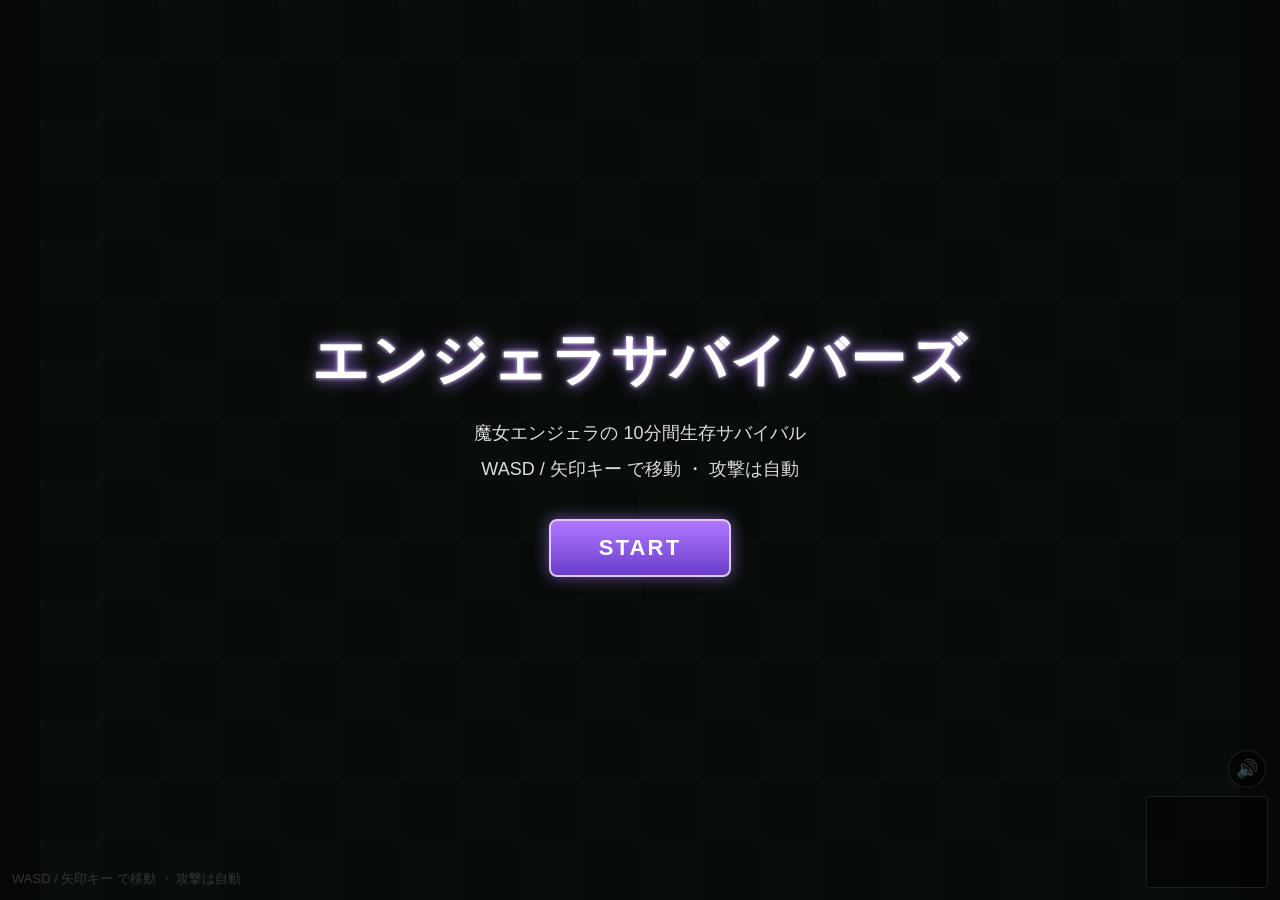
==== index.html @ 523e9d42 "ダークゴスペルに雷鳴の効果音を追加 雷召喚 spawnLightnings 時に thunder SE(クラック+轟き)を再生。  Co-Authored-By: Claude Opus 4.7 (1" ====
<!DOCTYPE html>
<html lang="ja">
<head>
<meta charset="UTF-8">
<meta name="viewport" content="width=device-width, initial-scale=1, maximum-scale=1, user-scalable=no">
<title>エンジェラサバイバーズ</title>
<style>
  html, body {
    margin: 0; padding: 0;
    width: 100%; height: 100%;
    background: #0b1410;
    overflow: hidden;
    font-family: "Yu Gothic", "Hiragino Sans", sans-serif;
    color: #fff;
    user-select: none;
    /* モバイルのタップ遅延(約300ms)とタップ時のハイライトを無効化 */
    touch-action: manipulation;
    -webkit-tap-highlight-color: transparent;
  }
  #game {
    display: block;
    background: #142019;
    margin: 0 auto;
  }
  /* オーバーレイ共通 */
  .overlay {
    position: absolute; inset: 0;
    display: none;
    justify-content: center;
    align-items: center;
    flex-direction: column;
    background: rgba(0, 0, 0, 0.65);
    z-index: 10;
    text-align: center;
  }
  .overlay.active { display: flex; }
  .overlay h1 {
    font-size: 56px;
    margin: 0 0 16px 0;
    text-shadow: 0 0 16px #b178ff, 0 0 4px #fff;
    letter-spacing: 0.05em;
  }
  .overlay h2 {
    font-size: 36px;
    margin: 0 0 16px 0;
    text-shadow: 0 0 8px #ffe79b;
  }
  .overlay p { font-size: 18px; margin: 6px 0; color: #ddd; }
  .overlay button {
    margin-top: 28px;
    padding: 14px 48px;
    font-size: 22px;
    background: linear-gradient(180deg, #b178ff, #6a3ec9);
    color: #fff;
    border: 2px solid #e0c8ff;
    border-radius: 8px;
    cursor: pointer;
    font-weight: bold;
    letter-spacing: 0.1em;
    box-shadow: 0 0 16px rgba(177, 120, 255, 0.6);
  }
  .overlay button:hover {
    background: linear-gradient(180deg, #c896ff, #8056d8);
    transform: translateY(-2px);
  }

  /* レベルアップカード */
  #levelup .cards {
    display: flex;
    gap: 20px;
    margin-top: 24px;
  }
  .card {
    width: 200px;
    height: 200px;
    background: linear-gradient(160deg, #3a2868, #1d1640);
    border: 2px solid #8a7bd6;
    border-radius: 12px;
    padding: 16px;
    cursor: pointer;
    box-shadow: 0 0 16px rgba(138, 123, 214, 0.5);
    transition: transform 0.1s, box-shadow 0.1s, border-color 0.1s;
    display: flex;
    flex-direction: column;
    align-items: center;
    justify-content: center;
  }
  .card:hover {
    transform: translateY(-6px);
    box-shadow: 0 0 24px rgba(255, 230, 130, 0.8);
    border-color: #ffe79b;
  }
  .card .icon { font-size: 44px; margin-bottom: 10px; }
  .card .name {
    font-size: 18px;
    font-weight: bold;
    color: #ffe79b;
    margin-bottom: 6px;
  }
  .card .desc { font-size: 13px; color: #ddd; line-height: 1.4; }

  #hint {
    position: absolute;
    left: 12px;
    bottom: 12px;
    font-size: 13px;
    color: rgba(255, 255, 255, 0.55);
    z-index: 5;
  }

  /* ミニマップ */
  #minimap {
    position: absolute;
    right: 12px;
    bottom: 12px;
    border: 1px solid rgba(255,255,255,0.3);
    border-radius: 4px;
    background: rgba(0,0,0,0.5);
    z-index: 5;
    pointer-events: none;
  }

  /* 仮想スティック（タッチ操作） */
  #joystick-zone {
    position: absolute;
    left: 0; bottom: 0;
    width: 200px; height: 200px;
    z-index: 6;
    display: none;
  }
  #joystick-base {
    position: absolute;
    left: 50px; bottom: 50px;
    width: 100px; height: 100px;
    border-radius: 50%;
    background: rgba(255,255,255,0.12);
    border: 2px solid rgba(255,255,255,0.3);
  }
  #joystick-knob {
    position: absolute;
    width: 44px; height: 44px;
    border-radius: 50%;
    background: rgba(177,120,255,0.7);
    border: 2px solid rgba(255,255,255,0.5);
    top: 50%; left: 50%;
    transform: translate(-50%,-50%);
    transition: box-shadow 0.1s;
  }

  /* ハイスコア表示 */
  #highscore-display {
    font-size: 15px;
    color: #ffe79b;
    margin-top: 4px;
  }

  /* ミュートボタン */
  #mute-btn {
    position: absolute;
    right: 14px;
    bottom: 112px;
    width: 38px; height: 38px;
    z-index: 6;
    border: 1px solid rgba(255,255,255,0.3);
    border-radius: 50%;
    background: rgba(0,0,0,0.5);
    color: #fff;
    font-size: 18px;
    line-height: 1;
    padding: 0;
    cursor: pointer;
  }

  /* 狭い画面(モバイル縦持ち等)ではレベルアップカードを縦並び・横長に */
  @media (max-width: 700px) {
    #levelup .cards {
      flex-direction: column;
      gap: 12px;
      width: 100%;
      align-items: center;
    }
    .card {
      width: 88vw;
      max-width: 380px;
      height: auto;
      display: grid;
      grid-template-columns: 52px 1fr;
      grid-template-rows: auto auto;
      column-gap: 14px;
      row-gap: 2px;
      align-items: center;
      padding: 12px 16px;
      text-align: left;
    }
    .card .icon {
      grid-row: 1 / 3;
      grid-column: 1;
      font-size: 38px;
      margin: 0;
      text-align: center;
    }
    .card .name { grid-column: 2; margin: 0; }
    .card .desc { grid-column: 2; margin: 0; }
  }
</style>
</head>
<body>

<canvas id="game" width="800" height="600"></canvas>
<canvas id="minimap" width="120" height="90"></canvas>
<button id="mute-btn" aria-label="サウンド切替">🔊</button>

<!-- 仮想スティック -->
<div id="joystick-zone">
  <div id="joystick-base">
    <div id="joystick-knob"></div>
  </div>
</div>

<!-- タイトル画面 -->
<div id="title" class="overlay active">
  <h1>エンジェラサバイバーズ</h1>
  <p>魔女エンジェラの 10分間生存サバイバル</p>
  <p>WASD / 矢印キー で移動 ・ 攻撃は自動</p>
  <div id="highscore-display"></div>
  <button id="startBtn">START</button>
</div>

<!-- ゲームオーバー画面 -->
<div id="gameover" class="overlay">
  <h2>― 魔女は倒れた ―</h2>
  <p id="go-time"></p>
  <p id="go-kills"></p>
  <p id="go-level"></p>
  <p id="go-highscore" style="color:#ffe79b;font-size:16px;margin-top:8px;"></p>
  <button onclick="restart()">もう一度挑む</button>
</div>

<!-- ステージクリア画面 -->
<div id="stage-clear" class="overlay">
  <h2 id="stage-clear-title" style="font-size:2em;color:#ffe79b;margin-bottom:16px">ステージ1 クリア!</h2>
  <p id="stage-clear-sub" style="margin-bottom:24px">次のステージへ進みます</p>
  <button onclick="nextStage()" style="padding:12px 32px;font-size:1.1em;cursor:pointer;
    background:#4ecc90;border:none;border-radius:8px;color:#000;font-weight:bold">
    次のステージへ ▶
  </button>
</div>

<!-- クリア画面 -->
<div id="clear" class="overlay">
  <h2>― 生き延びた! ―</h2>
  <p id="cl-time"></p>
  <p id="cl-kills"></p>
  <p id="cl-level"></p>
  <p id="cl-highscore" style="color:#ffe79b;font-size:16px;margin-top:8px;"></p>
  <button onclick="restart()">再挑戦</button>
</div>

<!-- レベルアップ画面 -->
<div id="levelup" class="overlay">
  <h2>レベルアップ!</h2>
  <p>授かる力を選べ</p>
  <div class="cards" id="cards"></div>
</div>

<div id="hint">WASD / 矢印キー で移動 ・ 攻撃は自動</div>

<script>
"use strict";

/* =========================================================================
 *  エンジェラサバイバーズ
 *  単一HTMLファイル、Canvas 2D APIのみで動作するサバイバルゲーム
 * ========================================================================= */

// ---------- 基本セットアップ ----------
const canvas = document.getElementById("game");
const ctx = canvas.getContext("2d");

// ゲーム視野(内部解像度)。resize() で画面の向きに応じて更新する
let VIEW_W = 800;
let VIEW_H = 600;

// ウィンドウにフィット。縦持ち時は縦長の視野にして画面いっぱいに表示する
function resize() {
  const iw = window.innerWidth;
  const ih = window.innerHeight;
  if (ih > iw) {
    // 縦持ち: 横600固定、縦は画面比に合わせる(900〜1300にクランプ)
    VIEW_W = 600;
    VIEW_H = Math.max(900, Math.min(1300, Math.round(600 * ih / iw)));
  } else {
    // 横向き / PC: 従来の 800x600
    VIEW_W = 800;
    VIEW_H = 600;
  }
  canvas.width = VIEW_W;
  canvas.height = VIEW_H;
  // CSS表示サイズを画面にフィット(アスペクト比維持)
  const aspect = VIEW_W / VIEW_H;
  let w = iw, h = ih;
  if (w / h > aspect) w = h * aspect;
  else h = w / aspect;
  canvas.style.width = w + "px";
  canvas.style.height = h + "px";
}
window.addEventListener("resize", resize);
window.addEventListener("orientationchange", resize);
resize();

// ---------- サウンド(効果音・Web Audio合成) ----------
// 音声ファイル不要。AudioContext で波形を合成して鳴らす。
const Sound = (() => {
  let ctx = null, masterGain = null, muted = false;
  let lastXpTime = 0, lastDefeatTime = 0;

  // 初回のユーザー操作時に呼ぶ(ブラウザの自動再生制限を解除)
  function init() {
    if (ctx) { if (ctx.state === "suspended") ctx.resume(); return; }
    const AC = window.AudioContext || window.webkitAudioContext;
    if (!AC) return;
    ctx = new AC();
    masterGain = ctx.createGain();
    masterGain.gain.value = 0.5;
    masterGain.connect(ctx.destination);
  }

  // 単音(オシレーター + 音量エンベロープ)
  function tone(freq, dur, type, vol, freqEnd, delay) {
    if (!ctx || muted) return;
    const t0 = ctx.currentTime + (delay || 0);
    const osc = ctx.createOscillator();
    const g = ctx.createGain();
    osc.type = type || "square";
    osc.frequency.setValueAtTime(freq, t0);
    if (freqEnd) osc.frequency.exponentialRampToValueAtTime(Math.max(1, freqEnd), t0 + dur);
    g.gain.setValueAtTime(0.0001, t0);
    g.gain.exponentialRampToValueAtTime(vol, t0 + 0.008);
    g.gain.exponentialRampToValueAtTime(0.0001, t0 + dur);
    osc.connect(g); g.connect(masterGain);
    osc.start(t0); osc.stop(t0 + dur + 0.02);
  }

  // ノイズ(爆発・打撃用)
  function noise(dur, vol, cutoff, delay) {
    if (!ctx || muted) return;
    const t0 = ctx.currentTime + (delay || 0);
    const len = Math.max(1, Math.floor(ctx.sampleRate * dur));
    const buf = ctx.createBuffer(1, len, ctx.sampleRate);
    const d = buf.getChannelData(0);
    for (let i = 0; i < len; i++) d[i] = Math.random() * 2 - 1;
    const src = ctx.createBufferSource();
    src.buffer = buf;
    const lp = ctx.createBiquadFilter();
    lp.type = "lowpass";
    lp.frequency.value = cutoff || 1200;
    const g = ctx.createGain();
    g.gain.setValueAtTime(vol, t0);
    g.gain.exponentialRampToValueAtTime(0.0001, t0 + dur);
    src.connect(lp); lp.connect(g); g.connect(masterGain);
    src.start(t0); src.stop(t0 + dur + 0.02);
  }

  return {
    init,
    setMuted(m) { muted = m; },
    isMuted() { return muted; },
    shoot()  { tone(720, 0.09, "square", 0.10, 380); },
    hurt()   { tone(180, 0.22, "sawtooth", 0.22, 70); noise(0.12, 0.12, 700); },
    defeat() {
      const now = performance.now();
      if (now - lastDefeatTime < 60) return;   // 鳴りすぎ防止
      lastDefeatTime = now;
      tone(300, 0.10, "square", 0.12, 140); noise(0.08, 0.08, 1500);
    },
    xp() {
      const now = performance.now();
      if (now - lastXpTime < 70) return;       // 鳴りすぎ防止
      lastXpTime = now;
      tone(900, 0.06, "sine", 0.07, 1300);
    },
    levelUp() {
      tone(523, 0.12, "square", 0.16, null, 0);
      tone(659, 0.12, "square", 0.16, null, 0.10);
      tone(784, 0.20, "square", 0.18, null, 0.20);
    },
    cardSelect() {
      tone(880, 0.08, "square", 0.16, null, 0);
      tone(1175, 0.12, "square", 0.16, null, 0.07);
    },
    thunder() {
      noise(0.16, 0.20, 3500);              // 鋭いクラック
      noise(0.45, 0.13, 500, 0.02);         // 低い轟き
      tone(150, 0.22, "sawtooth", 0.10, 60, 0);
    },
    bossAppear() { tone(110, 0.6, "sawtooth", 0.22, 70); noise(0.6, 0.10, 400); },
    bossDefeat() {
      noise(0.35, 0.22, 900);
      tone(392, 0.15, "square", 0.18, null, 0.10);
      tone(523, 0.15, "square", 0.18, null, 0.22);
      tone(784, 0.30, "square", 0.20, null, 0.34);
    },
    stageClear() {
      tone(523, 0.14, "square", 0.18, null, 0);
      tone(659, 0.14, "square", 0.18, null, 0.14);
      tone(784, 0.14, "square", 0.18, null, 0.28);
      tone(1047, 0.32, "square", 0.20, null, 0.42);
    },
    gameOver() {
      tone(330, 0.30, "sawtooth", 0.20, 220, 0);
      tone(247, 0.30, "sawtooth", 0.20, 160, 0.28);
      tone(165, 0.60, "sawtooth", 0.22, 90, 0.56);
    },
  };
})();

// ---------- ゲーム定数 ----------
const CLEAR_TIME = 10 * 60;          // (旧) 互換のため残置
const STAGE_DURATION   = 10 * 60;    // 各ステージ10分
let currentStage = 1;                // 現在のステージ(1〜3)
const XP_PICKUP_RANGE = 80;          // 経験値オーブの吸引距離
const TILE_SIZE = 40;                // 背景タイルのサイズ

// ---------- スプライト読み込み ----------
// 各モーションを個別フレームPNGとして読み込み、ゲーム開始前にすべて待機する
// 読み込み失敗時は loaded=false のまま、図形でフォールバック描画する
const sprites = {
  idle:          { loaded: false, frames: [], count: 4, drawSize: 171 },
  attack:        { loaded: false, frames: [], count: 6, drawSize: 197 },
  effect:        { loaded: false, frames: [], count: 3, drawSize: 96  },
  enemy_idle:    { loaded: false, frames: [], count: 2, drawSize: 125 },
  // ダークゴスペル(紫の雷) - ファイルが1-indexed なので baseIndex=1 で読む
  darkgospel_effect: { loaded: false, frames: [], count: 3, drawSize: 96, baseIndex: 1 },
  // ラブリーヌード(闇のハート) - 1枚絵、白背景除去
  lovelynude_effect: { loaded: false, frames: [], count: 1, drawSize: 80, removeWhite: true },
  // ボス(まきば) - 透過なし白背景PNGなので removeWhite を有効化
  makiba_idle:   { loaded: false, frames: [], count: 2, drawSize: 115, removeWhite: true },
  makiba_attack: { loaded: false, frames: [], count: 4, drawSize: 115, removeWhite: true },
  // 攻撃エフェクトは1枚のみで非正方形(320×220)。ファイル名に番号サフィックスなし
  makiba_effect: { loaded: false, frames: [], count: 1, drawW: 320, drawH: 220, removeWhite: true },
  // ヨンヨン(エリート敵) - ファイル名は yonyon_idle0.png 等(連番にアンダースコアなし)
  yonyon_idle:   { loaded: false, frames: [], count: 2, drawSize: 115, removeWhite: true  },
  yonyon_attack: { loaded: false, frames: [], count: 3, drawSize: 115, removeWhite: true  },
  yonyon_effect: { loaded: false, frames: [], count: 4, drawSize: 260, removeWhite: false },
  // ポッティ(エリート敵2) - 同じく連番にアンダースコアなし
  potty_idle:    { loaded: false, frames: [], count: 3, drawSize: 104, removeWhite: true  },
  potty_attack:  { loaded: false, frames: [], count: 4, drawSize: 104, removeWhite: true  },
  potty_effect:  { loaded: false, frames: [], count: 4, drawSize: 280, removeWhite: false },
  daisy_idle:    { loaded: false, frames: [], count: 3, drawSize: 96, removeWhite: true  },
  daisy_attack:  { loaded: false, frames: [], count: 3, drawSize: 96, removeWhite: true  },
  daisy_effect:  { loaded: false, frames: [], count: 1, drawSize: 180, removeWhite: false },
  konbu_idle:    { loaded: false, frames: [], count: 3, drawSize: 104, removeWhite: true  },
  konbu_attack:  { loaded: false, frames: [], count: 3, drawSize: 104, removeWhite: true  },
  konbu_effect:  { loaded: false, frames: [], count: 1, drawW: 320, drawH: 220, removeWhite: true },
  // ぽりねむ(雑魚・近接＋波動タイプ)
  porinemu_idle:   { loaded: false, frames: [], count: 3, drawSize: 160, removeWhite: true  },
  porinemu_attack: { loaded: false, frames: [], count: 3, drawSize: 160, removeWhite: true  },
  porinemu_effect: { loaded: false, frames: [], count: 1, drawW: 224, drawH: 154, removeWhite: true },
};

// ---------- 透過処理 ----------
// 白背景PNGの「縁から連結した白」だけをフラッドフィルで透過する(=背景のみ除去)。
// キャラ内部の白(輪郭で囲まれた白)は塗りつぶさず残す。
// CORS制約等で getImageData が失敗した場合は元画像をそのまま返す(背景は残る)
function processImage(img, name) {
  const c = document.createElement("canvas");
  c.width  = img.naturalWidth;
  c.height = img.naturalHeight;
  const cctx = c.getContext("2d");
  cctx.drawImage(img, 0, 0);
  try {
    const W = c.width, H = c.height;
    const data = cctx.getImageData(0, 0, W, H);
    const px = data.data;
    // 白(背景)判定: 明るく彩度が低いピクセル
    const isWhite = (p) => {
      const i = p * 4;
      const r = px[i], g = px[i + 1], b = px[i + 2];
      return r > 220 && g > 220 && b > 220 && Math.max(r, g, b) - Math.min(r, g, b) < 30;
    };
    // 画像の四辺を起点に、連結した白ピクセルだけを透明化(フラッドフィル)
    // → 背景の白のみ消え、キャラ内部の白は残る
    const visited = new Uint8Array(W * H);
    const stack = [];
    const seed = (x, y) => {
      if (x < 0 || y < 0 || x >= W || y >= H) return;
      const p = y * W + x;
      if (visited[p]) return;
      visited[p] = 1;
      if (isWhite(p)) stack.push(p);
    };
    for (let x = 0; x < W; x++) { seed(x, 0); seed(x, H - 1); }
    for (let y = 0; y < H; y++) { seed(0, y); seed(W - 1, y); }
    let cleared = 0;
    while (stack.length) {
      const p = stack.pop();
      px[p * 4 + 3] = 0;
      cleared++;
      const x = p % W, y = (p - x) / W;
      seed(x + 1, y); seed(x - 1, y); seed(x, y + 1); seed(x, y - 1);
    }
    cctx.putImageData(data, 0, 0);
    console.log(`[sprite:${name}] 縁から連結した白背景を透過: ${cleared}px をクリア`);
    return c;
  } catch (e) {
    console.warn(`[sprite:${name}] 透過処理失敗(CORS制約の可能性): ${e.message}`);
    console.warn(`  -> ローカルサーバー(例: python -m http.server)経由で開くと解消します`);
    return img;
  }
}

function preloadSprites(callback) {
  let total = 0;
  for (const key in sprites) total += sprites[key].count;
  let completed = 0;
  const onOne = () => {
    completed++;
    if (completed === total) finish();
  };
  for (const key in sprites) {
    const obj = sprites[key];
    obj.frames = [];
    for (let i = 0; i < obj.count; i++) {
      const img = new Image();
      // 1フレームのみ(makiba_effect.png)は番号サフィックスなし
      // baseIndex で 1-indexed (例: darkgospel_effect_1.png)
      // yonyon_ プレフィックスはアンダースコアなしの連番 (例: yonyon_idle0.png)
      const base = obj.baseIndex || 0;
      const path = obj.count === 1
        ? `${key}.png`
        : (key.startsWith("yonyon_") || key.startsWith("potty_") || key.startsWith("daisy_") || key.startsWith("konbu_") || key.startsWith("porinemu_"))
          ? `${key}${i + base}.png`  // yonyon_ potty_ daisy_ 共通
          : `${key}_${i + base}.png`;
      const idx = i;
      img.onload = () => {
        console.log(`[sprite] ${path} OK (${img.naturalWidth}x${img.naturalHeight})`);
        // 白背景指定があるスプライトは透過処理を適用してフレームを差し替える
        if (obj.removeWhite) {
          obj.frames[idx] = processImage(img, `${key}_${idx}`);
        }
        onOne();
      };
      img.onerror = () => {
        console.error(`[sprite] ${path} 読み込み失敗 (HTMLと同じフォルダにあるか確認)`);
        onOne();
      };
      img.src = path;
      obj.frames.push(img);
    }
  }
  function finish() {
    for (const key in sprites) {
      const o = sprites[key];
      // frames には Image または処理済み canvas が混在しうる
      o.loaded = o.frames.every((f) => {
        if (f instanceof HTMLCanvasElement) return f.width > 0;
        return f.complete && f.naturalWidth > 0;
      });
      console.log(`[sprite:${key}] loaded=${o.loaded} (${o.count}フレーム)`);
    }
    callback();
  }
}

// ---------- 入力管理 ----------
const keys = {};
window.addEventListener("keydown", (e) => {
  keys[e.key.toLowerCase()] = true;
  if (["arrowup","arrowdown","arrowleft","arrowright"," "].includes(e.key.toLowerCase())) {
    e.preventDefault();
  }
});
window.addEventListener("keyup", (e) => {
  keys[e.key.toLowerCase()] = false;
});

// ---------- ゲーム状態 ----------
const STATE_TITLE    = "title";
const STATE_PLAYING  = "playing";
const STATE_LEVELUP  = "levelup";
const STATE_GAMEOVER = "gameover";
const STATE_CLEAR    = "clear";

let player, enemies, projectiles, xpOrbs, lightnings, lovenudes;
let shadowOrbs, meteorEffects;
let yonyonElites, eliteSpawnTimer;
let pottyElites, pottySpawnTimer;
let daisyEnemies, daisySpawnTimer;
let konbuElites, konbuSpawnTimer;
let konbuWaves = [];
let porinemuEnemies, porinemuSpawnTimer;
let porinemuWaves = [];
let elapsed, killCount, gameState, spawnTimer;
let lastTime = 0;

// ボス(まきば)関連
const BOSS_SPAWN_TIME = 4 * 60;     // ★4分経過後に出現(旧5分)
let boss = null;                    // 1体のみ。撃破後 null のまま
let bossDefeated = false;           // 再出現なし
let bossWaves = [];                 // ボスの波動エフェクト(プレイヤーへ飛翔)
let bossNotificationTimer = 0;      // 「BOSS出現!」テキスト表示残り秒

// ---------- 強化候補 ----------
// id, name, icon, desc, apply(player) を持つ
const UPGRADES = [
  {
    id: "atk", name: "魔力増幅", icon: "✦",
    desc: "弾のダメージ +5",
    apply: (p) => { p.bulletDamage += 5; },
  },
  {
    id: "rate", name: "詠唱加速", icon: "⏱",
    desc: "全武器の発動間隔 -12%",
    apply: (p) => { p.castMult = Math.max(0.45, p.castMult - 0.12); },
  },
  {
    id: "speed", name: "俊足の祝福", icon: "🌬",
    desc: "移動速度 +20",
    apply: (p) => { p.speed += 20; },
  },
  {
    id: "hp", name: "鋼の肉体", icon: "❤",
    desc: "最大HP +20 (全回復)",
    apply: (p) => { p.maxHp += 20; p.hp = p.maxHp; },
  },
  {
    id: "spellboost", name: "魔法弾強化", icon: "💥",
    getDesc: (p) => ((p.spellUpCount || 0) % 2 === 0)
      ? "魔法弾を強化 — 今回は 弾数 +1"
      : "魔法弾を強化 — 今回は ダメージ +10",
    apply: (p) => {
      p.spellUpCount = (p.spellUpCount || 0) + 1;
      if (p.spellUpCount % 2 === 1) p.bulletCount += 1;   // 奇数回: 弾数+1
      else p.bulletDamageBonus += 10;                      // 偶数回: ダメージ+10
    },
  },
  // ダークゴスペル(取得/強化、最大Lv5)
  {
    id: "darkgospel", name: "ダークゴスペル", icon: "⚡",
    getDesc: (p) => p.darkgospel.level === 0
      ? "周囲に紫の雷を召喚する範囲攻撃 (取得)"
      : `Lv.${p.darkgospel.level} → Lv.${p.darkgospel.level + 1}  範囲拡大`,
    available: (p) => p.darkgospel.level < 5,
    apply: (p) => {
      p.darkgospel.level += 1;
      // 取得直後は1秒後に最初の発動
      if (p.darkgospel.level === 1) p.darkgospel.timer = 1.0;
    },
  },
  // ラブリーヌード(取得/強化、最大Lv6)
  {
    id: "lovelynude", name: "ラブリーヌード", icon: "💜",
    getDesc: (p) => p.lovelynude.level === 0
      ? "闇のハートを敵に向けて放つ貫通攻撃 (取得)"
      : `Lv.${p.lovelynude.level} → Lv.${p.lovelynude.level + 1}  弾数/サイズ強化`,
    available: (p) => p.lovelynude.level < 6,
    apply: (p) => {
      p.lovelynude.level += 1;
      if (p.lovelynude.level === 1) p.lovelynude.timer = 1.0;
    },
  },
  // シャドウオーブ(周回防御弾、最大Lv5)
  {
    id: "shadoworb", name: "シャドウオーブ", icon: "🔮",
    getDesc: (p) => p.shadoworb.level === 0
      ? "プレイヤー周囲を周回する魔力弾 (取得)"
      : `Lv.${p.shadoworb.level} → Lv.${p.shadoworb.level + 1}  弾数増加・強化`,
    available: (p) => p.shadoworb.level < 5,
    apply: (p) => {
      p.shadoworb.level += 1;
    },
  },
  // メテオ(遅延着弾の範囲攻撃、最大Lv5)
  {
    id: "meteor", name: "メテオ", icon: "☄",
    getDesc: (p) => p.meteor.level === 0
      ? "敵集団に隕石を呼び落とす範囲攻撃 (取得)"
      : `Lv.${p.meteor.level} → Lv.${p.meteor.level + 1}  範囲/ダメージ強化`,
    available: (p) => p.meteor.level < 5,
    apply: (p) => {
      p.meteor.level += 1;
      if (p.meteor.level === 1) p.meteor.timer = 2.0;
    },
  },
];

// ---------- 初期化 ----------
function initGame() {
  player = {
    x: 0, y: 0,
    radius: 18,
    hp: 100, maxHp: 100,
    speed: 160,
    facing: 0,
    level: 1, xp: 0, xpNext: 5,
    invuln: 0,
    // 武器パラメータ
    attackInterval: 1.5,
    attackTimer: 0,
    castMult: 1,            // 詠唱加速で下がる全武器共通の発動速度倍率
    bulletSpeed: 300,
    bulletDamage: 10,
    bulletCount: 1,         // 魔法弾の同時発射数(魔法弾強化で増加)
    bulletDamageBonus: 0,   // 魔法弾のみの追加ダメージ(魔法弾強化で増加)
    spellUpCount: 0,        // 魔法弾強化の取得回数(奇数=弾数+1, 偶数=ダメージ+8)
    // ダークゴスペル(範囲攻撃)
    darkgospel: {
      level: 0,            // 0=未取得、1〜5
      timer: 3.0,
      interval: 3.0,
    },
    // ラブリーヌード(扇状貫通)
    lovelynude: {
      level: 0,            // 0=未取得、1〜6
      timer: 3.0,
      interval: 3.0,
    },
    // シャドウオーブ(周回弾)
    shadoworb: {
      level: 0,
      angle: 0,           // 現在の周回角度
    },
    // メテオ(遅延爆発)
    meteor: {
      level: 0,
      timer: 4.0,
      interval: 4.0,
    },
    // アニメーション
    anim: {
      state: "idle",       // "idle" or "attack"
      frame: 0,
      timer: 0,
      facingLeft: true,    // true=左向き(元画像のまま) / false=右向き(反転して表示)
      fireCallback: null,
      fireTriggered: false,
    },
  };

  enemies = [];
  projectiles = [];
  xpOrbs = [];
  lightnings = [];
  lovenudes = [];
  shadowOrbs = [];
  meteorEffects = [];
  yonyonElites = [];
  eliteSpawnTimer = 0;
  pottyElites = [];
  pottySpawnTimer = 0;
  daisyEnemies = [];
  konbuElites = [];
  konbuSpawnTimer = 0;
  konbuWaves = [];
  porinemuEnemies = [];
  porinemuSpawnTimer = 0;
  porinemuWaves = [];
  daisySpawnTimer = 0;
  // ボス関連リセット
  boss = null;
  bossDefeated = false;
  bossWaves = [];
  bossNotificationTimer = 0;

  currentStage = 1;
  elapsed = 0;
  killCount = 0;
  spawnTimer = 0;
  gameState = STATE_PLAYING;

  // 開始直後から敵を出す
  for (let i = 0; i < 2; i++) spawnEnemy();

  hideOverlay("title");
  hideOverlay("gameover");
  hideOverlay("clear");
  hideOverlay("levelup");
}

// ---------- 攻撃アニメーション ----------
// 攻撃時にATTACKモーションを再生し、frame index 3 で onFire を1度だけ呼ぶ
// (4フレーム目=魔法弾が生成されるタイミング)
function startAttackAnimation(onFire) {
  player.anim.state = "attack";
  player.anim.frame = 0;
  player.anim.timer = 0;
  player.anim.fireCallback = onFire || null;
  player.anim.fireTriggered = false;
}

function updatePlayerAnim(dt) {
  const a = player.anim;
  a.timer += dt;
  if (a.state === "idle") {
    const ft = 0.15;
    while (a.timer >= ft) {
      a.timer -= ft;
      a.frame = (a.frame + 1) % sprites.idle.count;
    }
  } else if (a.state === "attack") {
    const ft = 0.08;
    while (a.timer >= ft) {
      a.timer -= ft;
      a.frame += 1;
      if (a.frame >= sprites.attack.count) {
        // ATTACK終了 -> IDLE へ
        a.state = "idle";
        a.frame = 0;
        a.timer = 0;
        a.fireCallback = null;
        a.fireTriggered = false;
        break;
      }
    }
    // attack_3 (4フレーム目, index 3) で弾を生成
    if (!a.fireTriggered && a.frame >= 3 && a.fireCallback) {
      a.fireCallback();
      a.fireTriggered = true;
    }
  }
}

// ---------- ユーティリティ ----------
function dist2(ax, ay, bx, by) {
  const dx = ax - bx, dy = ay - by;
  return dx * dx + dy * dy;
}
function nearestEnemy() {
  let best = null, bestD = Infinity;
  for (const e of enemies) {
    const d = dist2(e.x, e.y, player.x, player.y);
    if (d < bestD) { bestD = d; best = e; }
  }
  return best;
}
function circleHit(ax, ay, ar, bx, by, br) {
  const dx = ax - bx, dy = ay - by;
  const r = ar + br;
  return dx * dx + dy * dy <= r * r;
}

// ---------- 敵スポーン ----------
function getSpawnInterval() {
  if (currentStage === 1) {
    // ステージ1: 初期2.0秒、10分で0.6秒
    return Math.max(0.6, 2.0 - elapsed * 0.0023);
  } else if (currentStage === 2) {
    // ステージ2: 初期1.2秒、10分で0.3秒
    return Math.max(0.3, 1.2 - elapsed * 0.0015);
  } else {
    // ステージ3: 初期0.8秒、10分で0.2秒
    return Math.max(0.2, 0.8 - elapsed * 0.001);
  }
}
function getEnemyCap() {
  if (currentStage === 1) return Math.min(100, 20 + Math.floor(elapsed * 0.22));
  if (currentStage === 2) return Math.min(180, 30 + Math.floor(elapsed * 0.33));
  return Math.min(250, 40 + Math.floor(elapsed * 0.45));
}
function getEnemySpeedScale() {
  if (currentStage === 1) return 1.0 + elapsed * 0.001;
  if (currentStage === 2) return 1.15 + elapsed * 0.0018;
  return 1.35 + elapsed * 0.0025;
}

// 時間経過で敵の基礎HPも増加(ステージ別)
function getEnemyHp() {
  if (currentStage === 1) return Math.floor(25 + elapsed * 0.08);
  if (currentStage === 2) return Math.floor(35 + elapsed * 0.15);
  return Math.floor(55 + elapsed * 0.22);
}

function spawnEnemy() {
  // 画面外円周上にスポーン
  const angle = Math.random() * Math.PI * 2;
  const dist = 480 + Math.random() * 80;
  const ex = player.x + Math.cos(angle) * dist;
  const ey = player.y + Math.sin(angle) * dist;
  const hp = getEnemyHp();
  enemies.push({
    x: ex, y: ey,
    radius: 22,
    hp, maxHp: hp,
    // ★速度強化: 基礎75(旧60)、ランダム幅も拡大
    speed: 75 * getEnemySpeedScale() * (0.8 + Math.random() * 0.4),
    // ★接触ダメージ強化: 15(旧10)
    contactDamage: 15,
    contactCD: 0,
    hitFlash: 0,
    facingLeft: true,
    animFrame: 0,
    animTimer: Math.random() * 0.3,
  });
}

function spawnLoop(dt) {
  // タブ切り替え等で dt が大きくなっても上限を設ける
  const safeDt = Math.min(dt, 0.1);
  spawnTimer += safeDt;
  // 0以下にならないよう interval を保護(過剰ループ・0除算防止)
  const interval = Math.max(0.1, getSpawnInterval());
  // 1フレーム内のスポーン回数に上限(無限ループ防止)
  let spawnCount = 0;
  while (spawnTimer >= interval && enemies.length < getEnemyCap() && spawnCount < 10) {
    spawnTimer -= interval;
    spawnEnemy();
    spawnCount++;
    // ステージによって複数スポーンのタイミングを調整
    if (currentStage === 1) {
      if (elapsed >= 180 && enemies.length < getEnemyCap()) spawnEnemy();
    } else if (currentStage === 2) {
      if (elapsed >= 120 && enemies.length < getEnemyCap()) spawnEnemy();
      if (elapsed >= 240 && enemies.length < getEnemyCap()) spawnEnemy();
    } else {
      if (elapsed >= 60  && enemies.length < getEnemyCap()) spawnEnemy();
      if (elapsed >= 180 && enemies.length < getEnemyCap()) spawnEnemy();
      if (elapsed >= 360 && enemies.length < getEnemyCap()) spawnEnemy();
    }
  }
  if (spawnTimer > 2) spawnTimer = 2;
}

// ---------- ダメージ・経験値処理 ----------
function damageEnemy(enemy, dmg) {
  enemy.hp -= dmg;
  enemy.hitFlash = 0.08;
  if (enemy.hp <= 0) killEnemy(enemy);
}
function killEnemy(enemy) {
  killCount++;
  // 経験値オーブをドロップ
  xpOrbs.push({
    x: enemy.x, y: enemy.y,
    vx: (Math.random() - 0.5) * 60,
    vy: (Math.random() - 0.5) * 60,
    xp: 4,
  });
  enemy.dead = true;
}
function damagePlayer(dmg) {
  if (player.invuln > 0) return;
  player.hp -= dmg;
  Sound.hurt();
  // ★無敵時間短縮: 0.3秒(旧0.5秒) — より連続ダメージが通りやすく
  player.invuln = 0.3;
  if (player.hp <= 0) {
    player.hp = 0;
    gameState = STATE_GAMEOVER;
    showGameOver();
  }
}
function gainXp(amount) {
  if (amount > 0) Sound.xp();
  player.xp += amount;
  while (player.xp >= player.xpNext) {
    player.xp -= player.xpNext;
    player.level += 1;
    // ★必要経験値を大幅増加(旧より約1.6倍)
    player.xpNext = Math.floor(10 + player.level * 4 + Math.pow(player.level, 1.7));
    triggerLevelUp();
  }
}

// ---------- レベルアップ画面 ----------
function buildChoices() {
  // available() があるものは現在のプレイヤー状態で利用可能なもののみ残す
  const pool = UPGRADES.filter((u) => !u.available || u.available(player));
  const result = [];
  while (result.length < 3 && pool.length > 0) {
    const idx = Math.floor(Math.random() * pool.length);
    result.push(pool.splice(idx, 1)[0]);
  }
  return result;
}
function triggerLevelUp() {
  gameState = STATE_LEVELUP;
  Sound.levelUp();
  const choices = buildChoices();
  const cardsEl = document.getElementById("cards");
  cardsEl.innerHTML = "";
  for (const c of choices) {
    const el = document.createElement("div");
    el.className = "card";
    const descText = c.getDesc ? c.getDesc(player) : c.desc;
    el.innerHTML = `
      <div class="icon">${c.icon}</div>
      <div class="name">${c.name}</div>
      <div class="desc">${descText}</div>
    `;
    el.onclick = () => {
      Sound.cardSelect();
      c.apply(player);
      hideOverlay("levelup");
      // 連続レベルアップに対応
      if (player.xp >= player.xpNext) {
        // gainXp の繰り返し処理に再委譲
        player.level -= 1;
        player.xp += player.xpNext;
        gainXp(0);
      } else {
        gameState = STATE_PLAYING;
      }
    };
    cardsEl.appendChild(el);
  }
  showOverlay("levelup");
}

// ---------- ダークゴスペル(紫の雷) ----------
// 8方向 / 4方向の角度テーブル
const DIRS_4 = [0, 90, 180, 270].map((d) => d * Math.PI / 180);
const DIRS_8 = [0, 45, 90, 135, 180, 225, 270, 315].map((d) => d * Math.PI / 180);

// 武器レベルに応じて雷を配置する
function spawnLightnings(level) {
  Sound.thunder();
  const INNER = 100, OUTER = 200;
  const damage = player.bulletDamage * 0.7;
  const isLv5 = (level >= 5);

  const push = (a, r) => {
    const dx = Math.cos(a), dy = Math.sin(a);
    lightnings.push({
      x: player.x + dx * r, y: player.y + dy * r,
      dirX: dx, dirY: dy,
      spriteFrame: 0, spriteTimer: 0,
      damage: damage,
      lv5: isLv5,
      expanding: false, expandDist: 0, expandSpeed: 100,
      dead: false,
      hits: new Set(),
    });
  };

  // 内側リング: Lv1=4方向, Lv2以上=8方向
  const innerDirs = (level === 1) ? DIRS_4 : DIRS_8;
  for (const a of innerDirs) push(a, INNER);

  // 外側リング: Lv3=4方向, Lv4以上=8方向
  if (level >= 3) {
    const outerDirs = (level === 3) ? DIRS_4 : DIRS_8;
    for (const a of outerDirs) push(a, OUTER);
  }
}

// ダークゴスペルのクールダウン管理
function updateDarkGospel(dt) {
  if (player.darkgospel.level <= 0) return;
  player.darkgospel.timer -= dt;
  if (player.darkgospel.timer <= 0) {
    player.darkgospel.timer = player.darkgospel.interval * player.castMult;
    spawnLightnings(player.darkgospel.level);
  }
}

// 雷とすべての敵・ボスとの当たり判定。1度ヒットした対象は hits に記録して再ヒットしない
function dealLightningDamage(o) {
  const HIT_R = 48;
  for (const e of enemies) {
    if (e.dead || o.hits.has(e)) continue;
    if (circleHit(o.x, o.y, HIT_R, e.x, e.y, e.radius)) {
      damageEnemy(e, o.damage);
      o.hits.add(e);
    }
  }
  if (boss && !o.hits.has(boss) &&
      circleHit(o.x, o.y, HIT_R, boss.x, boss.y, boss.radius)) {
    damageBoss(o.damage);
    o.hits.add(boss);
  }
  for (const el of yonyonElites) {
    if (el.dead || o.hits.has(el)) continue;
    if (circleHit(o.x, o.y, HIT_R, el.x, el.y, el.radius)) {
      damageYonYon(el, o.damage, o.x, o.y);
      o.hits.add(el);
    }
  }
  for (const el of pottyElites) {
    if (el.dead || o.hits.has(el)) continue;
    if (circleHit(o.x, o.y, HIT_R, el.x, el.y, el.radius)) {
      damagePotty(el, o.damage, o.x, o.y);
      o.hits.add(el);
    }
  }
  for (const el of daisyEnemies) {
    if (el.dead || o.hits.has(el)) continue;
    if (circleHit(o.x, o.y, HIT_R, el.x, el.y, el.radius)) {
      damageDaisy(el, o.damage, o.x, o.y);
      o.hits.add(el);
    }
  }
  for (const el of konbuElites) {
    if (el.dead || o.hits.has(el)) continue;
    if (circleHit(o.x, o.y, HIT_R, el.x, el.y, el.radius)) {
      damageKonbu(el, o.damage, o.x, o.y);
      o.hits.add(el);
    }
  }
  for (const el of porinemuEnemies) {
    if (el.dead || o.hits.has(el)) continue;
    if (circleHit(o.x, o.y, HIT_R, el.x, el.y, el.radius)) {
      damagePorinemu(el, o.damage, o.x, o.y);
      o.hits.add(el);
    }
  }
}

function updateLightnings(dt) {
  for (const o of lightnings) {
    o.spriteTimer += dt;

    if (!o.expanding) {
      if (o.spriteFrame < sprites.darkgospel_effect.count - 1) {
        // フレーム進行 f0 → f1 → f2 (0.2秒/フレーム)
        if (o.spriteTimer >= 0.2) {
          o.spriteTimer = 0;
          o.spriteFrame += 1;
        }
      } else {
        // 最終フレーム到達 → 0.2秒後にヒット処理
        if (o.spriteTimer >= 0.2) {
          dealLightningDamage(o);
          if (o.lv5) {
            // Lv5: 拡散モードへ
            o.expanding = true;
            o.expandDist = 0;
            o.spriteTimer = 0;
          } else {
            o.dead = true;
          }
        }
      }
    } else {
      // 拡散モード: 外側方向へ移動しながら継続ダメージ
      const step = o.expandSpeed * dt;
      o.x += o.dirX * step;
      o.y += o.dirY * step;
      o.expandDist += step;
      dealLightningDamage(o);
      if (o.expandDist >= 100) o.dead = true;
    }
  }
  lightnings = lightnings.filter((o) => !o.dead);
}

function drawLightning(o) {
  const sheet = sprites.darkgospel_effect;
  const frameImg = sheet.loaded ? sheet.frames[o.spriteFrame] : null;
  if (frameImg) {
    const drawSize = sheet.drawSize; // 96
    ctx.save();
    ctx.translate(o.x, o.y);
    ctx.drawImage(frameImg, -drawSize / 2, -drawSize / 2, drawSize, drawSize);
    ctx.restore();
  } else {
    // フォールバック: 紫の発光円
    ctx.save();
    ctx.fillStyle = "rgba(180, 80, 255, 0.6)";
    ctx.shadowColor = "#cc66ff";
    ctx.shadowBlur = 14;
    ctx.beginPath();
    ctx.arc(o.x, o.y, 28, 0, Math.PI * 2);
    ctx.fill();
    ctx.restore();
  }
}

// ---------- ラブリーヌード(闇ハートの扇状貫通弾) ----------
// レベル毎の弾数とサイズ
const LOVELY_COUNT = [1, 1, 2, 2, 3, 3]; // index = level - 1
const LOVELY_SIZE  = [80, 120, 120, 160, 160, 200];
const LOVELY_SPEED = 400;
const LOVELY_LIFE  = 3.0;
const LOVELY_SPREAD_DEG = 15;

// 最近接の敵(ボス含む)を返す
function nearestTarget() {
  let best = null, bestD = Infinity;
  for (const e of enemies) {
    if (e.dead) continue;
    const d = dist2(e.x, e.y, player.x, player.y);
    if (d < bestD) { bestD = d; best = e; }
  }
  if (boss) {
    const d = dist2(boss.x, boss.y, player.x, player.y);
    if (d < bestD) { bestD = d; best = boss; }
  }
  return best;
}

function spawnLovelyNudes(level) {
  const target = nearestTarget();
  if (!target) return;
  const count = LOVELY_COUNT[level - 1];
  const size  = LOVELY_SIZE[level - 1];
  const baseAngle = Math.atan2(target.y - player.y, target.x - player.x);
  // 弾数別の広がり角度(度)
  let angles;
  if (count === 1) angles = [0];
  else if (count === 2) angles = [-LOVELY_SPREAD_DEG, LOVELY_SPREAD_DEG];
  else angles = [-LOVELY_SPREAD_DEG, 0, LOVELY_SPREAD_DEG];

  const damage = player.bulletDamage * 0.7;

  for (const deg of angles) {
    const a = baseAngle + deg * Math.PI / 180;
    lovenudes.push({
      x: player.x, y: player.y,
      vx: Math.cos(a) * LOVELY_SPEED,
      vy: Math.sin(a) * LOVELY_SPEED,
      angle: a,
      drawSize: size,
      hitRadius: size * 0.3,
      damage: damage,
      life: LOVELY_LIFE,
      hitEnemies: new Set(),    // 貫通済み対象(重複ヒット防止)
      dead: false,
    });
  }
}

function updateLovelyNude(dt) {
  if (player.lovelynude.level <= 0) return;
  player.lovelynude.timer -= dt;
  if (player.lovelynude.timer <= 0) {
    player.lovelynude.timer = player.lovelynude.interval * player.castMult;
    spawnLovelyNudes(player.lovelynude.level);
  }
}

function updateLovenudes(dt) {
  for (const p of lovenudes) {
    p.x += p.vx * dt;
    p.y += p.vy * dt;
    p.life -= dt;
    if (p.life <= 0) { p.dead = true; continue; }

    // 敵への貫通ヒット
    for (const e of enemies) {
      if (e.dead || p.hitEnemies.has(e)) continue;
      if (circleHit(p.x, p.y, p.hitRadius, e.x, e.y, e.radius)) {
        damageEnemy(e, p.damage);
        p.hitEnemies.add(e);
      }
    }
    // ボスへの貫通ヒット
    if (boss && !p.hitEnemies.has(boss) &&
        circleHit(p.x, p.y, p.hitRadius, boss.x, boss.y, boss.radius)) {
      damageBoss(p.damage);
      p.hitEnemies.add(boss);
    }
    // ヨンヨンへの貫通ヒット
    for (const el of yonyonElites) {
      if (el.dead || p.hitEnemies.has(el)) continue;
      if (circleHit(p.x, p.y, p.hitRadius, el.x, el.y, el.radius)) {
        damageYonYon(el, p.damage, p.x, p.y);
        p.hitEnemies.add(el);
      }
    }
    // ポッティへの貫通ヒット
    for (const el of pottyElites) {
      if (el.dead || p.hitEnemies.has(el)) continue;
      if (circleHit(p.x, p.y, p.hitRadius, el.x, el.y, el.radius)) {
        damagePotty(el, p.damage, p.x, p.y);
        p.hitEnemies.add(el);
      }
    }
    // デイジーへの貫通ヒット
    for (const el of daisyEnemies) {
      if (el.dead || p.hitEnemies.has(el)) continue;
      if (circleHit(p.x, p.y, p.hitRadius, el.x, el.y, el.radius)) {
        damageDaisy(el, p.damage, p.x, p.y);
        p.hitEnemies.add(el);
      }
    }
    // コンブへの貫通ヒット
    for (const el of konbuElites) {
      if (el.dead || p.hitEnemies.has(el)) continue;
      if (circleHit(p.x, p.y, p.hitRadius, el.x, el.y, el.radius)) {
        damageKonbu(el, p.damage, p.x, p.y);
        p.hitEnemies.add(el);
      }
    }
    // ぽりねむへの貫通ヒット
    for (const el of porinemuEnemies) {
      if (el.dead || p.hitEnemies.has(el)) continue;
      if (circleHit(p.x, p.y, p.hitRadius, el.x, el.y, el.radius)) {
        damagePorinemu(el, p.damage, p.x, p.y);
        p.hitEnemies.add(el);
      }
    }
  }
  lovenudes = lovenudes.filter((p) => !p.dead);
}

function drawLovenude(p) {
  const sheet = sprites.lovelynude_effect;
  const frameImg = sheet.loaded ? sheet.frames[0] : null;
  if (frameImg) {
    const drawSize = p.drawSize; // レベル依存
    // 飛行方向に関わらず常に正立で描画(回転・反転は一切かけない)
    ctx.save();
    ctx.translate(p.x, p.y);
    ctx.drawImage(frameImg, -drawSize / 2, -drawSize / 2, drawSize, drawSize);
    ctx.restore();
  } else {
    // フォールバック: 紫のハート風円
    ctx.save();
    ctx.fillStyle = "rgba(200, 60, 180, 0.7)";
    ctx.shadowColor = "#cc44aa";
    ctx.shadowBlur = 12;
    ctx.beginPath();
    ctx.arc(p.x, p.y, p.drawSize * 0.25, 0, Math.PI * 2);
    ctx.fill();
    ctx.restore();
  }
}

// ---------- シャドウオーブ(周回防御弾) ----------
// Lv毎の弾数テーブル: [1,2,3,4,6]
const ORBS_COUNT = [1, 2, 3, 4, 6];
const ORB_ORBIT_RADIUS = 80;
const ORB_ORBIT_SPEED = 2.2;   // rad/sec
const ORB_HIT_RADIUS = 18;
const ORB_DAMAGE_FACTOR = 0.8;

function updateShadowOrbs(dt) {
  if (!player || player.shadoworb.level <= 0) return;
  const level = player.shadoworb.level;
  const count = ORBS_COUNT[level - 1];
  player.shadoworb.angle += ORB_ORBIT_SPEED * dt;

  // shadowOrbs 配列は毎フレーム再構築(位置と当たり判定を更新)
  shadowOrbs = [];
  const dmg = player.bulletDamage * ORB_DAMAGE_FACTOR;
  for (let i = 0; i < count; i++) {
    const a = player.shadoworb.angle + (i / count) * Math.PI * 2;
    const ox = player.x + Math.cos(a) * ORB_ORBIT_RADIUS;
    const oy = player.y + Math.sin(a) * ORB_ORBIT_RADIUS;
    shadowOrbs.push({ x: ox, y: oy, angle: a });

    // 敵との衝突(0.5秒クールダウンは敵側の contactCD を流用)
    for (const e of enemies) {
      if (e.dead) continue;
      if (circleHit(ox, oy, OHit_R(), e.x, e.y, e.radius)) {
        if (!e.orbCD || e.orbCD <= 0) {
          damageEnemy(e, dmg);
          e.orbCD = 0.5;
        }
      }
    }
    if (boss && circleHit(ox, oy, OHit_R(), boss.x, boss.y, boss.radius)) {
      if (!boss.orbCD || boss.orbCD <= 0) {
        damageBoss(dmg);
        boss.orbCD = 0.5;
      }
    }
    for (const el of yonyonElites) {
      if (el.dead) continue;
      if (circleHit(ox, oy, OHit_R(), el.x, el.y, el.radius)) {
        if (!el.orbCD || el.orbCD <= 0) {
          damageYonYon(el, dmg, ox, oy);
          el.orbCD = 0.5;
        }
      }
    }
    for (const el of pottyElites) {
      if (el.dead) continue;
      if (circleHit(ox, oy, OHit_R(), el.x, el.y, el.radius)) {
        if (!el.orbCD || el.orbCD <= 0) {
          damagePotty(el, dmg, ox, oy);
          el.orbCD = 0.5;
        }
      }
    }
    for (const el of daisyEnemies) {
      if (el.dead) continue;
      if (circleHit(ox, oy, OHit_R(), el.x, el.y, el.radius)) {
        if (!el.orbCD || el.orbCD <= 0) {
          damageDaisy(el, dmg, ox, oy);
          el.orbCD = 0.5;
        }
      }
    }
    for (const el of konbuElites) {
      if (el.dead) continue;
      if (circleHit(ox, oy, OHit_R(), el.x, el.y, el.radius)) {
        if (!el.orbCD || el.orbCD <= 0) {
          damageKonbu(el, dmg, ox, oy);
          el.orbCD = 0.5;
        }
      }
    }
    for (const el of porinemuEnemies) {
      if (el.dead) continue;
      if (circleHit(ox, oy, OHit_R(), el.x, el.y, el.radius)) {
        if (!el.orbCD || el.orbCD <= 0) {
          damagePorinemu(el, dmg, ox, oy);
          el.orbCD = 0.5;
        }
      }
    }
  }
  for (const e of enemies) if (e.orbCD > 0) e.orbCD -= dt;
  if (boss && boss.orbCD > 0) boss.orbCD -= dt;
  for (const el of yonyonElites) if (el.orbCD > 0) el.orbCD -= dt;
  for (const el of pottyElites) if (el.orbCD > 0) el.orbCD -= dt;
  for (const el of daisyEnemies) if (el.orbCD > 0) el.orbCD -= dt;
  for (const el of konbuElites) if (el.orbCD > 0) el.orbCD -= dt;
  for (const el of porinemuEnemies) if (el.orbCD > 0) el.orbCD -= dt;
}

function OHit_R() {
  return OHit_R._v || (OHit_R._v = ORB_HIT_RADIUS);
}

function drawShadowOrbs() {
  for (const o of shadowOrbs) {
    ctx.save();
    ctx.translate(o.x, o.y);
    // 発光する紫の球
    const grad = ctx.createRadialGradient(0, 0, 2, 0, 0, OHit_R() + 4);
    grad.addColorStop(0, "rgba(230, 180, 255, 1)");
    grad.addColorStop(0.5, "rgba(140, 60, 220, 0.8)");
    grad.addColorStop(1, "rgba(80, 20, 140, 0)");
    ctx.fillStyle = grad;
    ctx.shadowColor = "#b178ff";
    ctx.shadowBlur = 14;
    ctx.beginPath();
    ctx.arc(0, 0, OHit_R() + 4, 0, Math.PI * 2);
    ctx.fill();
    ctx.restore();
  }
}

// ---------- メテオ(遅延着弾の範囲攻撃) ----------
const METEOR_RADIUS = [60, 75, 90, 105, 125]; // index = level - 1
const METEOR_DAMAGE_FACTOR = [1.5, 1.8, 2.1, 2.5, 3.0];
const METEOR_INTERVAL = [4.0, 3.5, 3.0, 2.5, 2.0];
const METEOR_DELAY  = 1.0;   // 着弾予告から爆発まで(秒)

function updateMeteor(dt) {
  if (!player || player.meteor.level <= 0) return;
  const lv = player.meteor.level;
  player.meteor.timer -= dt;
  if (player.meteor.timer <= 0) {
    player.meteor.timer = METEOR_INTERVAL[lv - 1] * player.castMult;
    // 最も敵が密集している方向にメテオを落とす
    const target = nearestTarget();
    if (!target) return;
    // ターゲット付近にランダムオフセット
    const ox = target.x + (Math.random() - 0.5) * 60;
    const oy = target.y + (Math.random() - 0.5) * 60;
    meteorEffects.push({
      x: ox, y: oy,
      radius: METEOR_RADIUS[lv - 1],
      damage: player.bulletDamage * METEOR_DAMAGE_FACTOR[lv - 1],
      delay: METEOR_DELAY,    // 残り時間(0になったら爆発)
      explodeTimer: 0.4,       // 爆発エフェクト表示時間
      exploded: false,
      dead: false,
      hitEnemies: new Set(),
    });
  }
}

function updateMeteorEffects(dt) {
  for (const m of meteorEffects) {
    if (!m.exploded) {
      m.delay -= dt;
      if (m.delay <= 0) {
        m.exploded = true;
        // 爆発ダメージ
        for (const e of enemies) {
          if (e.dead) continue;
          const dx = e.x - m.x, dy = e.y - m.y;
          if (dx*dx + dy*dy <= (m.radius + e.radius) ** 2) {
            damageEnemy(e, m.damage);
            m.hitEnemies.add(e);
          }
        }
        if (boss) {
          const dx = boss.x - m.x, dy = boss.y - m.y;
          if (dx*dx + dy*dy <= (m.radius + boss.radius) ** 2) {
            damageBoss(m.damage);
          }
        }
        for (const el of yonyonElites) {
          if (el.dead) continue;
          const dx = el.x - m.x, dy = el.y - m.y;
          if (dx*dx + dy*dy <= (m.radius + el.radius) ** 2) {
            damageYonYon(el, m.damage, m.x, m.y);
          }
        }
        for (const el of pottyElites) {
          if (el.dead) continue;
          const dx = el.x - m.x, dy = el.y - m.y;
          if (dx*dx + dy*dy <= (m.radius + el.radius) ** 2) {
            damagePotty(el, m.damage, m.x, m.y);
          }
        }
        for (const el of daisyEnemies) {
          if (el.dead) continue;
          const dx = el.x - m.x, dy = el.y - m.y;
          if (dx*dx + dy*dy <= (m.radius + el.radius) ** 2) {
            damageDaisy(el, m.damage, m.x, m.y);
          }
        }
        for (const el of konbuElites) {
          if (el.dead) continue;
          const dx = el.x - m.x, dy = el.y - m.y;
          if (dx*dx + dy*dy <= (m.radius + el.radius) ** 2) {
            damageKonbu(el, m.damage, m.x, m.y);
          }
        }
        for (const el of porinemuEnemies) {
          if (el.dead) continue;
          const dx = el.x - m.x, dy = el.y - m.y;
          if (dx*dx + dy*dy <= (m.radius + el.radius) ** 2) {
            damagePorinemu(el, m.damage, m.x, m.y);
          }
        }
      }
    } else {
      m.explodeTimer -= dt;
      if (m.explodeTimer <= 0) m.dead = true;
    }
  }
  meteorEffects = meteorEffects.filter(m => !m.dead);
}

function drawMeteorEffects() {
  for (const m of meteorEffects) {
    if (!m.exploded) {
      // 着弾予告サークル(赤点滅)
      const pulse = 0.5 + 0.5 * Math.sin((METEOR_DELAY - m.delay) * Math.PI * 6);
      ctx.save();
      ctx.strokeStyle = `rgba(255, 80, 20, ${0.5 + 0.5 * pulse})`;
      ctx.lineWidth = 2 + pulse * 2;
      ctx.setLineDash([8, 6]);
      ctx.beginPath();
      ctx.arc(m.x, m.y, m.radius, 0, Math.PI * 2);
      ctx.stroke();
      // 隕石アイコン(落下中)
      const dropY = -120 + (METEOR_DELAY - m.delay) / METEOR_DELAY * 110;
      ctx.fillStyle = "rgba(255, 140, 40, 0.9)";
      ctx.shadowColor = "#ff6600";
      ctx.shadowBlur = 18;
      ctx.font = `${28 + pulse * 6}px sans-serif`;
      ctx.textAlign = "center";
      ctx.textBaseline = "middle";
      ctx.fillText("☄", m.x, m.y + dropY);
      ctx.restore();
    } else {
      // 爆発エフェクト
      const t = 1 - m.explodeTimer / 0.4;
      const alpha = 1 - t;
      ctx.save();
      const grad = ctx.createRadialGradient(m.x, m.y, 0, m.x, m.y, m.radius * (0.5 + t * 0.8));
      grad.addColorStop(0, `rgba(255, 255, 180, ${alpha})`);
      grad.addColorStop(0.4, `rgba(255, 140, 40, ${alpha * 0.8})`);
      grad.addColorStop(1, `rgba(160, 40, 10, 0)`);
      ctx.fillStyle = grad;
      ctx.beginPath();
      ctx.arc(m.x, m.y, m.radius * (0.5 + t * 0.8), 0, Math.PI * 2);
      ctx.fill();
      ctx.restore();
    }
  }
}

// =========================================================================
// ---------- ヨンヨン(エリート敵) ----------
// 通常敵より大幅に強い中ボス的な敵。3分以降に90秒ごとに1体スポーン。
// 固有行動: [突進] と [散弾] を交互に使用。
// =========================================================================
const ELITE_SPAWN_START    = 30;   // 30秒後から出現開始
const ELITE_SPAWN_INTERVAL = 60;   // 60秒ごとに1体

const YONYON_IDLE_TIMES = [0.16, 0.16];
const YONYON_ATTACK_TIMES = [0.80, 0.30, 0.30];
const YONYON_EFFECT_TIMES = [0.13, 0.13, 0.13, 0.13];

function spawnYonYon() {
  const angle = Math.random() * Math.PI * 2;
  const hp = 600 + Math.floor(elapsed * 0.5);
  yonyonElites.push({
    x: player.x + Math.cos(angle) * 540,
    y: player.y + Math.sin(angle) * 540,
    radius: 36,
    hp, maxHp: hp,
    speed: 110,
    contactDamage: 20, contactCD: 0,
    hitFlash: 0,
    dead: false,
    facingLeft: true,
    phase: "chase",
    phaseTimer: 3.0 + Math.random() * 1.5,
    dashVx: 0, dashVy: 0, dashTimer: 0,
    kbVx: 0, kbVy: 0,
    animState: "idle",
    animFrame: 0,
    animTimer: 0,
    attackCooldown: 3.0 + Math.random() * 1.5,
  });
  console.log(`[elite] ヨンヨン 出現 hp=${hp}`);
}

const POTTY_SPAWN_START    = 90;   // 90秒後から出現開始
const POTTY_SPAWN_INTERVAL = 75;   // 75秒ごとに1体

const DAISY_SPAWN_START    = 10;   // 10秒後から出現開始
const DAISY_SPAWN_INTERVAL = 8;    // 8秒ごとに1体
const DAISY_ATTACK_RANGE   = 80;   // 攻撃を開始する距離
const DAISY_DAMAGE         = 20;   // 剣エフェクトのダメージ
const DAISY_EFFECT_OFFSET  = 80;   // 剣先オフセット(向き方向にpx)
const DAISY_EFFECT_RADIUS  = 50;   // エフェクトの当たり判定半径

const KONBU_SPAWN_START    = 60;   // 60秒後から出現開始
const KONBU_SPAWN_INTERVAL = 90;   // 90秒ごとに1体
const KONBU_MELEE_RANGE    = 90;   // 近接攻撃の発動距離
const KONBU_MELEE_DAMAGE   = 25;   // 近接ダメージ
const KONBU_WAVE_DAMAGE    = 20;   // 波動ダメージ
const KONBU_WAVE_SPEED     = 280;  // 波動速度(px/秒)
const KONBU_WAVE_LIFE      = 0.9;  // 波動寿命(秒) → 飛距離約252px
const KONBU_WAVE_BASE_ANGLE = -Math.PI / 4; // まきばと同じ基準角

const PORINEMU_SPAWN_START    = 25;  // 25秒後から出現開始
const PORINEMU_SPAWN_INTERVAL = 12;  // 12秒ごとに1体(雑魚なので頻繁め)
const PORINEMU_MELEE_RANGE    = 85;  // 近接攻撃の発動距離
const PORINEMU_MELEE_DAMAGE   = 15;  // 近接ダメージ(コンブ25より弱い)
const PORINEMU_WAVE_DAMAGE    = 12;  // 波動ダメージ(コンブ20より弱い)
const PORINEMU_WAVE_SPEED     = 260; // 波動速度(px/秒)
const PORINEMU_WAVE_LIFE      = 0.9; // 波動寿命(秒)
const PORINEMU_WAVE_BASE_ANGLE = -Math.PI / 4; // まきばと同じ基準角

const POTTY_IDLE_TIMES   = [0.18, 0.18, 0.18];
const POTTY_ATTACK_TIMES = [0.25, 0.25, 0.65, 0.25];
const POTTY_EFFECT_TIMES = [0.10, 0.10, 0.20, 0.30];
const POTTY_METEOR_RADIUS = 60;   // 予測円の半径
const POTTY_METEOR_DAMAGE = 30;   // メテオダメージ

function spawnPotty() {
  const angle = Math.random() * Math.PI * 2;
  const hp = 800 + Math.floor(elapsed * 0.6);
  pottyElites.push({
    x: player.x + Math.cos(angle) * 540,
    y: player.y + Math.sin(angle) * 540,
    radius: 34,
    hp, maxHp: hp,
    speed: 95,
    contactDamage: 18, contactCD: 0,
    hitFlash: 0,
    dead: false,
    facingLeft: true,
    phase: "chase",
    phaseTimer: 3.0 + Math.random() * 1.5,
    kbVx: 0, kbVy: 0,
    animState: "idle",
    animFrame: 0,
    animTimer: 0,
    // メテオ関連
    meteors: [{x:0,y:0,hit:false},{x:0,y:0,hit:false}], // 2か所の予測円
    meteorActive: false,       // 予測円表示中か
  });
  console.log(`[elite] ポッティ 出現 hp=${hp}`);
}

function pottySpawnLoop(dt) {
  if (elapsed < POTTY_SPAWN_START) return;
  // ステージ1はゆっくり出現
  const interval = currentStage === 1 ? POTTY_SPAWN_INTERVAL * 1.5 : POTTY_SPAWN_INTERVAL;
  pottySpawnTimer += dt;
  if (pottySpawnTimer >= interval) {
    pottySpawnTimer -= interval;
    spawnPotty();
  }
}

// ─── デイジー(雑魚・剣士) ───

function spawnDaisy() {
  const angle = Math.random() * Math.PI * 2;
  const dist  = 420 + Math.random() * 80;
  const hp    = 300;
  daisyEnemies.push({
    x: player.x + Math.cos(angle) * dist,
    y: player.y + Math.sin(angle) * dist,
    radius: 22,
    hp, maxHp: hp,
    speed: 110,
    dead: false,
    hitFlash: 0,
    kbVx: 0, kbVy: 0,
    phase: "chase",
    phaseTimer: 0,
    animState: "idle",
    animFrame: 0,
    animTimer: 0,
    facingLeft: true,
    effectX: 0, effectY: 0,  // エフェクト表示座標
    effectActive: false,      // エフェクト表示中か
    effectHit: false,         // このサイクルでダメージ済みか
    orbCD: 0,
  });
}

function daisySpawnLoop(dt) {
  if (elapsed < DAISY_SPAWN_START) return;
  daisySpawnTimer += dt;
  if (daisySpawnTimer >= DAISY_SPAWN_INTERVAL) {
    daisySpawnTimer -= DAISY_SPAWN_INTERVAL;
    spawnDaisy();
  }
}

// ─── コンブ（エリート・青鎧騎士） ───

function spawnKonbu() {
  const angle = Math.random() * Math.PI * 2;
  const dist  = 480 + Math.random() * 80;
  const hp    = 3000;
  konbuElites.push({
    x: player.x + Math.cos(angle) * dist,
    y: player.y + Math.sin(angle) * dist,
    radius: 32,
    hp, maxHp: hp,
    speed: 110,
    contactDamage: 15, contactCD: 0,
    meleeDamage: KONBU_MELEE_DAMAGE,
    meleeRange: KONBU_MELEE_RANGE,
    meleeInterval: 1.2, meleeTimer: 1.2,
    waveDamage: KONBU_WAVE_DAMAGE,
    waveInterval: 2.5, waveTimer: 2.5,
    dead: false,
    hitFlash: 0,
    kbVx: 0, kbVy: 0,
    state: "idle",
    pendingAttack: null,
    frame: 0, animTimer: 0,
    fireCallback: null, fireTriggered: false,
    orbCD: 0,
  });
  console.log("[elite] コンブ 出現");
}

function konbuSpawnLoop(dt) {
  if (elapsed < KONBU_SPAWN_START) return;
  konbuSpawnTimer += dt;
  if (konbuSpawnTimer >= KONBU_SPAWN_INTERVAL) {
    konbuSpawnTimer -= KONBU_SPAWN_INTERVAL;
    spawnKonbu();
  }
}

function damageKonbu(e, dmg, fromX, fromY) {
  e.hp -= dmg; e.hitFlash = 0.08;
  const dx = e.x - fromX, dy = e.y - fromY;
  const d = Math.hypot(dx, dy) || 1;
  e.kbVx += (dx / d) * 100; e.kbVy += (dy / d) * 100;
  if (e.hp <= 0) {
    killCount++;
    for (let i = 0; i < 18; i++) {
      const a = (i / 18) * Math.PI * 2, r = 12 + Math.random() * 50;
      xpOrbs.push({ x: e.x + Math.cos(a)*r, y: e.y + Math.sin(a)*r,
        vx: Math.cos(a)*90, vy: Math.sin(a)*90, xp: 15 });
    }
    e.dead = true;
    console.log("[elite] コンブ撃破!");
  }
}

function startKonbuAttack(e, type) {
  e.state = "attack";
  e.frame = 0;
  e.animTimer = 0;
  e.fireTriggered = false;
  e.pendingAttack = type;
  const angle = Math.atan2(player.y - e.y, player.x - e.x);
  e.fireCallback = () => {
    if (type === "melee") {
      const d = Math.hypot(player.x - e.x, player.y - e.y);
      if (d < e.meleeRange) damagePlayer(e.meleeDamage);
    } else if (type === "wave") {
      konbuWaves.push({
        x: e.x, y: e.y,
        vx: Math.cos(angle) * KONBU_WAVE_SPEED,
        vy: Math.sin(angle) * KONBU_WAVE_SPEED,
        angle: angle,
        damage: e.waveDamage,
        hitRadius: 55,
        life: KONBU_WAVE_LIFE,
        maxLife: KONBU_WAVE_LIFE,
        hit: false,
        dead: false,
      });
    }
  };
}

function updateSingleKonbu(e, dt) {
  if (e.hitFlash > 0) e.hitFlash -= dt;
  if (e.contactCD > 0) e.contactCD -= dt;

  // ノックバック
  if (Math.abs(e.kbVx) > 0.1 || Math.abs(e.kbVy) > 0.1) {
    e.x += e.kbVx * dt;
    e.y += e.kbVy * dt;
    e.kbVx *= Math.pow(0.05, dt);
    e.kbVy *= Math.pow(0.05, dt);
  }

  // 接触ダメージ
  if (circleHit(e.x, e.y, e.radius, player.x, player.y, player.radius)) {
    if (e.contactCD <= 0) {
      damagePlayer(e.contactDamage);
      e.contactCD = 0.7;
    }
  }

  // プレイヤーへ接近（攻撃中は低速）
  const dx = player.x - e.x, dy = player.y - e.y;
  const d = Math.hypot(dx, dy) || 1;
  const moveScale = e.state === "attack" ? 0.3 : 1.0;
  e.x += (dx / d) * e.speed * moveScale * dt;
  e.y += (dy / d) * e.speed * moveScale * dt;

  e.animTimer += dt;

  if (e.state === "idle") {
    // idleアニメループ
    const ft = 0.18;
    while (e.animTimer >= ft) {
      e.animTimer -= ft;
      e.frame = (e.frame + 1) % sprites.konbu_idle.count;
    }
    e.meleeTimer -= dt;
    e.waveTimer  -= dt;
    const dist = Math.hypot(player.x - e.x, player.y - e.y);
    if (dist <= e.meleeRange) {
      if (e.meleeTimer <= 0) {
        e.meleeTimer = e.meleeInterval;
        startKonbuAttack(e, "melee");
      }
    } else {
      if (e.waveTimer <= 0) {
        e.waveTimer = e.waveInterval;
        startKonbuAttack(e, "wave");
      }
    }
  } else if (e.state === "attack") {
    const ft = 0.12;
    while (e.animTimer >= ft) {
      e.animTimer -= ft;
      e.frame++;
      if (e.frame >= sprites.konbu_attack.count) {
        e.state = "idle";
        e.frame = 0;
        e.fireCallback = null;
        e.fireTriggered = false;
        break;
      }
    }
    // 2フレーム目(index 1)で攻撃判定発生
    if (!e.fireTriggered && e.frame >= 1 && e.fireCallback) {
      e.fireCallback();
      e.fireTriggered = true;
    }
  }
}

function updateKonbuElites(dt) {
  for (const e of konbuElites) updateSingleKonbu(e, dt);
  konbuElites = konbuElites.filter(e => !e.dead);
}

function updateKonbuWaves(dt) {
  for (const w of konbuWaves) {
    w.x += w.vx * dt;
    w.y += w.vy * dt;
    w.life -= dt;
    if (w.life <= 0) { w.dead = true; continue; }
    if (!w.hit && circleHit(w.x, w.y, w.hitRadius, player.x, player.y, player.radius)) {
      damagePlayer(w.damage);
      w.hit = true;
    }
  }
  konbuWaves = konbuWaves.filter(w => !w.dead);
}

function drawKonbuElites() {
  function drawWithMultiply(img, x, y, w, h) {
    ctx.save();
    ctx.globalCompositeOperation = "multiply";
    ctx.drawImage(img, x, y, w, h);
    ctx.globalCompositeOperation = "source-over";
    ctx.globalAlpha = 0.92;
    ctx.drawImage(img, x, y, w, h);
    ctx.restore();
  }

  for (const e of konbuElites) {
    // 影
    ctx.fillStyle = "rgba(0,0,0,0.45)";
    ctx.beginPath();
    ctx.ellipse(e.x, e.y + 36, 32, 8, 0, 0, Math.PI * 2);
    ctx.fill();

    // HPバー
    const bw = 60, bh = 6;
    ctx.fillStyle = "rgba(0,0,0,0.7)";
    ctx.fillRect(e.x - bw/2, e.y - e.radius - 22, bw, bh);
    ctx.fillStyle = e.hp / e.maxHp > 0.5 ? "#44ccff" : "#2266cc";
    ctx.fillRect(e.x - bw/2, e.y - e.radius - 22, bw * Math.max(0, e.hp/e.maxHp), bh);
    ctx.strokeStyle = "rgba(255,255,255,0.35)"; ctx.lineWidth = 1;
    ctx.strokeRect(e.x - bw/2, e.y - e.radius - 22, bw, bh);

    // 名前ラベル
    ctx.save();
    ctx.fillStyle = "#aaddff"; ctx.font = "bold 11px sans-serif"; ctx.textAlign = "center";
    ctx.fillText("コンブ", e.x, e.y - e.radius - 26);
    ctx.restore();

    // スプライト
    const sheet = e.state === "attack" ? sprites.konbu_attack : sprites.konbu_idle;
    const fi = Math.min(e.frame, sheet.frames.length - 1);
    const frameImg = sheet.loaded ? sheet.frames[fi] : null;
    const drawSize = sheet.drawSize;
    const dxOff = -drawSize / 2;
    const dyOff = 28 - drawSize + 35;

    if (frameImg) {
      ctx.save();
      ctx.translate(e.x, e.y);
      if (player.x > e.x) ctx.scale(-1, 1);
      drawWithMultiply(frameImg, dxOff, dyOff, drawSize, drawSize);
      if (e.hitFlash > 0) {
        ctx.globalCompositeOperation = "lighter";
        ctx.globalAlpha = 0.7;
        ctx.drawImage(frameImg, dxOff, dyOff, drawSize, drawSize);
      }
      ctx.restore();
    } else {
      ctx.save();
      ctx.fillStyle = e.hitFlash > 0 ? "#fff" : "#4488ff";
      ctx.shadowColor = "#0044cc"; ctx.shadowBlur = 8;
      ctx.beginPath(); ctx.arc(e.x, e.y, e.radius, 0, Math.PI*2); ctx.fill();
      ctx.restore();
    }
  }
}

function drawKonbuWaves() {
  const sheet = sprites.konbu_effect;
  for (const w of konbuWaves) {
    const frameImg = sheet.loaded ? sheet.frames[0] : null;
    if (frameImg) {
      const drawW = sheet.drawW || 320;
      const drawH = sheet.drawH || 220;
      const t = Math.max(0, Math.min(1, w.life / w.maxLife));
      ctx.save();
      ctx.translate(w.x, w.y);
      ctx.rotate(w.angle + KONBU_WAVE_BASE_ANGLE);
      ctx.scale(-1, 1);
      ctx.globalCompositeOperation = "screen";
      ctx.globalAlpha = 0.4 + 0.5 * t;
      ctx.drawImage(frameImg, -drawW / 2, -drawH / 2, drawW, drawH);
      ctx.restore();
    } else {
      // フォールバック
      ctx.save();
      ctx.translate(w.x, w.y);
      ctx.rotate(w.angle);
      ctx.fillStyle = "rgba(60, 120, 255, 0.5)";
      ctx.fillRect(-130, -35, 260, 70);
      ctx.restore();
    }
  }
}

// ─── ぽりねむ（雑魚・近接＋波動タイプ） ───

function spawnPorinemu() {
  const angle = Math.random() * Math.PI * 2;
  const dist  = 440 + Math.random() * 80;
  const hp    = 500;
  porinemuEnemies.push({
    x: player.x + Math.cos(angle) * dist,
    y: player.y + Math.sin(angle) * dist,
    radius: 24,
    hp, maxHp: hp,
    speed: 105,
    contactDamage: 10, contactCD: 0,
    meleeDamage: PORINEMU_MELEE_DAMAGE,
    meleeRange: PORINEMU_MELEE_RANGE,
    meleeInterval: 1.4, meleeTimer: 1.4,
    waveDamage: PORINEMU_WAVE_DAMAGE,
    waveInterval: 3.0, waveTimer: 3.0,
    dead: false,
    hitFlash: 0,
    kbVx: 0, kbVy: 0,
    state: "idle",
    pendingAttack: null,
    frame: 0, animTimer: 0,
    fireCallback: null, fireTriggered: false,
    orbCD: 0,
  });
}

function porinemuSpawnLoop(dt) {
  if (elapsed < PORINEMU_SPAWN_START) return;
  porinemuSpawnTimer += dt;
  if (porinemuSpawnTimer >= PORINEMU_SPAWN_INTERVAL) {
    porinemuSpawnTimer -= PORINEMU_SPAWN_INTERVAL;
    spawnPorinemu();
  }
}

function damagePorinemu(e, dmg, fromX, fromY) {
  e.hp -= dmg; e.hitFlash = 0.08;
  const dx = e.x - fromX, dy = e.y - fromY;
  const d = Math.hypot(dx, dy) || 1;
  e.kbVx += (dx / d) * 130; e.kbVy += (dy / d) * 130;
  if (e.hp <= 0) {
    killCount++;
    for (let i = 0; i < 6; i++) {
      const a = (i / 6) * Math.PI * 2, r = 10 + Math.random() * 32;
      xpOrbs.push({ x: e.x + Math.cos(a)*r, y: e.y + Math.sin(a)*r,
        vx: Math.cos(a)*80, vy: Math.sin(a)*80, xp: 6 });
    }
    e.dead = true;
  }
}

function startPorinemuAttack(e, type) {
  e.state = "attack";
  e.frame = 0;
  e.animTimer = 0;
  e.fireTriggered = false;
  e.pendingAttack = type;
  const angle = Math.atan2(player.y - e.y, player.x - e.x);
  e.fireCallback = () => {
    if (type === "melee") {
      const d = Math.hypot(player.x - e.x, player.y - e.y);
      if (d < e.meleeRange) damagePlayer(e.meleeDamage);
    } else if (type === "wave") {
      porinemuWaves.push({
        x: e.x, y: e.y,
        vx: Math.cos(angle) * PORINEMU_WAVE_SPEED,
        vy: Math.sin(angle) * PORINEMU_WAVE_SPEED,
        angle: angle,
        damage: e.waveDamage,
        hitRadius: 50,
        life: PORINEMU_WAVE_LIFE,
        maxLife: PORINEMU_WAVE_LIFE,
        hit: false,
        dead: false,
      });
    }
  };
}

function updateSinglePorinemu(e, dt) {
  if (e.hitFlash > 0) e.hitFlash -= dt;
  if (e.contactCD > 0) e.contactCD -= dt;

  // ノックバック
  if (Math.abs(e.kbVx) > 0.1 || Math.abs(e.kbVy) > 0.1) {
    e.x += e.kbVx * dt;
    e.y += e.kbVy * dt;
    e.kbVx *= Math.pow(0.05, dt);
    e.kbVy *= Math.pow(0.05, dt);
  }

  // 接触ダメージ
  if (circleHit(e.x, e.y, e.radius, player.x, player.y, player.radius)) {
    if (e.contactCD <= 0) {
      damagePlayer(e.contactDamage);
      e.contactCD = 0.7;
    }
  }

  // プレイヤーへ接近（攻撃中は低速）
  const dx = player.x - e.x, dy = player.y - e.y;
  const d = Math.hypot(dx, dy) || 1;
  const moveScale = e.state === "attack" ? 0.3 : 1.0;
  e.x += (dx / d) * e.speed * moveScale * dt;
  e.y += (dy / d) * e.speed * moveScale * dt;

  e.animTimer += dt;

  if (e.state === "idle") {
    const ft = 0.18;
    while (e.animTimer >= ft) {
      e.animTimer -= ft;
      e.frame = (e.frame + 1) % sprites.porinemu_idle.count;
    }
    e.meleeTimer -= dt;
    e.waveTimer  -= dt;
    const dist = Math.hypot(player.x - e.x, player.y - e.y);
    if (dist <= e.meleeRange) {
      if (e.meleeTimer <= 0) {
        e.meleeTimer = e.meleeInterval;
        startPorinemuAttack(e, "melee");
      }
    } else {
      if (e.waveTimer <= 0) {
        e.waveTimer = e.waveInterval;
        startPorinemuAttack(e, "wave");
      }
    }
  } else if (e.state === "attack") {
    const ft = 0.12;
    while (e.animTimer >= ft) {
      e.animTimer -= ft;
      e.frame++;
      if (e.frame >= sprites.porinemu_attack.count) {
        e.state = "idle";
        e.frame = 0;
        e.fireCallback = null;
        e.fireTriggered = false;
        break;
      }
    }
    // 2フレーム目(index 1)で攻撃判定発生
    if (!e.fireTriggered && e.frame >= 1 && e.fireCallback) {
      e.fireCallback();
      e.fireTriggered = true;
    }
  }
}

function updatePorinemuEnemies(dt) {
  for (const e of porinemuEnemies) updateSinglePorinemu(e, dt);
  porinemuEnemies = porinemuEnemies.filter(e => !e.dead);
}

function updatePorinemuWaves(dt) {
  for (const w of porinemuWaves) {
    w.x += w.vx * dt;
    w.y += w.vy * dt;
    w.life -= dt;
    if (w.life <= 0) { w.dead = true; continue; }
    if (!w.hit && circleHit(w.x, w.y, w.hitRadius, player.x, player.y, player.radius)) {
      damagePlayer(w.damage);
      w.hit = true;
    }
  }
  porinemuWaves = porinemuWaves.filter(w => !w.dead);
}

function drawPorinemuEnemies() {
  function drawWithMultiply(img, x, y, w, h) {
    ctx.save();
    ctx.globalCompositeOperation = "multiply";
    ctx.drawImage(img, x, y, w, h);
    ctx.globalCompositeOperation = "source-over";
    ctx.globalAlpha = 0.92;
    ctx.drawImage(img, x, y, w, h);
    ctx.restore();
  }

  for (const e of porinemuEnemies) {
    // 影
    ctx.fillStyle = "rgba(0,0,0,0.4)";
    ctx.beginPath();
    ctx.ellipse(e.x, e.y + 28, 24, 6, 0, 0, Math.PI * 2);
    ctx.fill();

    // スプライト
    const sheet = e.state === "attack" ? sprites.porinemu_attack : sprites.porinemu_idle;
    const fi = Math.min(e.frame, sheet.frames.length - 1);
    const frameImg = sheet.loaded ? sheet.frames[fi] : null;
    const drawSize = sheet.drawSize;
    const dxOff = -drawSize / 2;
    const dyOff = 28 - drawSize + 35;

    if (frameImg) {
      ctx.save();
      ctx.translate(e.x, e.y);
      if (player.x > e.x) ctx.scale(-1, 1);
      drawWithMultiply(frameImg, dxOff, dyOff, drawSize, drawSize);
      if (e.hitFlash > 0) {
        ctx.globalCompositeOperation = "lighter";
        ctx.globalAlpha = 0.7;
        ctx.drawImage(frameImg, dxOff, dyOff, drawSize, drawSize);
      }
      ctx.restore();
    } else {
      ctx.save();
      ctx.fillStyle = e.hitFlash > 0 ? "#fff" : "#7ad48a";
      ctx.shadowColor = "#2a8a3a"; ctx.shadowBlur = 8;
      ctx.beginPath(); ctx.arc(e.x, e.y, e.radius, 0, Math.PI*2); ctx.fill();
      ctx.restore();
    }

    // HPバー(ダメージ時のみ・雑魚なので小さめ)
    if (e.hp < e.maxHp) {
      const bw = 44, bh = 5;
      ctx.fillStyle = "rgba(0,0,0,0.7)";
      ctx.fillRect(e.x - bw/2, e.y - e.radius - 18, bw, bh);
      ctx.fillStyle = "#5fd36a";
      ctx.fillRect(e.x - bw/2, e.y - e.radius - 18, bw * Math.max(0, e.hp/e.maxHp), bh);
      ctx.strokeStyle = "rgba(255,255,255,0.3)"; ctx.lineWidth = 1;
      ctx.strokeRect(e.x - bw/2, e.y - e.radius - 18, bw, bh);
    }

    // 名前ラベル(最前面)
    ctx.save();
    ctx.fillStyle = "#aaddaa"; ctx.font = "bold 10px sans-serif"; ctx.textAlign = "center";
    ctx.fillText("ぽりねむ", e.x, e.y - e.radius - 22);
    ctx.restore();
  }
}

function drawPorinemuWaves() {
  const sheet = sprites.porinemu_effect;
  for (const w of porinemuWaves) {
    const frameImg = sheet.loaded ? sheet.frames[0] : null;
    if (frameImg) {
      const drawW = sheet.drawW || 320;
      const drawH = sheet.drawH || 220;
      const t = Math.max(0, Math.min(1, w.life / w.maxLife));
      ctx.save();
      ctx.translate(w.x, w.y);
      ctx.rotate(w.angle + PORINEMU_WAVE_BASE_ANGLE);
      ctx.scale(-1, 1);
      ctx.globalCompositeOperation = "screen";
      ctx.globalAlpha = 0.4 + 0.5 * t;
      ctx.drawImage(frameImg, -drawW / 2, -drawH / 2, drawW, drawH);
      ctx.restore();
    } else {
      // フォールバック
      ctx.save();
      ctx.translate(w.x, w.y);
      ctx.rotate(w.angle);
      ctx.fillStyle = "rgba(90, 200, 110, 0.5)";
      ctx.fillRect(-120, -32, 240, 64);
      ctx.restore();
    }
  }
}

function damageDaisy(e, dmg, fromX, fromY) {
  e.hp -= dmg; e.hitFlash = 0.08;
  const dx = e.x - fromX, dy = e.y - fromY;
  const d = Math.hypot(dx, dy) || 1;
  e.kbVx += (dx / d) * 120; e.kbVy += (dy / d) * 120;
  if (e.hp <= 0) {
    killCount++;
    for (let i = 0; i < 8; i++) {
      const a = (i / 8) * Math.PI * 2, r = 8 + Math.random() * 30;
      xpOrbs.push({ x: e.x + Math.cos(a)*r, y: e.y + Math.sin(a)*r,
        vx: Math.cos(a)*70, vy: Math.sin(a)*70, xp: 3 });
    }
    e.dead = true;
  }
}

function updateSingleDaisy(e, dt) {
  // ヒットフラッシュ
  if (e.hitFlash > 0) e.hitFlash -= dt;

  // ノックバック
  if (Math.abs(e.kbVx) > 0.1 || Math.abs(e.kbVy) > 0.1) {
    e.x += e.kbVx * dt;
    e.y += e.kbVy * dt;
    e.kbVx *= Math.pow(0.05, dt);
    e.kbVy *= Math.pow(0.05, dt);
  }

  // 接触ダメージ(attackフェーズ以外)
  if (e.phase === "chase") {
    const cdx = player.x - e.x, cdy = player.y - e.y;
    if (Math.hypot(cdx, cdy) < e.radius + player.radius) {
      if (e.orbCD <= 0) { damagePlayer(8); e.orbCD = 0.8; }
    }
  }
  if (e.orbCD > 0) e.orbCD -= dt;

  // エフェクトダメージ判定(effectフェーズ中・1回のみ)
  if (e.effectActive) {
    if (!e.effectHit) {
      const edx = player.x - e.effectX, edy = player.y - e.effectY;
      if (Math.hypot(edx, edy) < DAISY_EFFECT_RADIUS + player.radius) {
        damagePlayer(DAISY_DAMAGE);
        e.effectHit = true;
      }
    }
  }

  // アニメタイマー加算
  e.animTimer += dt;

  // ─── 行動AI ───
  switch (e.phase) {
    case "chase": {
      const dx = player.x - e.x, dy = player.y - e.y;
      const d = Math.hypot(dx, dy) || 1;
      e.facingLeft = player.x >= e.x;
      e.x += (dx / d) * e.speed * dt;
      e.y += (dy / d) * e.speed * dt;

      // idle アニメループ
      const IDLE_TIMES = [0.12, 0.12, 0.12];
      if (e.animTimer >= IDLE_TIMES[e.animFrame]) {
        e.animTimer -= IDLE_TIMES[e.animFrame];
        e.animFrame = (e.animFrame + 1) % sprites.daisy_idle.count;
      }

      // 攻撃範囲に入ったら停止してattackへ
      if (d < DAISY_ATTACK_RANGE) {
        e.phase = "attacking";
        e.animState = "attack";
        e.animFrame = 0;
        e.animTimer = 0;
        e.effectActive = false;
        e.effectHit = false;
      }
      break;
    }
    case "attacking": {
      const ATTACK_TIMES = [0.50, 0.20, 0.20];
      if (e.animTimer >= ATTACK_TIMES[e.animFrame]) {
        e.animTimer -= ATTACK_TIMES[e.animFrame];
        e.animFrame++;
        // f1のタイミングでエフェクト座標を固定
        if (e.animFrame === 1) {
          // facingLeft===true は「プレイヤーが右にいる=右向き」を表すため +1(右)
          const dir = e.facingLeft ? 1 : -1;
          e.effectX = e.x + dir * DAISY_EFFECT_OFFSET;
          e.effectY = e.y;
          e.effectActive = true;
          e.effectHit = false;
        }
        if (e.animFrame >= sprites.daisy_attack.count) {
          // attack完了 → effect へ
          e.animState = "effect";
          e.animFrame = 0;
          e.animTimer = 0;
          e.phase = "effect_phase";
        }
      }
      break;
    }
    case "effect_phase": {
      if (e.animState === "effect") {
        const EFFECT_TIMES = [0.18];
        if (e.animTimer >= (EFFECT_TIMES[e.animFrame] || 0.18)) {
          e.animTimer = 0;
          e.animFrame++;
          if (e.animFrame >= sprites.daisy_effect.count) {
            // effect完了 → cooldown へ
            e.animState = "idle";
            e.animFrame = 0;
            e.animTimer = 0;
            e.effectActive = false;
            e.phase = "cooldown";
            e.phaseTimer = 0.8;
          }
        }
      }
      break;
    }
    case "cooldown": {
      const IDLE_TIMES = [0.12, 0.12, 0.12];
      if (e.animTimer >= IDLE_TIMES[e.animFrame]) {
        e.animTimer -= IDLE_TIMES[e.animFrame];
        e.animFrame = (e.animFrame + 1) % sprites.daisy_idle.count;
      }
      e.phaseTimer -= dt;
      if (e.phaseTimer <= 0) {
        e.phase = "chase";
        e.animState = "idle";
        e.animFrame = 0;
        e.animTimer = 0;
      }
      break;
    }
  }
}

function updateDaisyEnemies(dt) {
  for (const e of daisyEnemies) updateSingleDaisy(e, dt);
  daisyEnemies = daisyEnemies.filter(e => !e.dead);
}

function drawDaisyEnemies() {
  function drawWithMultiply(img, x, y, w, h) {
    ctx.save();
    ctx.globalCompositeOperation = "multiply";
    ctx.drawImage(img, x, y, w, h);
    ctx.globalCompositeOperation = "source-over";
    ctx.globalAlpha = 0.92;
    ctx.drawImage(img, x, y, w, h);
    ctx.restore();
  }

  for (const e of daisyEnemies) {
    // 影
    ctx.fillStyle = "rgba(0,0,0,0.35)";
    ctx.beginPath();
    ctx.ellipse(e.x, e.y + 28, 24, 6, 0, 0, Math.PI * 2);
    ctx.fill();

    // HPバー
    const bw = 48, bh = 5;
    ctx.fillStyle = "rgba(0,0,0,0.7)";
    ctx.fillRect(e.x - bw/2, e.y - e.radius - 18, bw, bh);
    ctx.fillStyle = e.hp / e.maxHp > 0.5 ? "#88ee66" : "#cc4422";
    ctx.fillRect(e.x - bw/2, e.y - e.radius - 18, bw * Math.max(0, e.hp/e.maxHp), bh);
    ctx.strokeStyle = "rgba(255,255,255,0.3)"; ctx.lineWidth = 1;
    ctx.strokeRect(e.x - bw/2, e.y - e.radius - 18, bw, bh);

    // スプライト切替
    let sheet;
    if (e.animState === "attack")      sheet = sprites.daisy_attack;
    else if (e.animState === "effect") sheet = sprites.daisy_effect;
    else                                sheet = sprites.daisy_idle;

    const fi = Math.min(e.animFrame, sheet.frames.length - 1);
    const frameImg = sheet.loaded ? sheet.frames[fi] : null;
    const drawSize = sheet.drawSize;
    const dxOff = -drawSize / 2;
    const dyOff = 28 - drawSize + 35;

    if (frameImg) {
      ctx.save();
      ctx.translate(e.x, e.y);
      if (player.x > e.x) ctx.scale(-1, 1);
      drawWithMultiply(frameImg, dxOff, dyOff, drawSize, drawSize);
      if (e.hitFlash > 0) {
        ctx.globalCompositeOperation = "lighter";
        ctx.globalAlpha = 0.7;
        ctx.drawImage(frameImg, dxOff, dyOff, drawSize, drawSize);
      }
      ctx.restore();
    } else {
      ctx.save();
      ctx.fillStyle = e.hitFlash > 0 ? "#fff" : "#cc88ff";
      ctx.beginPath(); ctx.arc(e.x, e.y, e.radius, 0, Math.PI*2); ctx.fill();
      ctx.restore();
    }

    // エフェクト描画(剣先の位置)
    if (e.effectActive) {
      const effSheet = sprites.daisy_effect;
      const effImg = effSheet.loaded ? effSheet.frames[0] : null;
      if (effImg) {
        const sz = effSheet.drawSize || 120;
        ctx.save();
        ctx.globalAlpha = 0.9;
        ctx.drawImage(effImg, e.effectX - sz / 2, e.effectY - sz / 2, sz, sz);
        ctx.restore();
      }
    }

    // 名前ラベル(最前面)
    ctx.save();
    ctx.fillStyle = "#e6b3ff"; ctx.font = "bold 10px sans-serif"; ctx.textAlign = "center";
    ctx.fillText("デイジー", e.x, e.y - e.radius - 22);
    ctx.restore();
  }
}

function eliteSpawnLoop(dt) {
  if (elapsed < ELITE_SPAWN_START) return;
  // ステージ1はゆっくり出現
  const interval = currentStage === 1 ? ELITE_SPAWN_INTERVAL * 1.5 : ELITE_SPAWN_INTERVAL;
  eliteSpawnTimer += dt;
  if (eliteSpawnTimer >= interval) {
    eliteSpawnTimer -= interval;
    spawnYonYon();
  }
}

function updateYonyonElites(dt) {
  for (const e of yonyonElites) updateSingleYonYon(e, dt);
  yonyonElites = yonyonElites.filter(e => !e.dead);
}

function updateSingleYonYon(e, dt) {
  if (e.hitFlash > 0) e.hitFlash -= dt;
  if (e.contactCD > 0) e.contactCD -= dt;

  e.x += e.kbVx * dt; e.y += e.kbVy * dt;
  e.kbVx *= Math.pow(0.003, dt); e.kbVy *= Math.pow(0.003, dt);

  e.facingLeft = player.x >= e.x;

  if (e.phase === "dash") {
    if (circleHit(e.x, e.y, e.radius, player.x, player.y, player.radius)) {
      if (e.contactCD <= 0) { damagePlayer(e.contactDamage); e.contactCD = 0.4; }
    }
  }

  switch (e.phase) {
    case "chase": {
      const dx = player.x - e.x, dy = player.y - e.y;
      const d = Math.hypot(dx, dy) || 1;
      e.x += (dx / d) * e.speed * dt;
      e.y += (dy / d) * e.speed * dt;
      e.phaseTimer -= dt;
      if (e.phaseTimer <= 0) {
        e.phase = "attacking";
        e.animState = "attack";
        e.animFrame = 0;
        e.animTimer = 0;
      }
      break;
    }
    case "attacking":
      break;
    case "effect_phase":
      break;
    case "dash":
      e.x += e.dashVx * dt; e.y += e.dashVy * dt;
      e.dashTimer -= dt;
      if (e.dashTimer <= 0) {
        e.phase = "cooldown";
        e.phaseTimer = 0.8;
        e.animState = "idle";
        e.animFrame = 0;
        e.animTimer = 0;
      }
      break;
    case "cooldown": {
      const dx = player.x - e.x, dy = player.y - e.y;
      const d = Math.hypot(dx, dy) || 1;
      e.x += (dx / d) * e.speed * 0.4 * dt;
      e.y += (dy / d) * e.speed * 0.4 * dt;
      e.phaseTimer -= dt;
      if (e.phaseTimer <= 0) {
        e.phase = "chase";
        e.phaseTimer = 2.0 + Math.random();
        e.animState = "idle";
        e.animFrame = 0;
        e.animTimer = 0;
      }
      break;
    }
  }

  e.animTimer += dt;

  if (e.animState === "idle") {
    const dur = YONYON_IDLE_TIMES[e.animFrame] || 0.16;
    if (e.animTimer >= dur) {
      e.animTimer -= dur;
      e.animFrame = (e.animFrame + 1) % sprites.yonyon_idle.count;
    }
  } else if (e.animState === "attack") {
    const dur = YONYON_ATTACK_TIMES[e.animFrame] || 0.12;
    if (e.animTimer >= dur) {
      e.animTimer -= dur;
      e.animFrame++;
      if (e.animFrame >= sprites.yonyon_attack.count) {
        e.animState = "effect";
        e.animFrame = 0;
        e.animTimer = 0;
        e.phase = "effect_phase";
      }
    }
  } else if (e.animState === "effect") {
    const dur = YONYON_EFFECT_TIMES[e.animFrame] || 0.13;
    if (e.animTimer >= dur) {
      e.animTimer -= dur;
      e.animFrame++;
      if (e.animFrame >= sprites.yonyon_effect.count) {
        e.animState = "idle";
        e.animFrame = 0;
        e.animTimer = 0;
        const dx2 = player.x - e.x, dy2 = player.y - e.y;
        const d2 = Math.hypot(dx2, dy2) || 1;
        e.dashVx = (dx2 / d2) * 520;
        e.dashVy = (dy2 / d2) * 520;
        e.dashTimer = 0.32;
        e.phase = "dash";
        e.hitFlash = 0.06;
      }
    }
  }
}

function damageYonYon(elite, dmg, fromX, fromY) {
  elite.hp -= dmg; elite.hitFlash = 0.08;
  const dx = elite.x - fromX, dy = elite.y - fromY;
  const d = Math.hypot(dx, dy) || 1;
  elite.kbVx += (dx / d) * 120; elite.kbVy += (dy / d) * 120;
  if (elite.hp <= 0) {
    killCount++;
    for (let i = 0; i < 12; i++) {
      const a = (i / 12) * Math.PI * 2, r = 10 + Math.random() * 40;
      xpOrbs.push({ x: elite.x + Math.cos(a)*r, y: elite.y + Math.sin(a)*r,
        vx: Math.cos(a)*80, vy: Math.sin(a)*80, xp: 8 });
    }
    elite.dead = true;
    console.log("[elite] ヨンヨン撃破!");
  }
}

// ─── ポッティ(第2エリート) ───
function updatePottyElites(dt) {
  for (const e of pottyElites) updateSinglePotty(e, dt);
  pottyElites = pottyElites.filter(e => !e.dead);
}

function updateSinglePotty(e, dt) {
  if (e.hitFlash > 0)  e.hitFlash  -= dt;
  if (e.contactCD > 0) e.contactCD -= dt;

  // ノックバック減衰
  e.x += e.kbVx * dt; e.y += e.kbVy * dt;
  e.kbVx *= Math.pow(0.003, dt); e.kbVy *= Math.pow(0.003, dt);

  e.facingLeft = player.x >= e.x;

  // 接触ダメージ(常時)
  if (circleHit(e.x, e.y, e.radius, player.x, player.y, player.radius)) {
    if (e.contactCD <= 0) { damagePlayer(e.contactDamage); e.contactCD = 0.8; }
  }

  // メテオダメージ判定(effect中)
  if (e.meteorActive && e.animState === "effect") {
    for (const m of e.meteors) {
      if (!m.hit) {
        const mdx = player.x - m.x, mdy = player.y - m.y;
        if (Math.hypot(mdx, mdy) < POTTY_METEOR_RADIUS + player.radius) {
          damagePlayer(POTTY_METEOR_DAMAGE);
          m.hit = true;
        }
      }
    }
  }

  // ──── 行動AI ────
  switch (e.phase) {
    case "chase": {
      const dx = player.x - e.x, dy = player.y - e.y;
      const d = Math.hypot(dx, dy) || 1;
      e.x += (dx / d) * e.speed * dt;
      e.y += (dy / d) * e.speed * dt;
      e.phaseTimer -= dt;
      if (e.phaseTimer <= 0) {
        e.phase = "attacking";
        e.animState = "attack";
        e.animFrame = 0;
        e.animTimer = 0;
        e.meteorActive = false;
      }
      break;
    }
    case "attacking":
      // アニメステートマシンが遷移させる
      break;
    case "effect_phase":
      // アニメステートマシンが遷移させる
      break;
    case "cooldown": {
      const dx = player.x - e.x, dy = player.y - e.y;
      const d = Math.hypot(dx, dy) || 1;
      e.x += (dx / d) * e.speed * 0.4 * dt;
      e.y += (dy / d) * e.speed * 0.4 * dt;
      e.phaseTimer -= dt;
      if (e.phaseTimer <= 0) {
        e.phase = "chase";
        e.phaseTimer = 2.0 + Math.random();
        e.animState = "idle";
        e.animFrame = 0;
        e.animTimer = 0;
      }
      break;
    }
  }

  // ──── アニメーションステートマシン ────
  e.animTimer += dt;

  if (e.animState === "idle") {
    const dur = POTTY_IDLE_TIMES[e.animFrame] || 0.18;
    if (e.animTimer >= dur) {
      e.animTimer -= dur;
      e.animFrame = (e.animFrame + 1) % sprites.potty_idle.count;
    }

  } else if (e.animState === "attack") {
    const dur = POTTY_ATTACK_TIMES[e.animFrame] || 0.25;
    if (e.animTimer >= dur) {
      e.animTimer -= dur;
      e.animFrame++;
      // f2に入った瞬間に予測円をプレイヤー位置に固定
      if (e.animFrame === 2) {
        const margin = POTTY_METEOR_RADIUS;
        const camX = player.x - VIEW_W / 2;
        const camY = player.y - VIEW_H / 2;
        for (const m of e.meteors) {
          m.x = camX + margin + Math.random() * (VIEW_W - margin * 2);
          m.y = camY + margin + Math.random() * (VIEW_H - margin * 2);
          m.hit = false;
        }
        e.meteorActive = true;
      }
      if (e.animFrame >= sprites.potty_attack.count) {
        // attack完了 → effect へ
        e.animState = "effect";
        e.animFrame = 0;
        e.animTimer = 0;
        e.phase = "effect_phase";
      }
    }

  } else if (e.animState === "effect") {
    const dur = POTTY_EFFECT_TIMES[e.animFrame] || 0.10;
    if (e.animTimer >= dur) {
      e.animTimer -= dur;
      e.animFrame++;
      if (e.animFrame >= sprites.potty_effect.count) {
        // effect完了 → cooldown へ
        e.animState = "idle";
        e.animFrame = 0;
        e.animTimer = 0;
        e.meteorActive = false;
        e.phase = "cooldown";
        e.phaseTimer = 0.8;
      }
    }
  }
}

function damagePotty(elite, dmg, fromX, fromY) {
  elite.hp -= dmg; elite.hitFlash = 0.08;
  const dx = elite.x - fromX, dy = elite.y - fromY;
  const d = Math.hypot(dx, dy) || 1;
  elite.kbVx += (dx / d) * 120; elite.kbVy += (dy / d) * 120;
  if (elite.hp <= 0) {
    killCount++;
    for (let i = 0; i < 12; i++) {
      const a = (i / 12) * Math.PI * 2, r = 10 + Math.random() * 40;
      xpOrbs.push({ x: elite.x + Math.cos(a)*r, y: elite.y + Math.sin(a)*r,
        vx: Math.cos(a)*80, vy: Math.sin(a)*80, xp: 8 });
    }
    elite.dead = true;
    console.log("[elite] ポッティ撃破!");
  }
}

function drawYonyonElites() {
  for (const e of yonyonElites) {
    // 影
    ctx.fillStyle = "rgba(0,0,0,0.45)";
    ctx.beginPath();
    ctx.ellipse(e.x, e.y + 36, 34, 9, 0, 0, Math.PI * 2);
    ctx.fill();

    // 突進オーラ
    if (e.phase === "dash") {
      ctx.save();
      ctx.strokeStyle = "rgba(255,140,0,0.8)";
      ctx.lineWidth = 7;
      ctx.shadowColor = "#ff8c00"; ctx.shadowBlur = 22;
      ctx.beginPath(); ctx.arc(e.x, e.y, e.radius + 10, 0, Math.PI*2); ctx.stroke();
      ctx.restore();
    }

    // スプライト切替: animState ごとに sheet を選択
    let sheet;
    if (e.animState === "attack")      sheet = sprites.yonyon_attack;
    else if (e.animState === "effect") sheet = sprites.yonyon_effect;
    else                                sheet = sprites.yonyon_idle;

    const fi = Math.min(e.animFrame, sheet.frames.length - 1);
    const frameImg = sheet.loaded ? sheet.frames[fi] : null;
    const drawSize = sheet.drawSize;
    const dxOff = -drawSize / 2;
    const dyOff = 28 - drawSize + 35;

    if (e.animState === "effect" && frameImg) {
      // effect: screen合成でリング(キャラの背後に重ねる)
      ctx.save();
      ctx.globalCompositeOperation = "screen";
      ctx.globalAlpha = 0.85;
      ctx.translate(e.x, e.y);
      ctx.drawImage(frameImg, dxOff, dyOff, drawSize, drawSize);
      ctx.restore();
      // エフェクトの上に idle のキャラを重ねる(向き反転は適用)
      const idleSheet = sprites.yonyon_idle;
      const idleImg = idleSheet.loaded ? idleSheet.frames[0] : null;
      if (idleImg) {
        const idleSize = idleSheet.drawSize;
        ctx.save();
        ctx.translate(e.x, e.y);
        if (player.x > e.x) ctx.scale(-1, 1);
        ctx.drawImage(idleImg, -idleSize / 2, 28 - idleSize + 35, idleSize, idleSize);
        ctx.restore();
      }
    } else if (frameImg) {
      // idle / attack: 通常描画 + ヒットフラッシュ
      ctx.save();
      ctx.translate(e.x, e.y);
      if (player.x > e.x) ctx.scale(-1, 1);
      if (e.hitFlash > 0) { ctx.globalCompositeOperation = "source-over"; ctx.globalAlpha = 1; }
      ctx.drawImage(frameImg, dxOff, dyOff, drawSize, drawSize);
      if (e.hitFlash > 0) {
        ctx.globalCompositeOperation = "lighter";
        ctx.globalAlpha = 0.7;
        ctx.drawImage(frameImg, dxOff, dyOff, drawSize, drawSize);
      }
      ctx.restore();
    } else {
      // フォールバック(画像未ロード)
      ctx.save();
      ctx.fillStyle = e.hitFlash > 0 ? "#fff" : "#ff7700";
      ctx.shadowColor = "#ff4400"; ctx.shadowBlur = e.phase === "dash" ? 22 : 6;
      ctx.beginPath(); ctx.arc(e.x, e.y, e.radius, 0, Math.PI*2); ctx.fill();
      ctx.strokeStyle = "#cc3300"; ctx.lineWidth = 3; ctx.stroke();
      ctx.restore();
    }

    // HPバー
    const bw = 64;
    ctx.fillStyle = "rgba(0,0,0,0.7)";
    ctx.fillRect(e.x - bw/2, e.y - e.radius - 22, bw, 6);
    ctx.fillStyle = e.hp / e.maxHp > 0.5 ? "#ff8c00" : "#ff2200";
    ctx.fillRect(e.x - bw/2, e.y - e.radius - 22, bw * Math.max(0, e.hp/e.maxHp), 6);
    ctx.strokeStyle = "rgba(255,255,255,0.35)"; ctx.lineWidth = 1;
    ctx.strokeRect(e.x - bw/2, e.y - e.radius - 22, bw, 6);

    // 名前ラベル
    ctx.save();
    ctx.fillStyle = "#ffe060"; ctx.font = "bold 11px sans-serif"; ctx.textAlign = "center";
    ctx.fillText("ヨンヨン", e.x, e.y - e.radius - 26);
    ctx.restore();

  }
}

// 画面外ヨンヨンへの矢印インジケーター
function drawYonyonArrows() {
  if (!yonyonElites || yonyonElites.length === 0) return;
  const W = VIEW_W, H = VIEW_H;
  const cx = W / 2, cy = H / 2;
  const margin = 36; // 画面端からの余白
  // このプロジェクトでは camera オブジェクトは無いので、render() と同じ計算でカメラ原点を作る
  const camX = player.x - W / 2;
  const camY = player.y - H / 2;

  for (const e of yonyonElites) {
    if (e.dead) continue;

    // スクリーン座標に変換 (sx, sy は画面中央基準の x,y ではなく画面座標)
    const sx = e.x - camX;
    const sy = e.y - camY;

    // 画面内なら矢印不要
    if (sx >= margin && sx <= W - margin && sy >= margin && sy <= H - margin) continue;

    // 画面端にクランプした位置を求める(中心からの方向ベクトル)
    const angle = Math.atan2(sy - cy, sx - cx);
    const cos = Math.cos(angle), sin = Math.sin(angle);
    let t = Infinity;
    if (cos !== 0) t = Math.min(t, ((cos > 0 ? W - margin : margin) - cx) / cos);
    if (sin !== 0) t = Math.min(t, ((sin > 0 ? H - margin : margin) - cy) / sin);
    const ax = cx + cos * t, ay = cy + sin * t;

    // 矢印描画
    ctx.save();
    ctx.translate(ax, ay);
    ctx.rotate(angle);
    ctx.strokeStyle = "#ff8c00";
    ctx.fillStyle   = "#ff8c00";
    ctx.shadowColor = "#ff4400";
    ctx.shadowBlur  = 10;
    ctx.globalAlpha = 0.85;
    ctx.lineWidth   = 2.5;
    // 三角矢印
    ctx.beginPath();
    ctx.moveTo(14, 0);
    ctx.lineTo(-8, -8);
    ctx.lineTo(-8,  8);
    ctx.closePath();
    ctx.fill();
    // ヨンヨン名ラベル(矢印の手前)
    ctx.rotate(-angle);
    ctx.fillStyle = "#ffe060";
    ctx.font = "bold 11px sans-serif";
    ctx.textAlign = "center";
    ctx.fillText("ヨンヨン", 0, -14);
    ctx.restore();
  }
}

// ─── ポッティ描画 (render() のカメラ変換ブロック内で呼ぶ前提・世界座標) ───
function drawPottyElites() {
  // multiply合成方式での白背景除去ヘルパー
  // 1) multiplyで描画(白×任意色=任意色 になるため白背景は事実上消える)
  // 2) source-overで0.92アルファで重ね描き(キャラ色を取り戻す)
  // getImageData を使わずに済むので file:// でも動作する
  function drawWithMultiply(img, x, y, w, h) {
    ctx.save();
    ctx.globalCompositeOperation = "multiply";
    ctx.drawImage(img, x, y, w, h);
    ctx.globalCompositeOperation = "source-over";
    ctx.globalAlpha = 0.92;
    ctx.drawImage(img, x, y, w, h);
    ctx.restore();
  }

  for (const e of pottyElites) {
    // 影
    ctx.fillStyle = "rgba(0,0,0,0.45)";
    ctx.beginPath();
    ctx.ellipse(e.x, e.y + 36, 32, 8, 0, 0, Math.PI * 2);
    ctx.fill();

    // HPバー(world座標)
    const bw = 60, bh = 6;
    ctx.fillStyle = "rgba(0,0,0,0.7)";
    ctx.fillRect(e.x - bw/2, e.y - e.radius - 22, bw, bh);
    ctx.fillStyle = e.hp / e.maxHp > 0.5 ? "#4fc8ff" : "#2299cc";
    ctx.fillRect(e.x - bw/2, e.y - e.radius - 22, bw * Math.max(0, e.hp/e.maxHp), bh);
    ctx.strokeStyle = "rgba(255,255,255,0.35)"; ctx.lineWidth = 1;
    ctx.strokeRect(e.x - bw/2, e.y - e.radius - 22, bw, bh);

    // 名前ラベル
    ctx.save();
    ctx.fillStyle = "#aef0ff"; ctx.font = "bold 11px sans-serif"; ctx.textAlign = "center";
    ctx.fillText("ポッティ", e.x, e.y - e.radius - 26);
    ctx.restore();

    // スプライト切替
    let sheet;
    if (e.animState === "attack")      sheet = sprites.potty_attack;
    else if (e.animState === "effect") sheet = sprites.potty_effect;
    else                                sheet = sprites.potty_idle;

    const fi = Math.min(e.animFrame, sheet.frames.length - 1);
    const frameImg = sheet.loaded ? sheet.frames[fi] : null;
    const drawSize = sheet.drawSize;
    const dxOff = -drawSize / 2;
    const dyOff = 28 - drawSize + 35;

    if (frameImg) {
      // idle / attack / effect: multiply合成で本体描画 + ヒットフラッシュ(lighter)
      ctx.save();
      ctx.translate(e.x, e.y);
      if (player.x > e.x) ctx.scale(-1, 1);
      drawWithMultiply(frameImg, dxOff, dyOff, drawSize, drawSize);
      if (e.hitFlash > 0) {
        ctx.globalCompositeOperation = "lighter";
        ctx.globalAlpha = 0.7;
        ctx.drawImage(frameImg, dxOff, dyOff, drawSize, drawSize);
      }
      ctx.restore();
    } else {
      // フォールバック
      ctx.save();
      ctx.fillStyle = e.hitFlash > 0 ? "#fff" : "#4fc8ff";
      ctx.shadowColor = "#0080ff"; ctx.shadowBlur = 6;
      ctx.beginPath(); ctx.arc(e.x, e.y, e.radius, 0, Math.PI*2); ctx.fill();
      ctx.strokeStyle = "#003c80"; ctx.lineWidth = 3; ctx.stroke();
      ctx.restore();
    }

    // メテオ予測円の描画(2か所)
    if (e.meteorActive) {
      const isEffect = e.animState === "effect";
      const effSheet = sprites.potty_effect;
      const effImg = isEffect && effSheet.loaded ? effSheet.frames[Math.min(e.animFrame, effSheet.frames.length - 1)] : null;
      for (const m of e.meteors) {
        ctx.save();
        ctx.globalAlpha = isEffect ? 0.85 : 0.45;
        ctx.strokeStyle = isEffect ? "#ff2200" : "#ffaa00";
        ctx.lineWidth = 3;
        ctx.setLineDash([8, 4]);
        ctx.beginPath();
        ctx.arc(m.x, m.y, POTTY_METEOR_RADIUS, 0, Math.PI * 2);
        ctx.stroke();
        ctx.setLineDash([]);
        if (isEffect) {
          ctx.fillStyle = "rgba(255, 60, 0, 0.25)";
          ctx.fill();
          if (effImg) {
            const sz = effSheet.drawSize || 280;
            ctx.globalAlpha = 0.9;
            ctx.drawImage(effImg, m.x - sz / 2, m.y - sz / 2, sz, sz);
          }
        }
        ctx.restore();
      }
    }
  }
}

// 画面外ポッティへの矢印インジケーター(画面座標、カメラ復元後に呼ぶ前提)
function drawPottyArrows() {
  if (!pottyElites || pottyElites.length === 0) return;
  const W = VIEW_W, H = VIEW_H;
  const cx = W / 2, cy = H / 2;
  const margin = 36;
  const camX = player.x - W / 2;
  const camY = player.y - H / 2;
  for (const e of pottyElites) {
    if (e.dead) continue;
    const sx = e.x - camX;
    const sy = e.y - camY;
    if (sx >= margin && sx <= W - margin && sy >= margin && sy <= H - margin) continue;
    const angle = Math.atan2(sy - cy, sx - cx);
    const cos = Math.cos(angle), sin = Math.sin(angle);
    let t = Infinity;
    if (cos !== 0) t = Math.min(t, ((cos > 0 ? W - margin : margin) - cx) / cos);
    if (sin !== 0) t = Math.min(t, ((sin > 0 ? H - margin : margin) - cy) / sin);
    const ax = cx + cos * t, ay = cy + sin * t;
    ctx.save();
    ctx.translate(ax, ay);
    ctx.rotate(angle);
    ctx.fillStyle = "#60cfff";
    ctx.shadowColor = "#0080ff";
    ctx.shadowBlur = 10;
    ctx.globalAlpha = 0.85;
    ctx.beginPath();
    ctx.moveTo(14, 0); ctx.lineTo(-8, -8); ctx.lineTo(-8, 8);
    ctx.closePath(); ctx.fill();
    ctx.rotate(-angle);
    ctx.fillStyle = "#ffe060";
    ctx.font = "bold 11px sans-serif";
    ctx.textAlign = "center";
    ctx.fillText("ポッティ", 0, -14);
    ctx.restore();
  }
}

// ---------- ボス(まきば) ----------
function spawnBoss() {
  Sound.bossAppear();
  // 画面外円周上に出現
  const angle = Math.random() * Math.PI * 2;
  const dist = 540;
  boss = {
    x: player.x + Math.cos(angle) * dist,
    y: player.y + Math.sin(angle) * dist,
    radius: 38,
    // ★HP増加: 8000(旧5000)
    hp: 8000, maxHp: 8000,
    // ★移動速度増加: 130(旧90)
    speed: 130,
    // ★接触ダメージ強化: 25(旧15)、CD短縮: 0.7秒
    contactDamage: 25, contactCD: 0,
    // ★近接: ダメージ50(旧30)、間隔1.0秒(旧1.5秒)、範囲100(旧80)
    meleeDamage: 50, meleeRange: 100,
    meleeInterval: 1.0, meleeTimer: 1.0,
    // ★波動: ダメージ30(旧20)、速度440(旧380)、間隔1.8秒(旧3.0秒)
    waveDamage: 30, waveSpeed: 440,
    waveInterval: 1.8, waveTimer: 1.8,
    state: "idle",
    pendingAttack: null,
    frame: 0, animTimer: 0,
    fireCallback: null, fireTriggered: false,
    hitFlash: 0,
    // ★フェーズ2(HP50%以下で激化)
    phase2: false,
  };
  bossNotificationTimer = 3.0;
  console.log(`[boss] まきば 出現 at (${boss.x.toFixed(0)}, ${boss.y.toFixed(0)})`);
}

function updateBoss(dt) {
  if (bossNotificationTimer > 0) bossNotificationTimer -= dt;

  // 5分経過時に1度だけ出現
  if (!boss && !bossDefeated && elapsed >= BOSS_SPAWN_TIME) {
    spawnBoss();
  }
  if (!boss) return;

  if (boss.hitFlash > 0)  boss.hitFlash  -= dt;
  if (boss.contactCD > 0) boss.contactCD -= dt;

  // ★フェーズ2移行(HP50%以下)
  if (!boss.phase2 && boss.hp <= boss.maxHp * 0.5) {
    boss.phase2 = true;
    boss.speed       = 170;
    boss.waveInterval = 1.0;
    boss.meleeDamage  = 70;
    boss.waveDamage   = 40;
    // 演出用フラッシュ
    boss.hitFlash = 0.3;
    bossNotificationTimer = 2.5;
    console.log("[boss] まきば フェーズ2!");
  }

  // プレイヤーへ接近(攻撃モーション中も少しだけ前進)
  const dx = player.x - boss.x, dy = player.y - boss.y;
  const d = Math.hypot(dx, dy);
  const moveScale = boss.state === "attack" ? 0.3 : 1.0;
  if (d > 0.01) {
    boss.x += (dx / d) * boss.speed * moveScale * dt;
    boss.y += (dy / d) * boss.speed * moveScale * dt;
  }

  // アニメーション更新
  boss.animTimer += dt;
  if (boss.state === "idle") {
    const ft = 0.3;
    while (boss.animTimer >= ft) {
      boss.animTimer -= ft;
      boss.frame = (boss.frame + 1) % sprites.makiba_idle.count;
    }
    // 両方のクールダウンを並行して減らす
    boss.meleeTimer -= dt;
    boss.waveTimer  -= dt;
    // 距離に応じて使用する攻撃を切り替え
    const distToPlayer = Math.hypot(player.x - boss.x, player.y - boss.y);
    if (distToPlayer <= boss.meleeRange) {
      // 近接圏内: 近接斬撃を優先
      if (boss.meleeTimer <= 0) {
        boss.meleeTimer = boss.meleeInterval;
        startBossAttack("melee");
      }
    } else {
      // 遠距離: 波動エフェクトを発射
      if (boss.waveTimer <= 0) {
        boss.waveTimer = boss.waveInterval;
        startBossAttack("wave");
      }
    }
  } else if (boss.state === "attack") {
    const ft = 0.1;
    while (boss.animTimer >= ft) {
      boss.animTimer -= ft;
      boss.frame += 1;
      if (boss.frame >= sprites.makiba_attack.count) {
        boss.state = "idle";
        boss.frame = 0;
        boss.fireCallback = null;
        boss.fireTriggered = false;
        break;
      }
    }
    // 3フレーム目(index 2)で斬撃判定 + 波動エフェクト発生
    if (!boss.fireTriggered && boss.frame >= 2 && boss.fireCallback) {
      boss.fireCallback();
      boss.fireTriggered = true;
    }
  }

  // 接触ダメージ(0.7秒に1回、旧1秒)
  if (circleHit(boss.x, boss.y, boss.radius, player.x, player.y, player.radius)) {
    if (boss.contactCD <= 0) {
      damagePlayer(boss.contactDamage);
      boss.contactCD = 0.7;
    }
  }
}

function startBossAttack(type) {
  boss.state = "attack";
  boss.frame = 0;
  boss.animTimer = 0;
  boss.fireTriggered = false;
  boss.pendingAttack = type;

  // 発射時点のプレイヤー方向を保存(波動はそこへ向けて飛ぶ)
  const angle = Math.atan2(player.y - boss.y, player.x - boss.x);

  boss.fireCallback = () => {
    if (type === "melee") {
      // 近接斬撃: 攻撃発生時に範囲内ならダメージ30
      const d = Math.hypot(player.x - boss.x, player.y - boss.y);
      if (d < boss.meleeRange) damagePlayer(boss.meleeDamage);
    } else if (type === "wave") {
      // ★遠距離波動: フェーズ2では3方向同時発射
      const spread = boss.phase2 ? [-0.22, 0, 0.22] : [0];
      for (const off of spread) {
        bossWaves.push({
          x: boss.x, y: boss.y,
          vx: Math.cos(angle + off) * boss.waveSpeed,
          vy: Math.sin(angle + off) * boss.waveSpeed,
          angle: angle + off,
          damage: boss.waveDamage,
          hitRadius: 60,
          life: 1.2,
          maxLife: 1.2,
          hit: false,
        });
      }
    }
  };
}

function damageBoss(dmg) {
  if (!boss) return;
  boss.hp -= dmg;
  boss.hitFlash = 0.08;
  if (boss.hp <= 0) defeatBoss();
}

function defeatBoss() {
  if (!boss) return;
  Sound.bossDefeat();
  // 大量経験値ドロップ(リング状に60個 = レベル数段一気に上がる量)
  for (let i = 0; i < 60; i++) {
    const a = (i / 60) * Math.PI * 2;
    const r = 20 + Math.random() * 60;
    xpOrbs.push({
      x: boss.x + Math.cos(a) * r,
      y: boss.y + Math.sin(a) * r,
      vx: Math.cos(a) * 100,
      vy: Math.sin(a) * 100,
      xp: 20,
    });
  }
  killCount++;
  bossDefeated = true;
  boss = null;
  console.log(`[boss] まきば撃破!`);
}

function updateBossWaves(dt) {
  for (const w of bossWaves) {
    w.x += w.vx * dt;
    w.y += w.vy * dt;
    w.life -= dt;
    if (w.life <= 0) { w.dead = true; continue; }
    // プレイヤー命中(1度のみ)
    if (!w.hit && circleHit(w.x, w.y, w.hitRadius, player.x, player.y, player.radius)) {
      damagePlayer(w.damage);
      w.hit = true;
    }
  }
  bossWaves = bossWaves.filter((w) => !w.dead);
}

// ---------- 更新処理 ----------
function update(dt) {
  if (gameState !== STATE_PLAYING) return;

  elapsed += dt;
  // ステージ別クリア判定
  const stageClearTime = (typeof STAGE_DURATION !== "undefined") ? STAGE_DURATION : CLEAR_TIME;
  if (elapsed >= stageClearTime) {
    Sound.stageClear();
    if (typeof currentStage !== "undefined" && currentStage < 3) {
      // ステージ1〜2クリア(フリーズ防止のため必ず gameState を変える)
      gameState = STATE_CLEAR;
      document.getElementById("stage-clear-title").textContent =
        `ステージ${currentStage} クリア！`;
      document.getElementById("stage-clear-sub").textContent =
        currentStage === 2 ? "最終ステージへ進みます！" : "次のステージへ進みます";
      showOverlay("stage-clear");
    } else {
      gameState = STATE_CLEAR;
      showClear();
    }
    return;
  }

  updatePlayer(dt);
  updatePlayerAnim(dt);
  updateAttack(dt);
  updateDarkGospel(dt);
  updateLightnings(dt);
  updateLovelyNude(dt);
  updateLovenudes(dt);
  updateShadowOrbs(dt);
  updateMeteor(dt);
  updateMeteorEffects(dt);
  updateYonyonElites(dt);
  updatePottyElites(dt);
  updateDaisyEnemies(dt);
  updateKonbuElites(dt);
  updateKonbuWaves(dt);
  konbuSpawnLoop(dt);
  updatePorinemuEnemies(dt);
  updatePorinemuWaves(dt);
  porinemuSpawnLoop(dt);
  daisySpawnLoop(dt);
  eliteSpawnLoop(dt);
  pottySpawnLoop(dt);
  updateEnemies(dt);
  updateProjectiles(dt);
  updateBoss(dt);
  updateBossWaves(dt);
  updateXpOrbs(dt);
  spawnLoop(dt);

  enemies = enemies.filter((e) => !e.dead);
}

// プレイヤー操作
function updatePlayer(dt) {
  let dx = 0, dy = 0;
  if (keys["arrowleft"]  || keys["a"]) dx -= 1;
  if (keys["arrowright"] || keys["d"]) dx += 1;
  if (keys["arrowup"]    || keys["w"]) dy -= 1;
  if (keys["arrowdown"]  || keys["s"]) dy += 1;

  // タッチ入力を合成
  if (touchInput.active) {
    dx += touchInput.dx;
    dy += touchInput.dy;
  }

  if (dx !== 0 || dy !== 0) {
    const len = Math.hypot(dx, dy) || 1;
    dx /= len; dy /= len;
    player.x += dx * player.speed * dt;
    player.y += dy * player.speed * dt;
    player.facing = Math.atan2(dy, dx);
    // 攻撃中でなければ移動方向で向きを更新
    if (player.anim.state !== "attack") {
      if (dx < -0.1) player.anim.facingLeft = true;
      else if (dx > 0.1) player.anim.facingLeft = false;
    }
  }

  if (player.invuln > 0) player.invuln -= dt;
}

// 自動攻撃
function updateAttack(dt) {
  player.attackTimer -= dt;
  if (player.attackTimer > 0) return;
  if (enemies.length === 0) return;
  player.attackTimer = player.attackInterval * player.castMult;

  // 近い順にソートし、上位 bulletCount 体を狙う
  const sorted = enemies.slice().sort((a, b) =>
    dist2(a.x, a.y, player.x, player.y) - dist2(b.x, b.y, player.x, player.y));
  const count = player.bulletCount;
  // 体の向きは最も近い敵に合わせる
  const firstAngle = Math.atan2(sorted[0].y - player.y, sorted[0].x - player.x);
  player.anim.facingLeft = Math.cos(firstAngle) < 0;

  // ATTACKモーションを再生し、4フレーム目で弾を生成する
  startAttackAnimation(() => {
    const dmg = player.bulletDamage + player.bulletDamageBonus;
    for (let i = 0; i < count; i++) {
      // 敵数より弾が多い分は最寄りの敵へ扇状にずらして撃つ
      const tgt = sorted[i] || sorted[sorted.length - 1];
      let ang = Math.atan2(tgt.y - player.y, tgt.x - player.x);
      if (i >= sorted.length) {
        const extra = i - sorted.length + 1;
        ang += extra * 0.20 * (extra % 2 ? 1 : -1);
      }
      projectiles.push({
        x: player.x, y: player.y,
        vx: Math.cos(ang) * player.bulletSpeed,
        vy: Math.sin(ang) * player.bulletSpeed,
        angle: ang,
        radius: 16,
        damage: dmg,
        life: 2.0,
        spriteFrame: 0,
        spriteTimer: 0,
        spriteFrameTime: 0.08,
      });
    }
    Sound.shoot();
  });
}

// 敵の挙動
function updateEnemies(dt) {
  for (const e of enemies) {
    if (e.hitFlash > 0)  e.hitFlash  -= dt;
    if (e.contactCD > 0) e.contactCD -= dt;

    // プレイヤーへ接近
    const dx = player.x - e.x, dy = player.y - e.y;
    const d = Math.hypot(dx, dy);
    if (d > 0.01) {
      e.x += (dx / d) * e.speed * dt;
      e.y += (dy / d) * e.speed * dt;
    }
    // プレイヤーが右にいるなら敵は左を向く(元画像のまま)、左にいるなら右向き(反転)
    e.facingLeft = dx >= 0;

    // アニメーション(2フレーム 300ms/frame)
    e.animTimer += dt;
    if (e.animTimer >= 0.3) {
      e.animTimer -= 0.3;
      e.animFrame = (e.animFrame + 1) % sprites.enemy_idle.count;
    }

    // プレイヤーとの接触ダメージ(1秒に1回)
    if (circleHit(e.x, e.y, e.radius, player.x, player.y, player.radius)) {
      if (e.contactCD <= 0) {
        damagePlayer(e.contactDamage);
        e.contactCD = 1.0;
      }
    }
  }

  // 敵同士の重なり緩和(近接ペアのみ反発)
  for (let i = 0; i < enemies.length; i++) {
    const a = enemies[i];
    for (let j = i + 1; j < Math.min(enemies.length, i + 6); j++) {
      const b = enemies[j];
      const dx = b.x - a.x, dy = b.y - a.y;
      const d2 = dx * dx + dy * dy;
      const r = a.radius + b.radius;
      if (d2 < r * r && d2 > 0.0001) {
        const d = Math.sqrt(d2);
        const overlap = (r - d) * 0.5;
        const ux = dx / d, uy = dy / d;
        a.x -= ux * overlap;
        a.y -= uy * overlap;
        b.x += ux * overlap;
        b.y += uy * overlap;
      }
    }
  }
}

// 弾の更新
function updateProjectiles(dt) {
  for (const p of projectiles) {
    p.x += p.vx * dt;
    p.y += p.vy * dt;
    p.life -= dt;

    // スプライトフレーム更新(0.2秒ごとに f0 → f1 → f2 と進み、最終フレームで固定)
    p.spriteTimer += dt;
    if (p.spriteTimer >= 0.2 && p.spriteFrame < sprites.effect.count - 1) {
      p.spriteTimer = 0;
      p.spriteFrame += 1;
    }

    // 寿命切れ(画面外相当)で消滅
    if (p.life <= 0) { p.dead = true; continue; }

    // 敵との衝突
    let hit = false;
    for (const e of enemies) {
      if (e.dead) continue;
      if (circleHit(p.x, p.y, p.radius, e.x, e.y, e.radius)) {
        damageEnemy(e, p.damage);
        p.dead = true;
        hit = true;
        break;
      }
    }
    // ボスとの衝突(優先度は通常敵が当たらなかった場合のみ)
    if (!hit && boss && circleHit(p.x, p.y, p.radius, boss.x, boss.y, boss.radius)) {
      damageBoss(p.damage);
      p.dead = true;
      hit = true;
    }
    // ヨンヨンとの衝突
    if (!hit) {
      for (const el of yonyonElites) {
        if (el.dead) continue;
        if (circleHit(p.x, p.y, p.radius, el.x, el.y, el.radius)) {
          damageYonYon(el, p.damage, p.x, p.y);
          p.dead = true; hit = true; break;
        }
      }
    }
    // ポッティとの衝突
    if (!hit) {
      for (const el of pottyElites) {
        if (el.dead) continue;
        if (circleHit(p.x, p.y, p.radius, el.x, el.y, el.radius)) {
          damagePotty(el, p.damage, p.x, p.y);
          p.dead = true; hit = true; break;
        }
      }
    }
    // デイジーとの衝突
    if (!hit) {
      for (const el of daisyEnemies) {
        if (el.dead) continue;
        if (circleHit(p.x, p.y, p.radius, el.x, el.y, el.radius)) {
          damageDaisy(el, p.damage, p.x, p.y);
          p.dead = true; hit = true; break;
        }
      }
    }
    // コンブとの衝突
    if (!hit) {
      for (const el of konbuElites) {
        if (el.dead) continue;
        if (circleHit(p.x, p.y, p.radius, el.x, el.y, el.radius)) {
          damageKonbu(el, p.damage, p.x, p.y);
          p.dead = true; hit = true; break;
        }
      }
    }
    // ぽりねむとの衝突
    if (!hit) {
      for (const el of porinemuEnemies) {
        if (el.dead) continue;
        if (circleHit(p.x, p.y, p.radius, el.x, el.y, el.radius)) {
          damagePorinemu(el, p.damage, p.x, p.y);
          p.dead = true; hit = true; break;
        }
      }
    }
  }
  projectiles = projectiles.filter((p) => !p.dead);
}

// 経験値オーブの更新
function updateXpOrbs(dt) {
  for (const o of xpOrbs) {
    o.vx *= Math.pow(0.001, dt);
    o.vy *= Math.pow(0.001, dt);
    o.x += o.vx * dt;
    o.y += o.vy * dt;

    const dx = player.x - o.x, dy = player.y - o.y;
    const d2 = dx * dx + dy * dy;
    const pickR2 = XP_PICKUP_RANGE * XP_PICKUP_RANGE;
    if (d2 < pickR2) {
      const d = Math.sqrt(d2) || 0.0001;
      const pull = 380;
      o.x += (dx / d) * pull * dt;
      o.y += (dy / d) * pull * dt;
    }
    if (d2 < (player.radius + 8) * (player.radius + 8)) {
      gainXp(o.xp);
      o.dead = true;
    }
  }
  xpOrbs = xpOrbs.filter((o) => !o.dead);
}

// ---------- 描画処理 ----------
function render() {
  // クリア
  ctx.fillStyle = "#142019";
  ctx.fillRect(0, 0, VIEW_W, VIEW_H);

  if (gameState === STATE_TITLE) {
    drawTitleBackground();
    return;
  }

  // カメラオフセット(プレイヤー中心)
  const camX = player.x - VIEW_W / 2;
  const camY = player.y - VIEW_H / 2;

  drawGrid(camX, camY);

  ctx.save();
  ctx.translate(-camX, -camY);

  // 経験値オーブ(下層)
  for (const o of xpOrbs) drawXpOrb(o);

  // メテオ予告・爆発(敵の下層)
  drawMeteorEffects();

  // 敵
  for (const e of enemies) drawEnemy(e);

  // ヨンヨン(エリート敵) - 通常敵より上層
  drawYonyonElites();
  // ポッティ(エリート敵2)
  drawPottyElites();
  // デイジー(雑魚・剣士)
  drawDaisyEnemies();
  // コンブ(エリート・青鎧騎士)
  drawKonbuElites();
  drawKonbuWaves();
  // ぽりねむ(雑魚・近接＋波動)
  drawPorinemuEnemies();
  drawPorinemuWaves();

  // ボス(プレイヤーより下層)
  if (boss) drawBoss();

  // プレイヤー
  drawPlayer();

  // シャドウオーブ(プレイヤー上)
  drawShadowOrbs();

  // 弾(プレイヤーより上)
  for (const p of projectiles) drawProjectile(p);

  // ラブリーヌード(闇のハート)
  for (const p of lovenudes) drawLovenude(p);

  // ダークゴスペルの雷(プレイヤーより上)
  for (const o of lightnings) drawLightning(o);

  // ボス波動エフェクト(最上層・発光合成)
  for (const w of bossWaves) drawBossWave(w);

  ctx.restore();

  // 画面外エリートを示す矢印(画面座標で描画するためカメラ復元後に呼ぶ)
  drawYonyonArrows();
  drawPottyArrows();

  drawUI();
  drawMinimap();
}

// タイトル時の背景(うっすら動く星のような演出)
function drawTitleBackground() {
  drawGrid(0, 0);
}

// 背景: 暗いグリーン系のタイル+グリッド
function drawGrid(camX, camY) {
  const size = TILE_SIZE;
  const ox = ((-camX) % size + size) % size;
  const oy = ((-camY) % size + size) % size;

  // チェッカー配色(2色のグリーン)
  ctx.fillStyle = "#19281e";
  for (let y = -size; y < VIEW_H + size; y += size) {
    for (let x = -size; x < VIEW_W + size; x += size) {
      const gx = Math.floor((x - ox + camX) / size);
      const gy = Math.floor((y - oy + camY) / size);
      if ((gx + gy) % 2 === 0) {
        ctx.fillRect(x + ox, y + oy, size, size);
      }
    }
  }
  // グリッド線
  ctx.strokeStyle = "rgba(120, 200, 140, 0.08)";
  ctx.lineWidth = 1;
  ctx.beginPath();
  for (let x = ox; x < VIEW_W; x += size) {
    ctx.moveTo(x, 0); ctx.lineTo(x, VIEW_H);
  }
  for (let y = oy; y < VIEW_H; y += size) {
    ctx.moveTo(0, y); ctx.lineTo(VIEW_W, y);
  }
  ctx.stroke();
}

// プレイヤー描画
function drawPlayer() {
  // 影
  ctx.fillStyle = "rgba(0,0,0,0.4)";
  ctx.beginPath();
  ctx.ellipse(player.x, player.y + 36, 26, 7, 0, 0, Math.PI * 2);
  ctx.fill();

  const a = player.anim;
  const sheet = a.state === "attack" ? sprites.attack : sprites.idle;
  const frameImg = sheet.loaded ? sheet.frames[a.frame] : null;

  if (frameImg) {
    // IDLE: 200px、ATTACK: 230px
    const drawSize = sheet.drawSize;
    // attack_3 (4フレーム目, frame index 3) だけ描画X座標を-20pxオフセット
    const xOff = (a.state === "attack" && a.frame === 3) ? -20 : 0;
    // IDLE/ATTACK両方にY方向 -12px のオフセット(ATTACKが下にずれて見える問題の補正)
    const yOff = -12;
    ctx.save();
    ctx.translate(player.x, player.y);
    // 元画像は左向きで描かれているので、右向きに見せたい時にだけ反転
    if (!a.facingLeft) ctx.scale(-1, 1);
    if (player.invuln > 0 && Math.floor(elapsed * 20) % 2 === 0) {
      ctx.globalAlpha = 0.5;
    }
    ctx.drawImage(
      frameImg,
      xOff - drawSize / 2,
      yOff - drawSize / 2,
      drawSize, drawSize
    );
    ctx.restore();
  } else {
    // フォールバック: 円
    ctx.save();
    if (player.invuln > 0 && Math.floor(elapsed * 20) % 2 === 0) {
      ctx.fillStyle = "#ffaaaa";
    } else {
      ctx.fillStyle = "#b178ff";
    }
    ctx.beginPath();
    ctx.arc(player.x, player.y, player.radius, 0, Math.PI * 2);
    ctx.fill();
    ctx.strokeStyle = "#3a1f70";
    ctx.lineWidth = 2;
    ctx.stroke();
    ctx.restore();
  }
}

// 敵描画
function drawEnemy(e) {
  // 影
  ctx.fillStyle = "rgba(0,0,0,0.35)";
  ctx.beginPath();
  ctx.ellipse(e.x, e.y + 28, 22, 6, 0, 0, Math.PI * 2);
  ctx.fill();

  const sheet = sprites.enemy_idle;
  const frameImg = sheet.loaded ? sheet.frames[e.animFrame] : null;

  if (frameImg) {
    const drawSize = sheet.drawSize; // 125 (96の約1.3倍)
    // 影の中心オフセット(e.yからの相対Y)
    const SHADOW_OFFSET_Y = 28;
    // 足元(スプライトの下端)を影の中心に揃える
    // スプライト画像下部に余白があるため +35px 下げて見た目の足元を影に合わせる
    const dx = -drawSize / 2;
    const dy = SHADOW_OFFSET_Y - drawSize + 35;
    ctx.save();
    ctx.translate(e.x, e.y);
    // 元画像は左向きで描かれているため、プレイヤーが右にいる時に反転して右向きに見せる
    if (player.x > e.x) ctx.scale(-1, 1);
    if (e.hitFlash > 0) {
      ctx.globalCompositeOperation = "source-over";
      ctx.globalAlpha = 1;
    }
    ctx.drawImage(frameImg, dx, dy, drawSize, drawSize);
    // ヒット時の白フラッシュ(上から薄く重ねる)
    if (e.hitFlash > 0) {
      ctx.globalCompositeOperation = "lighter";
      ctx.globalAlpha = 0.6;
      ctx.drawImage(frameImg, dx, dy, drawSize, drawSize);
    }
    ctx.restore();
  } else {
    // フォールバック: 矩形
    ctx.save();
    ctx.fillStyle = e.hitFlash > 0 ? "#ffffff" : "#7a8a9a";
    ctx.fillRect(e.x - 14, e.y - 18, 28, 36);
    ctx.strokeStyle = "rgba(0,0,0,0.6)";
    ctx.strokeRect(e.x - 14, e.y - 18, 28, 36);
    ctx.restore();
  }

  // HPバー(満タンでなければ)
  if (e.hp < e.maxHp) {
    const w = 36;
    ctx.fillStyle = "rgba(0,0,0,0.6)";
    ctx.fillRect(e.x - w / 2, e.y - 38, w, 4);
    ctx.fillStyle = "#ff5252";
    ctx.fillRect(e.x - w / 2, e.y - 38, w * (e.hp / e.maxHp), 4);
  }

  // 名前ラベル(最前面)
  ctx.save();
  ctx.fillStyle = "#ffdd88"; ctx.font = "bold 10px sans-serif"; ctx.textAlign = "center";
  ctx.fillText("ドエル", e.x, e.y - e.radius - 22);
  ctx.restore();
}

// ボス描画(まきば)
// 192px、足元を影中心に揃える。プレイヤーが右にいる時に反転(元画像が左向きと仮定)
function drawBoss() {
  // 影
  ctx.fillStyle = "rgba(0,0,0,0.5)";
  ctx.beginPath();
  ctx.ellipse(boss.x, boss.y + 50, 50, 12, 0, 0, Math.PI * 2);
  ctx.fill();

  const sheet = boss.state === "attack" ? sprites.makiba_attack : sprites.makiba_idle;
  const frameImg = sheet.loaded ? sheet.frames[boss.frame] : null;

  if (frameImg) {
    const drawSize = sheet.drawSize; // 192
    // 画像下部に余白を考慮して足元を影の中心に揃える
    const SHADOW_OFFSET_Y = 50;
    const dx = -drawSize / 2;
    const dy = SHADOW_OFFSET_Y - drawSize + 50;
    ctx.save();
    ctx.translate(boss.x, boss.y);
    if (player.x > boss.x) ctx.scale(-1, 1);
    ctx.drawImage(frameImg, dx, dy, drawSize, drawSize);
    if (boss.hitFlash > 0) {
      ctx.globalCompositeOperation = "lighter";
      ctx.globalAlpha = 0.7;
      ctx.drawImage(frameImg, dx, dy, drawSize, drawSize);
    }
    ctx.restore();
  } else {
    // フォールバック: 大きめ矩形
    ctx.save();
    ctx.fillStyle = boss.hitFlash > 0 ? "#fff" : "#a02828";
    ctx.fillRect(boss.x - 40, boss.y - 60, 80, 100);
    ctx.strokeStyle = "rgba(0,0,0,0.6)";
    ctx.strokeRect(boss.x - 40, boss.y - 60, 80, 100);
    ctx.restore();
  }
}

// ボス波動描画(makiba_effect.png をプレイヤー方向へ回転表示)
// 元画像は「左下→右上」の斬撃なので基準角度を -π/4 補正してから rotate する
// screen合成で暗背景での発光感を強調する
const BOSS_WAVE_BASE_ANGLE = -Math.PI / 4;
function drawBossWave(w) {
  const sheet = sprites.makiba_effect;
  const frameImg = sheet.loaded ? sheet.frames[0] : null;
  if (frameImg) {
    const drawW = sheet.drawW; // 320
    const drawH = sheet.drawH; // 220
    const t = Math.max(0, Math.min(1, w.life / w.maxLife));
    ctx.save();
    ctx.translate(w.x, w.y);
    ctx.rotate(w.angle + BOSS_WAVE_BASE_ANGLE);
    ctx.scale(-1, 1); // 元画像の向きに合わせて左右反転
    ctx.globalCompositeOperation = "screen";
    ctx.globalAlpha = 0.4 + 0.6 * t;
    ctx.drawImage(frameImg, -drawW / 2, -drawH / 2, drawW, drawH);
    ctx.restore();
  } else {
    // フォールバック: 半透明バー
    ctx.save();
    ctx.translate(w.x, w.y);
    ctx.rotate(w.angle);
    ctx.fillStyle = "rgba(255, 60, 60, 0.5)";
    ctx.fillRect(-160, -40, 320, 80);
    ctx.restore();
  }
}

// 弾描画
// 元画像は「左から右に飛ぶ」向き(angle≒0が基準)で描かれているため、
// rotate だけで全方向に対応できる(反転は不要)
function drawProjectile(p) {
  const sheet = sprites.effect;
  const frameImg = sheet.loaded ? sheet.frames[p.spriteFrame] : null;
  if (frameImg) {
    const drawSize = sheet.drawSize; // 96
    ctx.save();
    ctx.translate(p.x, p.y);
    ctx.rotate(p.angle);
    ctx.drawImage(
      frameImg,
      -drawSize / 2, -drawSize / 2,
      drawSize, drawSize
    );
    ctx.restore();
  } else {
    // フォールバック: 発光円
    ctx.save();
    ctx.fillStyle = "#cc66ff";
    ctx.shadowColor = "#cc66ff";
    ctx.shadowBlur = 12;
    ctx.beginPath();
    ctx.arc(p.x, p.y, p.radius, 0, Math.PI * 2);
    ctx.fill();
    ctx.restore();
  }
}

// 経験値オーブ描画
function drawXpOrb(o) {
  ctx.save();
  ctx.fillStyle = "#7df0ff";
  ctx.beginPath();
  ctx.arc(o.x, o.y, 5, 0, Math.PI * 2);
  ctx.fill();
  ctx.strokeStyle = "rgba(125, 240, 255, 0.4)";
  ctx.lineWidth = 2;
  ctx.beginPath();
  ctx.arc(o.x, o.y, 8, 0, Math.PI * 2);
  ctx.stroke();
  ctx.restore();
}

// ---------- UI ----------
function drawUI() {
  // 上部背景
  ctx.fillStyle = "rgba(0, 0, 0, 0.5)";
  ctx.fillRect(0, 0, VIEW_W, 70);

  // HPバー
  drawBar(16, 12, 240, 18, player.hp / player.maxHp, "#d33", "#5a1818");
  ctx.fillStyle = "#fff";
  ctx.font = "bold 13px sans-serif";
  ctx.textAlign = "left";
  ctx.textBaseline = "middle";
  ctx.fillText(`HP ${Math.ceil(player.hp)} / ${player.maxHp}`, 22, 12 + 9);

  // 経験値バー
  drawBar(16, 38, 240, 14, player.xp / player.xpNext, "#7df0ff", "#234455");
  ctx.fillStyle = "#fff";
  ctx.font = "bold 12px sans-serif";
  ctx.fillText(`Lv. ${player.level}   ${player.xp} / ${player.xpNext}`, 22, 38 + 7);

  // タイマー(ステージ + 残り時間)
  const remaining = Math.max(0, STAGE_DURATION - elapsed);
  const mm = Math.floor(remaining / 60);
  const ss = Math.floor(remaining % 60);
  ctx.fillStyle = "#fff";
  ctx.font = "bold 20px sans-serif";
  ctx.textAlign = "center";
  ctx.fillText(
    `ステージ${currentStage}　残り ${mm}:${ss.toString().padStart(2, "0")}`,
    VIEW_W / 2, 32
  );

  // 撃破数・レベル
  ctx.font = "bold 14px sans-serif";
  ctx.textAlign = "right";
  ctx.fillStyle = "#fff";
  ctx.fillText(`撃破: ${killCount}`, VIEW_W - 16, 22);
  ctx.fillText(`Lv ${player.level}`, VIEW_W - 16, 42);
  ctx.fillText(`残: ${enemies.length}`, VIEW_W - 16, 60);

  // ボス出現通知(3秒間フェードイン/アウト)
  if (bossNotificationTimer > 0) {
    const t = bossNotificationTimer;
    const fadeIn  = Math.min(1, (3.0 - t) * 4);
    const fadeOut = Math.min(1, t * 2);
    const alpha = Math.max(0, Math.min(fadeIn, fadeOut));
    ctx.save();
    ctx.font = "bold 42px sans-serif";
    ctx.textAlign = "center";
    ctx.textBaseline = "alphabetic";
    ctx.shadowColor = "rgba(255, 0, 0, 0.7)";
    ctx.shadowBlur = 24;
    ctx.fillStyle = `rgba(255, 90, 90, ${alpha})`;
    const msg = (boss && boss.phase2)
      ? "まきば 激怒！ フェーズ2!!"
      : "BOSS 出現!  まきば";
    ctx.fillText(msg, VIEW_W / 2, 140);
    ctx.restore();
  }

  // ボスHPバー(下部中央)
  if (boss && boss.hp > 0) {
    const bw = 520, bh = 22;
    const bx = (VIEW_W - bw) / 2;
    const by = VIEW_H - 44;
    drawBar(bx, by, bw, bh, boss.hp / boss.maxHp, "#ffd54a", "#3a2a00");
    ctx.save();
    ctx.font = "bold 14px sans-serif";
    ctx.textAlign = "center";
    ctx.textBaseline = "middle";
    // 縁取りで視認性確保
    ctx.fillStyle = "rgba(0,0,0,0.6)";
    ctx.fillText(`まきば   ${Math.ceil(boss.hp)} / ${boss.maxHp}`, VIEW_W / 2 + 1, by + bh / 2 + 1);
    ctx.fillStyle = "#fff";
    ctx.fillText(`まきば   ${Math.ceil(boss.hp)} / ${boss.maxHp}`, VIEW_W / 2, by + bh / 2);
    ctx.restore();
  }
}

function drawBar(x, y, w, h, ratio, color, bg) {
  ctx.fillStyle = bg;
  ctx.fillRect(x, y, w, h);
  ctx.fillStyle = color;
  ctx.fillRect(x, y, w * Math.max(0, Math.min(1, ratio)), h);
  ctx.strokeStyle = "rgba(255,255,255,0.35)";
  ctx.lineWidth = 1;
  ctx.strokeRect(x + 0.5, y + 0.5, w - 1, h - 1);
}

// ---------- オーバーレイ操作 ----------
function showOverlay(id) { document.getElementById(id).classList.add("active"); }
function hideOverlay(id) { document.getElementById(id).classList.remove("active"); }

function showGameOver() {
  Sound.gameOver();
  document.getElementById("go-time").textContent  = `生存時間: ${formatTime(elapsed)}`;
  document.getElementById("go-kills").textContent = `撃破数: ${killCount}`;
  document.getElementById("go-level").textContent = `到達レベル: ${player.level}`;
  const { hs, updated } = saveHighscore(killCount, player.level, elapsed);
  const hsEl = document.getElementById("go-highscore");
  if (hsEl) {
    hsEl.textContent = updated
      ? `🏆 新記録！ 最高撃破: ${hs.kills}  最高レベル: ${hs.level}`
      : `🏆 ベスト 撃破: ${hs.kills}  レベル: ${hs.level}`;
  }
  showOverlay("gameover");
}
// 次のステージへ進む(stage-clear ボタンから呼ばれる)
function nextStage() {
  currentStage++;
  elapsed = 0;
  spawnTimer = 0;
  eliteSpawnTimer = 0;
  pottySpawnTimer = 0;
  enemies.length = 0;
  yonyonElites.length = 0;
  pottyElites.length = 0;
  hideOverlay("stage-clear");
  gameState = STATE_PLAYING;
  // プレイヤーHP全回復
  player.hp = player.maxHp;
}

function showClear() {
  document.getElementById("cl-time").textContent  = `生存時間: ${formatTime(elapsed)}`;
  document.getElementById("cl-kills").textContent = `撃破数: ${killCount}`;
  document.getElementById("cl-level").textContent = `到達レベル: ${player.level}`;
  const { hs, updated } = saveHighscore(killCount, player.level, elapsed);
  const hsEl = document.getElementById("cl-highscore");
  if (hsEl) {
    hsEl.textContent = updated
      ? `🏆 新記録！ 最高撃破: ${hs.kills}  最高レベル: ${hs.level}`
      : `🏆 ベスト 撃破: ${hs.kills}  レベル: ${hs.level}`;
  }
  showOverlay("clear");
}
function formatTime(t) {
  const m = Math.floor(t / 60);
  const s = Math.floor(t % 60);
  return `${String(m).padStart(2, "0")}:${String(s).padStart(2, "0")}`;
}

function restart() {
  updateHighscoreDisplay();
  initGame();
}

// ---------- ミニマップ ----------
const minimapCanvas = document.getElementById("minimap");
const mmCtx = minimapCanvas.getContext("2d");
const MM_W = 120, MM_H = 90;
const MM_RANGE = 600; // ミニマップが表示するゲーム座標の半径

function drawMinimap() {
  if (gameState !== STATE_PLAYING) {
    mmCtx.clearRect(0, 0, MM_W, MM_H);
    return;
  }
  mmCtx.clearRect(0, 0, MM_W, MM_H);
  mmCtx.fillStyle = "rgba(0,0,0,0.6)";
  mmCtx.fillRect(0, 0, MM_W, MM_H);

  const toMM = (wx, wy) => ({
    x: MM_W / 2 + (wx - player.x) / MM_RANGE * MM_W / 2,
    y: MM_H / 2 + (wy - player.y) / MM_RANGE * MM_H / 2,
  });

  // 敵(赤い点)
  mmCtx.fillStyle = "rgba(255, 80, 80, 0.85)";
  for (const e of enemies) {
    const p = toMM(e.x, e.y);
    if (p.x < 0 || p.x > MM_W || p.y < 0 || p.y > MM_H) continue;
    mmCtx.beginPath();
    mmCtx.arc(p.x, p.y, 1.5, 0, Math.PI * 2);
    mmCtx.fill();
  }

  // ヨンヨン(黄色の大きめ点)
  for (const el of yonyonElites) {
    if (el.dead) continue;
    const p = toMM(el.x, el.y);
    mmCtx.fillStyle = "rgba(255, 200, 40, 1)";
    mmCtx.beginPath();
    mmCtx.arc(
      Math.max(3, Math.min(MM_W-3, p.x)),
      Math.max(3, Math.min(MM_H-3, p.y)),
      3.5, 0, Math.PI * 2
    );
    mmCtx.fill();
  }

  // ポッティ(水色の大きめ点)
  for (const el of pottyElites) {
    if (el.dead) continue;
    const p = toMM(el.x, el.y);
    mmCtx.fillStyle = "rgba(96, 207, 255, 1)";
    mmCtx.beginPath();
    mmCtx.arc(
      Math.max(3, Math.min(MM_W-3, p.x)),
      Math.max(3, Math.min(MM_H-3, p.y)),
      3.5, 0, Math.PI * 2
    );
    mmCtx.fill();
  }

  // ボス(オレンジ・大きめ)
  if (boss) {
    const p = toMM(boss.x, boss.y);
    mmCtx.fillStyle = "rgba(255, 200, 40, 1)";
    mmCtx.beginPath();
    mmCtx.arc(
      Math.max(3, Math.min(MM_W - 3, p.x)),
      Math.max(3, Math.min(MM_H - 3, p.y)),
      4, 0, Math.PI * 2
    );
    mmCtx.fill();
  }

  // プレイヤー(白・中央)
  mmCtx.fillStyle = "#fff";
  mmCtx.beginPath();
  mmCtx.arc(MM_W / 2, MM_H / 2, 3, 0, Math.PI * 2);
  mmCtx.fill();

  // 枠線
  mmCtx.strokeStyle = "rgba(255,255,255,0.3)";
  mmCtx.lineWidth = 1;
  mmCtx.strokeRect(0.5, 0.5, MM_W - 1, MM_H - 1);
}

// ---------- ハイスコア ----------
const HS_KEY = "angela_survivors_hs";

function loadHighscore() {
  try {
    const data = JSON.parse(localStorage.getItem(HS_KEY) || "{}");
    return data;
  } catch { return {}; }
}

function saveHighscore(kills, level, survived) {
  const hs = loadHighscore();
  let updated = false;
  if (kills > (hs.kills || 0)) { hs.kills = kills; updated = true; }
  if (level > (hs.level || 0)) { hs.level = level; updated = true; }
  if (survived > (hs.survived || 0)) { hs.survived = survived; updated = true; }
  if (updated) localStorage.setItem(HS_KEY, JSON.stringify(hs));
  return { hs, updated };
}

function updateHighscoreDisplay() {
  const hs = loadHighscore();
  const el = document.getElementById("highscore-display");
  if (!el) return;
  if (hs.kills) {
    el.textContent = `🏆 最高記録 — 撃破: ${hs.kills}  最高レベル: ${hs.level}  最長生存: ${formatTime(hs.survived || 0)}`;
  } else {
    el.textContent = "";
  }
}

// ---------- モバイル仮想スティック ----------
const joystickZone = document.getElementById("joystick-zone");
const joystickBase = document.getElementById("joystick-base");
const joystickKnob = document.getElementById("joystick-knob");
const JOYSTICK_MAX = 40; // ノブが動ける最大距離(px)

let touchInput = { dx: 0, dy: 0, active: false };
let activeTouchId = null;
let baseRect = null;

function isTouchDevice() {
  return "ontouchstart" in window || navigator.maxTouchPoints > 0;
}

function initTouchControls() {
  if (!isTouchDevice()) return;
  joystickZone.style.display = "block";
  document.getElementById("hint").style.display = "none";

  joystickZone.addEventListener("touchstart", (e) => {
    e.preventDefault();
    const touch = e.changedTouches[0];
    activeTouchId = touch.identifier;
    baseRect = joystickBase.getBoundingClientRect();
    updateJoystick(touch);
  }, { passive: false });

  document.addEventListener("touchmove", (e) => {
    for (const touch of e.changedTouches) {
      if (touch.identifier === activeTouchId) {
        e.preventDefault();
        updateJoystick(touch);
      }
    }
  }, { passive: false });

  document.addEventListener("touchend", (e) => {
    for (const touch of e.changedTouches) {
      if (touch.identifier === activeTouchId) {
        activeTouchId = null;
        touchInput = { dx: 0, dy: 0, active: false };
        joystickKnob.style.transform = "translate(-50%, -50%)";
      }
    }
  });
}

function updateJoystick(touch) {
  if (!baseRect) return;
  const cx = baseRect.left + baseRect.width / 2;
  const cy = baseRect.top  + baseRect.height / 2;
  let dx = touch.clientX - cx;
  let dy = touch.clientY - cy;
  const dist = Math.hypot(dx, dy);
  if (dist > JOYSTICK_MAX) { dx = dx/dist*JOYSTICK_MAX; dy = dy/dist*JOYSTICK_MAX; }
  joystickKnob.style.transform = `translate(calc(-50% + ${dx}px), calc(-50% + ${dy}px))`;
  const norm = dist > 1 ? dist : 1;
  touchInput = { dx: dx / JOYSTICK_MAX, dy: dy / JOYSTICK_MAX, active: dist > 4 };
}

// ---------- メインループ ----------
let prevKillCount = 0;
function loop(now) {
  const dt = Math.min(0.05, (now - lastTime) / 1000);
  lastTime = now;
  update(dt);
  render();
  // 撃破数の増加を監視して敵撃破音を鳴らす(全敵種共通・1フレーム1回)
  if (typeof killCount === "number") {
    if (killCount < prevKillCount) prevKillCount = killCount;        // リスタート等でリセット
    else if (killCount > prevKillCount) { Sound.defeat(); prevKillCount = killCount; }
  }
  requestAnimationFrame(loop);
}

// タイトル状態の初期化(プレイヤー等は STARTで生成)
function initTitleState() {
  gameState = STATE_TITLE;
  // ダミー値(描画はしないが update が触らないように)
  player = null;
  enemies = []; projectiles = []; xpOrbs = []; lightnings = []; lovenudes = [];
  shadowOrbs = []; meteorEffects = [];
  yonyonElites = []; eliteSpawnTimer = 0;
  pottyElites = []; pottySpawnTimer = 0;
  daisyEnemies = []; daisySpawnTimer = 0;
  konbuElites = []; konbuSpawnTimer = 0; konbuWaves = [];
  porinemuEnemies = []; porinemuSpawnTimer = 0; porinemuWaves = [];
  boss = null; bossDefeated = false; bossWaves = []; bossNotificationTimer = 0;
  elapsed = 0; killCount = 0; spawnTimer = 0;
}

// ---------- 起動 ----------
preloadSprites(() => {
  initTitleState();
  updateHighscoreDisplay();
  initTouchControls();
  document.getElementById("startBtn").addEventListener("click", () => {
    Sound.init();
    initGame();
  });
  // ミュートボタン
  const muteBtn = document.getElementById("mute-btn");
  if (muteBtn) {
    muteBtn.addEventListener("click", () => {
      Sound.init();
      const m = !Sound.isMuted();
      Sound.setMuted(m);
      muteBtn.textContent = m ? "🔇" : "🔊";
    });
  }
  lastTime = performance.now();
  requestAnimationFrame(loop);
});
</script>
</body>
</html>
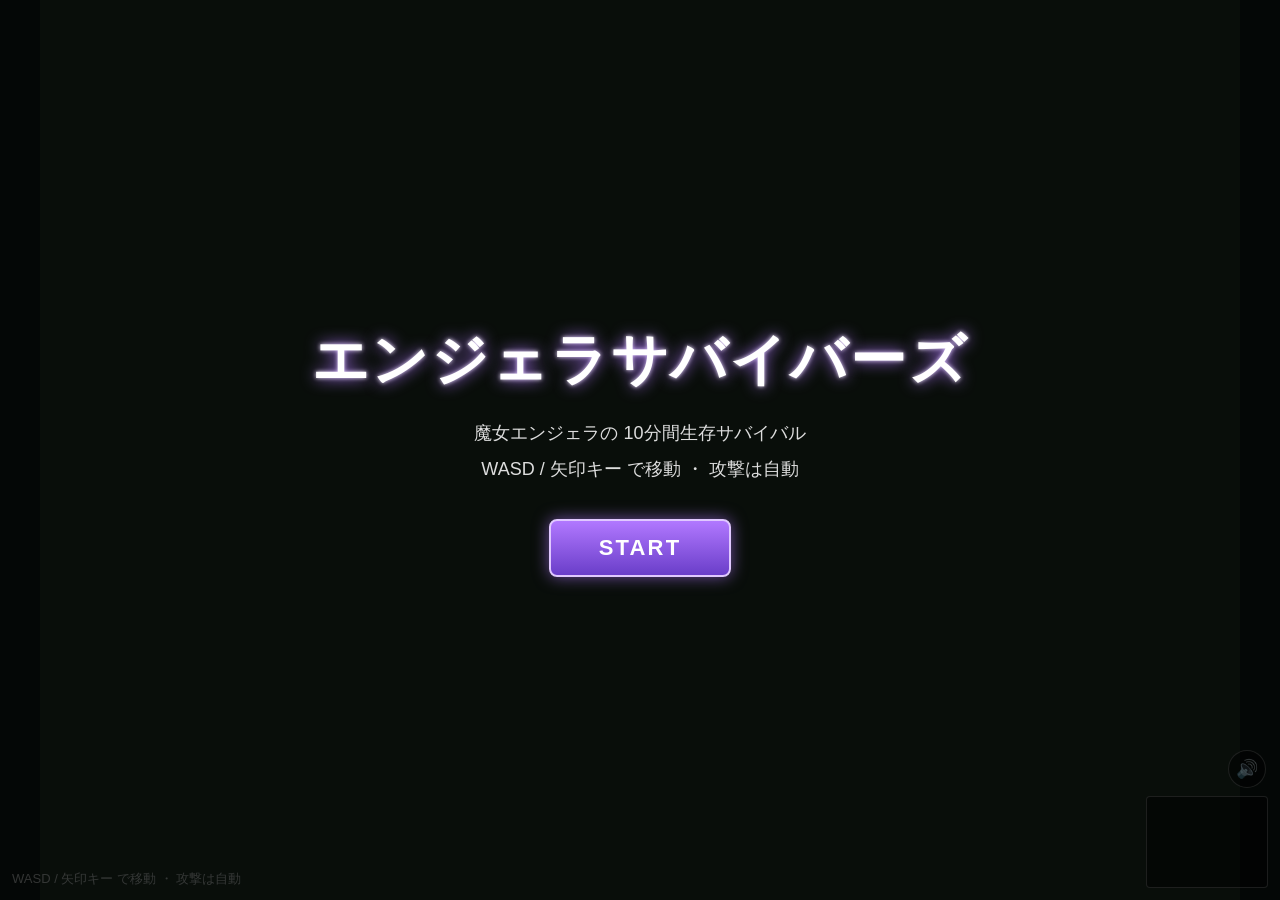
==== commit f97b4455: "ゲームバランス調整とJS/CSSのファイル分割 - index.html から JS/CSS を game.js / style.css に分離 - 序盤の敵スポーンを抑制(通常敵 / デイジー / " ====
--- a/index.html
+++ b/index.html
@@ -4,205 +4,14 @@
 <meta charset="UTF-8">
 <meta name="viewport" content="width=device-width, initial-scale=1, maximum-scale=1, user-scalable=no">
 <title>エンジェラサバイバーズ</title>
-<style>
-  html, body {
-    margin: 0; padding: 0;
-    width: 100%; height: 100%;
-    background: #0b1410;
-    overflow: hidden;
-    font-family: "Yu Gothic", "Hiragino Sans", sans-serif;
-    color: #fff;
-    user-select: none;
-    /* モバイルのタップ遅延(約300ms)とタップ時のハイライトを無効化 */
-    touch-action: manipulation;
-    -webkit-tap-highlight-color: transparent;
-  }
-  #game {
-    display: block;
-    background: #142019;
-    margin: 0 auto;
-  }
-  /* オーバーレイ共通 */
-  .overlay {
-    position: absolute; inset: 0;
-    display: none;
-    justify-content: center;
-    align-items: center;
-    flex-direction: column;
-    background: rgba(0, 0, 0, 0.65);
-    z-index: 10;
-    text-align: center;
-  }
-  .overlay.active { display: flex; }
-  .overlay h1 {
-    font-size: 56px;
-    margin: 0 0 16px 0;
-    text-shadow: 0 0 16px #b178ff, 0 0 4px #fff;
-    letter-spacing: 0.05em;
-  }
-  .overlay h2 {
-    font-size: 36px;
-    margin: 0 0 16px 0;
-    text-shadow: 0 0 8px #ffe79b;
-  }
-  .overlay p { font-size: 18px; margin: 6px 0; color: #ddd; }
-  .overlay button {
-    margin-top: 28px;
-    padding: 14px 48px;
-    font-size: 22px;
-    background: linear-gradient(180deg, #b178ff, #6a3ec9);
-    color: #fff;
-    border: 2px solid #e0c8ff;
-    border-radius: 8px;
-    cursor: pointer;
-    font-weight: bold;
-    letter-spacing: 0.1em;
-    box-shadow: 0 0 16px rgba(177, 120, 255, 0.6);
-  }
-  .overlay button:hover {
-    background: linear-gradient(180deg, #c896ff, #8056d8);
-    transform: translateY(-2px);
-  }
-
-  /* レベルアップカード */
-  #levelup .cards {
-    display: flex;
-    gap: 20px;
-    margin-top: 24px;
-  }
-  .card {
-    width: 200px;
-    height: 200px;
-    background: linear-gradient(160deg, #3a2868, #1d1640);
-    border: 2px solid #8a7bd6;
-    border-radius: 12px;
-    padding: 16px;
-    cursor: pointer;
-    box-shadow: 0 0 16px rgba(138, 123, 214, 0.5);
-    transition: transform 0.1s, box-shadow 0.1s, border-color 0.1s;
-    display: flex;
-    flex-direction: column;
-    align-items: center;
-    justify-content: center;
-  }
-  .card:hover {
-    transform: translateY(-6px);
-    box-shadow: 0 0 24px rgba(255, 230, 130, 0.8);
-    border-color: #ffe79b;
-  }
-  .card .icon { font-size: 44px; margin-bottom: 10px; }
-  .card .name {
-    font-size: 18px;
-    font-weight: bold;
-    color: #ffe79b;
-    margin-bottom: 6px;
-  }
-  .card .desc { font-size: 13px; color: #ddd; line-height: 1.4; }
-
-  #hint {
-    position: absolute;
-    left: 12px;
-    bottom: 12px;
-    font-size: 13px;
-    color: rgba(255, 255, 255, 0.55);
-    z-index: 5;
-  }
-
-  /* ミニマップ */
-  #minimap {
-    position: absolute;
-    right: 12px;
-    bottom: 12px;
-    border: 1px solid rgba(255,255,255,0.3);
-    border-radius: 4px;
-    background: rgba(0,0,0,0.5);
-    z-index: 5;
-    pointer-events: none;
-  }
-
-  /* 仮想スティック（タッチ操作） */
-  #joystick-zone {
-    position: absolute;
-    left: 0; bottom: 0;
-    width: 200px; height: 200px;
-    z-index: 6;
-    display: none;
-  }
-  #joystick-base {
-    position: absolute;
-    left: 50px; bottom: 50px;
-    width: 100px; height: 100px;
-    border-radius: 50%;
-    background: rgba(255,255,255,0.12);
-    border: 2px solid rgba(255,255,255,0.3);
-  }
-  #joystick-knob {
-    position: absolute;
-    width: 44px; height: 44px;
-    border-radius: 50%;
-    background: rgba(177,120,255,0.7);
-    border: 2px solid rgba(255,255,255,0.5);
-    top: 50%; left: 50%;
-    transform: translate(-50%,-50%);
-    transition: box-shadow 0.1s;
-  }
-
-  /* ハイスコア表示 */
-  #highscore-display {
-    font-size: 15px;
-    color: #ffe79b;
-    margin-top: 4px;
-  }
-
-  /* ミュートボタン */
-  #mute-btn {
-    position: absolute;
-    right: 14px;
-    bottom: 112px;
-    width: 38px; height: 38px;
-    z-index: 6;
-    border: 1px solid rgba(255,255,255,0.3);
-    border-radius: 50%;
-    background: rgba(0,0,0,0.5);
-    color: #fff;
-    font-size: 18px;
-    line-height: 1;
-    padding: 0;
-    cursor: pointer;
-  }
-
-  /* 狭い画面(モバイル縦持ち等)ではレベルアップカードを縦並び・横長に */
-  @media (max-width: 700px) {
-    #levelup .cards {
-      flex-direction: column;
-      gap: 12px;
-      width: 100%;
-      align-items: center;
-    }
-    .card {
-      width: 88vw;
-      max-width: 380px;
-      height: auto;
-      display: grid;
-      grid-template-columns: 52px 1fr;
-      grid-template-rows: auto auto;
-      column-gap: 14px;
-      row-gap: 2px;
-      align-items: center;
-      padding: 12px 16px;
-      text-align: left;
-    }
-    .card .icon {
-      grid-row: 1 / 3;
-      grid-column: 1;
-      font-size: 38px;
-      margin: 0;
-      text-align: center;
-    }
-    .card .name { grid-column: 2; margin: 0; }
-    .card .desc { grid-column: 2; margin: 0; }
-  }
-</style>
+<!-- PWA -->
+<link rel="manifest" href="manifest.json">
+<meta name="theme-color" content="#0b1410">
+<link rel="apple-touch-icon" href="icon-192.png">
+<meta name="apple-mobile-web-app-capable" content="yes">
+<meta name="apple-mobile-web-app-status-bar-style" content="black-translucent">
+<meta name="apple-mobile-web-app-title" content="エンジェラ">
+<link rel="stylesheet" href="style.css">
 </head>
 <body>
 
@@ -265,3974 +74,6 @@
 
 <div id="hint">WASD / 矢印キー で移動 ・ 攻撃は自動</div>
 
-<script>
-"use strict";
-
-/* =========================================================================
- *  エンジェラサバイバーズ
- *  単一HTMLファイル、Canvas 2D APIのみで動作するサバイバルゲーム
- * ========================================================================= */
-
-// ---------- 基本セットアップ ----------
-const canvas = document.getElementById("game");
-const ctx = canvas.getContext("2d");
-
-// ゲーム視野(内部解像度)。resize() で画面の向きに応じて更新する
-let VIEW_W = 800;
-let VIEW_H = 600;
-
-// ウィンドウにフィット。縦持ち時は縦長の視野にして画面いっぱいに表示する
-function resize() {
-  const iw = window.innerWidth;
-  const ih = window.innerHeight;
-  if (ih > iw) {
-    // 縦持ち: 横600固定、縦は画面比に合わせる(900〜1300にクランプ)
-    VIEW_W = 600;
-    VIEW_H = Math.max(900, Math.min(1300, Math.round(600 * ih / iw)));
-  } else {
-    // 横向き / PC: 従来の 800x600
-    VIEW_W = 800;
-    VIEW_H = 600;
-  }
-  canvas.width = VIEW_W;
-  canvas.height = VIEW_H;
-  // CSS表示サイズを画面にフィット(アスペクト比維持)
-  const aspect = VIEW_W / VIEW_H;
-  let w = iw, h = ih;
-  if (w / h > aspect) w = h * aspect;
-  else h = w / aspect;
-  canvas.style.width = w + "px";
-  canvas.style.height = h + "px";
-}
-window.addEventListener("resize", resize);
-window.addEventListener("orientationchange", resize);
-resize();
-
-// ---------- サウンド(効果音・Web Audio合成) ----------
-// 音声ファイル不要。AudioContext で波形を合成して鳴らす。
-const Sound = (() => {
-  let ctx = null, masterGain = null, muted = false;
-  let lastXpTime = 0, lastDefeatTime = 0;
-
-  // 初回のユーザー操作時に呼ぶ(ブラウザの自動再生制限を解除)
-  function init() {
-    if (ctx) { if (ctx.state === "suspended") ctx.resume(); return; }
-    const AC = window.AudioContext || window.webkitAudioContext;
-    if (!AC) return;
-    ctx = new AC();
-    masterGain = ctx.createGain();
-    masterGain.gain.value = 0.5;
-    masterGain.connect(ctx.destination);
-  }
-
-  // 単音(オシレーター + 音量エンベロープ)
-  function tone(freq, dur, type, vol, freqEnd, delay) {
-    if (!ctx || muted) return;
-    const t0 = ctx.currentTime + (delay || 0);
-    const osc = ctx.createOscillator();
-    const g = ctx.createGain();
-    osc.type = type || "square";
-    osc.frequency.setValueAtTime(freq, t0);
-    if (freqEnd) osc.frequency.exponentialRampToValueAtTime(Math.max(1, freqEnd), t0 + dur);
-    g.gain.setValueAtTime(0.0001, t0);
-    g.gain.exponentialRampToValueAtTime(vol, t0 + 0.008);
-    g.gain.exponentialRampToValueAtTime(0.0001, t0 + dur);
-    osc.connect(g); g.connect(masterGain);
-    osc.start(t0); osc.stop(t0 + dur + 0.02);
-  }
-
-  // ノイズ(爆発・打撃用)
-  function noise(dur, vol, cutoff, delay) {
-    if (!ctx || muted) return;
-    const t0 = ctx.currentTime + (delay || 0);
-    const len = Math.max(1, Math.floor(ctx.sampleRate * dur));
-    const buf = ctx.createBuffer(1, len, ctx.sampleRate);
-    const d = buf.getChannelData(0);
-    for (let i = 0; i < len; i++) d[i] = Math.random() * 2 - 1;
-    const src = ctx.createBufferSource();
-    src.buffer = buf;
-    const lp = ctx.createBiquadFilter();
-    lp.type = "lowpass";
-    lp.frequency.value = cutoff || 1200;
-    const g = ctx.createGain();
-    g.gain.setValueAtTime(vol, t0);
-    g.gain.exponentialRampToValueAtTime(0.0001, t0 + dur);
-    src.connect(lp); lp.connect(g); g.connect(masterGain);
-    src.start(t0); src.stop(t0 + dur + 0.02);
-  }
-
-  return {
-    init,
-    setMuted(m) { muted = m; },
-    isMuted() { return muted; },
-    shoot()  { tone(720, 0.09, "square", 0.10, 380); },
-    hurt()   { tone(180, 0.22, "sawtooth", 0.22, 70); noise(0.12, 0.12, 700); },
-    defeat() {
-      const now = performance.now();
-      if (now - lastDefeatTime < 60) return;   // 鳴りすぎ防止
-      lastDefeatTime = now;
-      tone(300, 0.10, "square", 0.12, 140); noise(0.08, 0.08, 1500);
-    },
-    xp() {
-      const now = performance.now();
-      if (now - lastXpTime < 70) return;       // 鳴りすぎ防止
-      lastXpTime = now;
-      tone(900, 0.06, "sine", 0.07, 1300);
-    },
-    levelUp() {
-      tone(523, 0.12, "square", 0.16, null, 0);
-      tone(659, 0.12, "square", 0.16, null, 0.10);
-      tone(784, 0.20, "square", 0.18, null, 0.20);
-    },
-    cardSelect() {
-      tone(880, 0.08, "square", 0.16, null, 0);
-      tone(1175, 0.12, "square", 0.16, null, 0.07);
-    },
-    thunder() {
-      noise(0.16, 0.20, 3500);              // 鋭いクラック
-      noise(0.45, 0.13, 500, 0.02);         // 低い轟き
-      tone(150, 0.22, "sawtooth", 0.10, 60, 0);
-    },
-    bossAppear() { tone(110, 0.6, "sawtooth", 0.22, 70); noise(0.6, 0.10, 400); },
-    bossDefeat() {
-      noise(0.35, 0.22, 900);
-      tone(392, 0.15, "square", 0.18, null, 0.10);
-      tone(523, 0.15, "square", 0.18, null, 0.22);
-      tone(784, 0.30, "square", 0.20, null, 0.34);
-    },
-    stageClear() {
-      tone(523, 0.14, "square", 0.18, null, 0);
-      tone(659, 0.14, "square", 0.18, null, 0.14);
-      tone(784, 0.14, "square", 0.18, null, 0.28);
-      tone(1047, 0.32, "square", 0.20, null, 0.42);
-    },
-    gameOver() {
-      tone(330, 0.30, "sawtooth", 0.20, 220, 0);
-      tone(247, 0.30, "sawtooth", 0.20, 160, 0.28);
-      tone(165, 0.60, "sawtooth", 0.22, 90, 0.56);
-    },
-  };
-})();
-
-// ---------- ゲーム定数 ----------
-const CLEAR_TIME = 10 * 60;          // (旧) 互換のため残置
-const STAGE_DURATION   = 10 * 60;    // 各ステージ10分
-let currentStage = 1;                // 現在のステージ(1〜3)
-const XP_PICKUP_RANGE = 80;          // 経験値オーブの吸引距離
-const TILE_SIZE = 40;                // 背景タイルのサイズ
-
-// ---------- スプライト読み込み ----------
-// 各モーションを個別フレームPNGとして読み込み、ゲーム開始前にすべて待機する
-// 読み込み失敗時は loaded=false のまま、図形でフォールバック描画する
-const sprites = {
-  idle:          { loaded: false, frames: [], count: 4, drawSize: 171 },
-  attack:        { loaded: false, frames: [], count: 6, drawSize: 197 },
-  effect:        { loaded: false, frames: [], count: 3, drawSize: 96  },
-  enemy_idle:    { loaded: false, frames: [], count: 2, drawSize: 125 },
-  // ダークゴスペル(紫の雷) - ファイルが1-indexed なので baseIndex=1 で読む
-  darkgospel_effect: { loaded: false, frames: [], count: 3, drawSize: 96, baseIndex: 1 },
-  // ラブリーヌード(闇のハート) - 1枚絵、白背景除去
-  lovelynude_effect: { loaded: false, frames: [], count: 1, drawSize: 80, removeWhite: true },
-  // ボス(まきば) - 透過なし白背景PNGなので removeWhite を有効化
-  makiba_idle:   { loaded: false, frames: [], count: 2, drawSize: 115, removeWhite: true },
-  makiba_attack: { loaded: false, frames: [], count: 4, drawSize: 115, removeWhite: true },
-  // 攻撃エフェクトは1枚のみで非正方形(320×220)。ファイル名に番号サフィックスなし
-  makiba_effect: { loaded: false, frames: [], count: 1, drawW: 320, drawH: 220, removeWhite: true },
-  // ヨンヨン(エリート敵) - ファイル名は yonyon_idle0.png 等(連番にアンダースコアなし)
-  yonyon_idle:   { loaded: false, frames: [], count: 2, drawSize: 115, removeWhite: true  },
-  yonyon_attack: { loaded: false, frames: [], count: 3, drawSize: 115, removeWhite: true  },
-  yonyon_effect: { loaded: false, frames: [], count: 4, drawSize: 260, removeWhite: false },
-  // ポッティ(エリート敵2) - 同じく連番にアンダースコアなし
-  potty_idle:    { loaded: false, frames: [], count: 3, drawSize: 104, removeWhite: true  },
-  potty_attack:  { loaded: false, frames: [], count: 4, drawSize: 104, removeWhite: true  },
-  potty_effect:  { loaded: false, frames: [], count: 4, drawSize: 280, removeWhite: false },
-  daisy_idle:    { loaded: false, frames: [], count: 3, drawSize: 96, removeWhite: true  },
-  daisy_attack:  { loaded: false, frames: [], count: 3, drawSize: 96, removeWhite: true  },
-  daisy_effect:  { loaded: false, frames: [], count: 1, drawSize: 180, removeWhite: false },
-  konbu_idle:    { loaded: false, frames: [], count: 3, drawSize: 104, removeWhite: true  },
-  konbu_attack:  { loaded: false, frames: [], count: 3, drawSize: 104, removeWhite: true  },
-  konbu_effect:  { loaded: false, frames: [], count: 1, drawW: 320, drawH: 220, removeWhite: true },
-  // ぽりねむ(雑魚・近接＋波動タイプ)
-  porinemu_idle:   { loaded: false, frames: [], count: 3, drawSize: 160, removeWhite: true  },
-  porinemu_attack: { loaded: false, frames: [], count: 3, drawSize: 160, removeWhite: true  },
-  porinemu_effect: { loaded: false, frames: [], count: 1, drawW: 224, drawH: 154, removeWhite: true },
-};
-
-// ---------- 透過処理 ----------
-// 白背景PNGの「縁から連結した白」だけをフラッドフィルで透過する(=背景のみ除去)。
-// キャラ内部の白(輪郭で囲まれた白)は塗りつぶさず残す。
-// CORS制約等で getImageData が失敗した場合は元画像をそのまま返す(背景は残る)
-function processImage(img, name) {
-  const c = document.createElement("canvas");
-  c.width  = img.naturalWidth;
-  c.height = img.naturalHeight;
-  const cctx = c.getContext("2d");
-  cctx.drawImage(img, 0, 0);
-  try {
-    const W = c.width, H = c.height;
-    const data = cctx.getImageData(0, 0, W, H);
-    const px = data.data;
-    // 白(背景)判定: 明るく彩度が低いピクセル
-    const isWhite = (p) => {
-      const i = p * 4;
-      const r = px[i], g = px[i + 1], b = px[i + 2];
-      return r > 220 && g > 220 && b > 220 && Math.max(r, g, b) - Math.min(r, g, b) < 30;
-    };
-    // 画像の四辺を起点に、連結した白ピクセルだけを透明化(フラッドフィル)
-    // → 背景の白のみ消え、キャラ内部の白は残る
-    const visited = new Uint8Array(W * H);
-    const stack = [];
-    const seed = (x, y) => {
-      if (x < 0 || y < 0 || x >= W || y >= H) return;
-      const p = y * W + x;
-      if (visited[p]) return;
-      visited[p] = 1;
-      if (isWhite(p)) stack.push(p);
-    };
-    for (let x = 0; x < W; x++) { seed(x, 0); seed(x, H - 1); }
-    for (let y = 0; y < H; y++) { seed(0, y); seed(W - 1, y); }
-    let cleared = 0;
-    while (stack.length) {
-      const p = stack.pop();
-      px[p * 4 + 3] = 0;
-      cleared++;
-      const x = p % W, y = (p - x) / W;
-      seed(x + 1, y); seed(x - 1, y); seed(x, y + 1); seed(x, y - 1);
-    }
-    cctx.putImageData(data, 0, 0);
-    console.log(`[sprite:${name}] 縁から連結した白背景を透過: ${cleared}px をクリア`);
-    return c;
-  } catch (e) {
-    console.warn(`[sprite:${name}] 透過処理失敗(CORS制約の可能性): ${e.message}`);
-    console.warn(`  -> ローカルサーバー(例: python -m http.server)経由で開くと解消します`);
-    return img;
-  }
-}
-
-function preloadSprites(callback) {
-  let total = 0;
-  for (const key in sprites) total += sprites[key].count;
-  let completed = 0;
-  const onOne = () => {
-    completed++;
-    if (completed === total) finish();
-  };
-  for (const key in sprites) {
-    const obj = sprites[key];
-    obj.frames = [];
-    for (let i = 0; i < obj.count; i++) {
-      const img = new Image();
-      // 1フレームのみ(makiba_effect.png)は番号サフィックスなし
-      // baseIndex で 1-indexed (例: darkgospel_effect_1.png)
-      // yonyon_ プレフィックスはアンダースコアなしの連番 (例: yonyon_idle0.png)
-      const base = obj.baseIndex || 0;
-      const path = obj.count === 1
-        ? `${key}.png`
-        : (key.startsWith("yonyon_") || key.startsWith("potty_") || key.startsWith("daisy_") || key.startsWith("konbu_") || key.startsWith("porinemu_"))
-          ? `${key}${i + base}.png`  // yonyon_ potty_ daisy_ 共通
-          : `${key}_${i + base}.png`;
-      const idx = i;
-      img.onload = () => {
-        console.log(`[sprite] ${path} OK (${img.naturalWidth}x${img.naturalHeight})`);
-        // 白背景指定があるスプライトは透過処理を適用してフレームを差し替える
-        if (obj.removeWhite) {
-          obj.frames[idx] = processImage(img, `${key}_${idx}`);
-        }
-        onOne();
-      };
-      img.onerror = () => {
-        console.error(`[sprite] ${path} 読み込み失敗 (HTMLと同じフォルダにあるか確認)`);
-        onOne();
-      };
-      img.src = path;
-      obj.frames.push(img);
-    }
-  }
-  function finish() {
-    for (const key in sprites) {
-      const o = sprites[key];
-      // frames には Image または処理済み canvas が混在しうる
-      o.loaded = o.frames.every((f) => {
-        if (f instanceof HTMLCanvasElement) return f.width > 0;
-        return f.complete && f.naturalWidth > 0;
-      });
-      console.log(`[sprite:${key}] loaded=${o.loaded} (${o.count}フレーム)`);
-    }
-    callback();
-  }
-}
-
-// ---------- 入力管理 ----------
-const keys = {};
-window.addEventListener("keydown", (e) => {
-  keys[e.key.toLowerCase()] = true;
-  if (["arrowup","arrowdown","arrowleft","arrowright"," "].includes(e.key.toLowerCase())) {
-    e.preventDefault();
-  }
-});
-window.addEventListener("keyup", (e) => {
-  keys[e.key.toLowerCase()] = false;
-});
-
-// ---------- ゲーム状態 ----------
-const STATE_TITLE    = "title";
-const STATE_PLAYING  = "playing";
-const STATE_LEVELUP  = "levelup";
-const STATE_GAMEOVER = "gameover";
-const STATE_CLEAR    = "clear";
-
-let player, enemies, projectiles, xpOrbs, lightnings, lovenudes;
-let shadowOrbs, meteorEffects;
-let yonyonElites, eliteSpawnTimer;
-let pottyElites, pottySpawnTimer;
-let daisyEnemies, daisySpawnTimer;
-let konbuElites, konbuSpawnTimer;
-let konbuWaves = [];
-let porinemuEnemies, porinemuSpawnTimer;
-let porinemuWaves = [];
-let elapsed, killCount, gameState, spawnTimer;
-let lastTime = 0;
-
-// ボス(まきば)関連
-const BOSS_SPAWN_TIME = 4 * 60;     // ★4分経過後に出現(旧5分)
-let boss = null;                    // 1体のみ。撃破後 null のまま
-let bossDefeated = false;           // 再出現なし
-let bossWaves = [];                 // ボスの波動エフェクト(プレイヤーへ飛翔)
-let bossNotificationTimer = 0;      // 「BOSS出現!」テキスト表示残り秒
-
-// ---------- 強化候補 ----------
-// id, name, icon, desc, apply(player) を持つ
-const UPGRADES = [
-  {
-    id: "atk", name: "魔力増幅", icon: "✦",
-    desc: "弾のダメージ +5",
-    apply: (p) => { p.bulletDamage += 5; },
-  },
-  {
-    id: "rate", name: "詠唱加速", icon: "⏱",
-    desc: "全武器の発動間隔 -12%",
-    apply: (p) => { p.castMult = Math.max(0.45, p.castMult - 0.12); },
-  },
-  {
-    id: "speed", name: "俊足の祝福", icon: "🌬",
-    desc: "移動速度 +20",
-    apply: (p) => { p.speed += 20; },
-  },
-  {
-    id: "hp", name: "鋼の肉体", icon: "❤",
-    desc: "最大HP +20 (全回復)",
-    apply: (p) => { p.maxHp += 20; p.hp = p.maxHp; },
-  },
-  {
-    id: "spellboost", name: "魔法弾強化", icon: "💥",
-    getDesc: (p) => ((p.spellUpCount || 0) % 2 === 0)
-      ? "魔法弾を強化 — 今回は 弾数 +1"
-      : "魔法弾を強化 — 今回は ダメージ +10",
-    apply: (p) => {
-      p.spellUpCount = (p.spellUpCount || 0) + 1;
-      if (p.spellUpCount % 2 === 1) p.bulletCount += 1;   // 奇数回: 弾数+1
-      else p.bulletDamageBonus += 10;                      // 偶数回: ダメージ+10
-    },
-  },
-  // ダークゴスペル(取得/強化、最大Lv5)
-  {
-    id: "darkgospel", name: "ダークゴスペル", icon: "⚡",
-    getDesc: (p) => p.darkgospel.level === 0
-      ? "周囲に紫の雷を召喚する範囲攻撃 (取得)"
-      : `Lv.${p.darkgospel.level} → Lv.${p.darkgospel.level + 1}  範囲拡大`,
-    available: (p) => p.darkgospel.level < 5,
-    apply: (p) => {
-      p.darkgospel.level += 1;
-      // 取得直後は1秒後に最初の発動
-      if (p.darkgospel.level === 1) p.darkgospel.timer = 1.0;
-    },
-  },
-  // ラブリーヌード(取得/強化、最大Lv6)
-  {
-    id: "lovelynude", name: "ラブリーヌード", icon: "💜",
-    getDesc: (p) => p.lovelynude.level === 0
-      ? "闇のハートを敵に向けて放つ貫通攻撃 (取得)"
-      : `Lv.${p.lovelynude.level} → Lv.${p.lovelynude.level + 1}  弾数/サイズ強化`,
-    available: (p) => p.lovelynude.level < 6,
-    apply: (p) => {
-      p.lovelynude.level += 1;
-      if (p.lovelynude.level === 1) p.lovelynude.timer = 1.0;
-    },
-  },
-  // シャドウオーブ(周回防御弾、最大Lv5)
-  {
-    id: "shadoworb", name: "シャドウオーブ", icon: "🔮",
-    getDesc: (p) => p.shadoworb.level === 0
-      ? "プレイヤー周囲を周回する魔力弾 (取得)"
-      : `Lv.${p.shadoworb.level} → Lv.${p.shadoworb.level + 1}  弾数増加・強化`,
-    available: (p) => p.shadoworb.level < 5,
-    apply: (p) => {
-      p.shadoworb.level += 1;
-    },
-  },
-  // メテオ(遅延着弾の範囲攻撃、最大Lv5)
-  {
-    id: "meteor", name: "メテオ", icon: "☄",
-    getDesc: (p) => p.meteor.level === 0
-      ? "敵集団に隕石を呼び落とす範囲攻撃 (取得)"
-      : `Lv.${p.meteor.level} → Lv.${p.meteor.level + 1}  範囲/ダメージ強化`,
-    available: (p) => p.meteor.level < 5,
-    apply: (p) => {
-      p.meteor.level += 1;
-      if (p.meteor.level === 1) p.meteor.timer = 2.0;
-    },
-  },
-];
-
-// ---------- 初期化 ----------
-function initGame() {
-  player = {
-    x: 0, y: 0,
-    radius: 18,
-    hp: 100, maxHp: 100,
-    speed: 160,
-    facing: 0,
-    level: 1, xp: 0, xpNext: 5,
-    invuln: 0,
-    // 武器パラメータ
-    attackInterval: 1.5,
-    attackTimer: 0,
-    castMult: 1,            // 詠唱加速で下がる全武器共通の発動速度倍率
-    bulletSpeed: 300,
-    bulletDamage: 10,
-    bulletCount: 1,         // 魔法弾の同時発射数(魔法弾強化で増加)
-    bulletDamageBonus: 0,   // 魔法弾のみの追加ダメージ(魔法弾強化で増加)
-    spellUpCount: 0,        // 魔法弾強化の取得回数(奇数=弾数+1, 偶数=ダメージ+8)
-    // ダークゴスペル(範囲攻撃)
-    darkgospel: {
-      level: 0,            // 0=未取得、1〜5
-      timer: 3.0,
-      interval: 3.0,
-    },
-    // ラブリーヌード(扇状貫通)
-    lovelynude: {
-      level: 0,            // 0=未取得、1〜6
-      timer: 3.0,
-      interval: 3.0,
-    },
-    // シャドウオーブ(周回弾)
-    shadoworb: {
-      level: 0,
-      angle: 0,           // 現在の周回角度
-    },
-    // メテオ(遅延爆発)
-    meteor: {
-      level: 0,
-      timer: 4.0,
-      interval: 4.0,
-    },
-    // アニメーション
-    anim: {
-      state: "idle",       // "idle" or "attack"
-      frame: 0,
-      timer: 0,
-      facingLeft: true,    // true=左向き(元画像のまま) / false=右向き(反転して表示)
-      fireCallback: null,
-      fireTriggered: false,
-    },
-  };
-
-  enemies = [];
-  projectiles = [];
-  xpOrbs = [];
-  lightnings = [];
-  lovenudes = [];
-  shadowOrbs = [];
-  meteorEffects = [];
-  yonyonElites = [];
-  eliteSpawnTimer = 0;
-  pottyElites = [];
-  pottySpawnTimer = 0;
-  daisyEnemies = [];
-  konbuElites = [];
-  konbuSpawnTimer = 0;
-  konbuWaves = [];
-  porinemuEnemies = [];
-  porinemuSpawnTimer = 0;
-  porinemuWaves = [];
-  daisySpawnTimer = 0;
-  // ボス関連リセット
-  boss = null;
-  bossDefeated = false;
-  bossWaves = [];
-  bossNotificationTimer = 0;
-
-  currentStage = 1;
-  elapsed = 0;
-  killCount = 0;
-  spawnTimer = 0;
-  gameState = STATE_PLAYING;
-
-  // 開始直後から敵を出す
-  for (let i = 0; i < 2; i++) spawnEnemy();
-
-  hideOverlay("title");
-  hideOverlay("gameover");
-  hideOverlay("clear");
-  hideOverlay("levelup");
-}
-
-// ---------- 攻撃アニメーション ----------
-// 攻撃時にATTACKモーションを再生し、frame index 3 で onFire を1度だけ呼ぶ
-// (4フレーム目=魔法弾が生成されるタイミング)
-function startAttackAnimation(onFire) {
-  player.anim.state = "attack";
-  player.anim.frame = 0;
-  player.anim.timer = 0;
-  player.anim.fireCallback = onFire || null;
-  player.anim.fireTriggered = false;
-}
-
-function updatePlayerAnim(dt) {
-  const a = player.anim;
-  a.timer += dt;
-  if (a.state === "idle") {
-    const ft = 0.15;
-    while (a.timer >= ft) {
-      a.timer -= ft;
-      a.frame = (a.frame + 1) % sprites.idle.count;
-    }
-  } else if (a.state === "attack") {
-    const ft = 0.08;
-    while (a.timer >= ft) {
-      a.timer -= ft;
-      a.frame += 1;
-      if (a.frame >= sprites.attack.count) {
-        // ATTACK終了 -> IDLE へ
-        a.state = "idle";
-        a.frame = 0;
-        a.timer = 0;
-        a.fireCallback = null;
-        a.fireTriggered = false;
-        break;
-      }
-    }
-    // attack_3 (4フレーム目, index 3) で弾を生成
-    if (!a.fireTriggered && a.frame >= 3 && a.fireCallback) {
-      a.fireCallback();
-      a.fireTriggered = true;
-    }
-  }
-}
-
-// ---------- ユーティリティ ----------
-function dist2(ax, ay, bx, by) {
-  const dx = ax - bx, dy = ay - by;
-  return dx * dx + dy * dy;
-}
-function nearestEnemy() {
-  let best = null, bestD = Infinity;
-  for (const e of enemies) {
-    const d = dist2(e.x, e.y, player.x, player.y);
-    if (d < bestD) { bestD = d; best = e; }
-  }
-  return best;
-}
-function circleHit(ax, ay, ar, bx, by, br) {
-  const dx = ax - bx, dy = ay - by;
-  const r = ar + br;
-  return dx * dx + dy * dy <= r * r;
-}
-
-// ---------- 敵スポーン ----------
-function getSpawnInterval() {
-  if (currentStage === 1) {
-    // ステージ1: 初期2.0秒、10分で0.6秒
-    return Math.max(0.6, 2.0 - elapsed * 0.0023);
-  } else if (currentStage === 2) {
-    // ステージ2: 初期1.2秒、10分で0.3秒
-    return Math.max(0.3, 1.2 - elapsed * 0.0015);
-  } else {
-    // ステージ3: 初期0.8秒、10分で0.2秒
-    return Math.max(0.2, 0.8 - elapsed * 0.001);
-  }
-}
-function getEnemyCap() {
-  if (currentStage === 1) return Math.min(100, 20 + Math.floor(elapsed * 0.22));
-  if (currentStage === 2) return Math.min(180, 30 + Math.floor(elapsed * 0.33));
-  return Math.min(250, 40 + Math.floor(elapsed * 0.45));
-}
-function getEnemySpeedScale() {
-  if (currentStage === 1) return 1.0 + elapsed * 0.001;
-  if (currentStage === 2) return 1.15 + elapsed * 0.0018;
-  return 1.35 + elapsed * 0.0025;
-}
-
-// 時間経過で敵の基礎HPも増加(ステージ別)
-function getEnemyHp() {
-  if (currentStage === 1) return Math.floor(25 + elapsed * 0.08);
-  if (currentStage === 2) return Math.floor(35 + elapsed * 0.15);
-  return Math.floor(55 + elapsed * 0.22);
-}
-
-function spawnEnemy() {
-  // 画面外円周上にスポーン
-  const angle = Math.random() * Math.PI * 2;
-  const dist = 480 + Math.random() * 80;
-  const ex = player.x + Math.cos(angle) * dist;
-  const ey = player.y + Math.sin(angle) * dist;
-  const hp = getEnemyHp();
-  enemies.push({
-    x: ex, y: ey,
-    radius: 22,
-    hp, maxHp: hp,
-    // ★速度強化: 基礎75(旧60)、ランダム幅も拡大
-    speed: 75 * getEnemySpeedScale() * (0.8 + Math.random() * 0.4),
-    // ★接触ダメージ強化: 15(旧10)
-    contactDamage: 15,
-    contactCD: 0,
-    hitFlash: 0,
-    facingLeft: true,
-    animFrame: 0,
-    animTimer: Math.random() * 0.3,
-  });
-}
-
-function spawnLoop(dt) {
-  // タブ切り替え等で dt が大きくなっても上限を設ける
-  const safeDt = Math.min(dt, 0.1);
-  spawnTimer += safeDt;
-  // 0以下にならないよう interval を保護(過剰ループ・0除算防止)
-  const interval = Math.max(0.1, getSpawnInterval());
-  // 1フレーム内のスポーン回数に上限(無限ループ防止)
-  let spawnCount = 0;
-  while (spawnTimer >= interval && enemies.length < getEnemyCap() && spawnCount < 10) {
-    spawnTimer -= interval;
-    spawnEnemy();
-    spawnCount++;
-    // ステージによって複数スポーンのタイミングを調整
-    if (currentStage === 1) {
-      if (elapsed >= 180 && enemies.length < getEnemyCap()) spawnEnemy();
-    } else if (currentStage === 2) {
-      if (elapsed >= 120 && enemies.length < getEnemyCap()) spawnEnemy();
-      if (elapsed >= 240 && enemies.length < getEnemyCap()) spawnEnemy();
-    } else {
-      if (elapsed >= 60  && enemies.length < getEnemyCap()) spawnEnemy();
-      if (elapsed >= 180 && enemies.length < getEnemyCap()) spawnEnemy();
-      if (elapsed >= 360 && enemies.length < getEnemyCap()) spawnEnemy();
-    }
-  }
-  if (spawnTimer > 2) spawnTimer = 2;
-}
-
-// ---------- ダメージ・経験値処理 ----------
-function damageEnemy(enemy, dmg) {
-  enemy.hp -= dmg;
-  enemy.hitFlash = 0.08;
-  if (enemy.hp <= 0) killEnemy(enemy);
-}
-function killEnemy(enemy) {
-  killCount++;
-  // 経験値オーブをドロップ
-  xpOrbs.push({
-    x: enemy.x, y: enemy.y,
-    vx: (Math.random() - 0.5) * 60,
-    vy: (Math.random() - 0.5) * 60,
-    xp: 4,
-  });
-  enemy.dead = true;
-}
-function damagePlayer(dmg) {
-  if (player.invuln > 0) return;
-  player.hp -= dmg;
-  Sound.hurt();
-  // ★無敵時間短縮: 0.3秒(旧0.5秒) — より連続ダメージが通りやすく
-  player.invuln = 0.3;
-  if (player.hp <= 0) {
-    player.hp = 0;
-    gameState = STATE_GAMEOVER;
-    showGameOver();
-  }
-}
-function gainXp(amount) {
-  if (amount > 0) Sound.xp();
-  player.xp += amount;
-  while (player.xp >= player.xpNext) {
-    player.xp -= player.xpNext;
-    player.level += 1;
-    // ★必要経験値を大幅増加(旧より約1.6倍)
-    player.xpNext = Math.floor(10 + player.level * 4 + Math.pow(player.level, 1.7));
-    triggerLevelUp();
-  }
-}
-
-// ---------- レベルアップ画面 ----------
-function buildChoices() {
-  // available() があるものは現在のプレイヤー状態で利用可能なもののみ残す
-  const pool = UPGRADES.filter((u) => !u.available || u.available(player));
-  const result = [];
-  while (result.length < 3 && pool.length > 0) {
-    const idx = Math.floor(Math.random() * pool.length);
-    result.push(pool.splice(idx, 1)[0]);
-  }
-  return result;
-}
-function triggerLevelUp() {
-  gameState = STATE_LEVELUP;
-  Sound.levelUp();
-  const choices = buildChoices();
-  const cardsEl = document.getElementById("cards");
-  cardsEl.innerHTML = "";
-  for (const c of choices) {
-    const el = document.createElement("div");
-    el.className = "card";
-    const descText = c.getDesc ? c.getDesc(player) : c.desc;
-    el.innerHTML = `
-      <div class="icon">${c.icon}</div>
-      <div class="name">${c.name}</div>
-      <div class="desc">${descText}</div>
-    `;
-    el.onclick = () => {
-      Sound.cardSelect();
-      c.apply(player);
-      hideOverlay("levelup");
-      // 連続レベルアップに対応
-      if (player.xp >= player.xpNext) {
-        // gainXp の繰り返し処理に再委譲
-        player.level -= 1;
-        player.xp += player.xpNext;
-        gainXp(0);
-      } else {
-        gameState = STATE_PLAYING;
-      }
-    };
-    cardsEl.appendChild(el);
-  }
-  showOverlay("levelup");
-}
-
-// ---------- ダークゴスペル(紫の雷) ----------
-// 8方向 / 4方向の角度テーブル
-const DIRS_4 = [0, 90, 180, 270].map((d) => d * Math.PI / 180);
-const DIRS_8 = [0, 45, 90, 135, 180, 225, 270, 315].map((d) => d * Math.PI / 180);
-
-// 武器レベルに応じて雷を配置する
-function spawnLightnings(level) {
-  Sound.thunder();
-  const INNER = 100, OUTER = 200;
-  const damage = player.bulletDamage * 0.7;
-  const isLv5 = (level >= 5);
-
-  const push = (a, r) => {
-    const dx = Math.cos(a), dy = Math.sin(a);
-    lightnings.push({
-      x: player.x + dx * r, y: player.y + dy * r,
-      dirX: dx, dirY: dy,
-      spriteFrame: 0, spriteTimer: 0,
-      damage: damage,
-      lv5: isLv5,
-      expanding: false, expandDist: 0, expandSpeed: 100,
-      dead: false,
-      hits: new Set(),
-    });
-  };
-
-  // 内側リング: Lv1=4方向, Lv2以上=8方向
-  const innerDirs = (level === 1) ? DIRS_4 : DIRS_8;
-  for (const a of innerDirs) push(a, INNER);
-
-  // 外側リング: Lv3=4方向, Lv4以上=8方向
-  if (level >= 3) {
-    const outerDirs = (level === 3) ? DIRS_4 : DIRS_8;
-    for (const a of outerDirs) push(a, OUTER);
-  }
-}
-
-// ダークゴスペルのクールダウン管理
-function updateDarkGospel(dt) {
-  if (player.darkgospel.level <= 0) return;
-  player.darkgospel.timer -= dt;
-  if (player.darkgospel.timer <= 0) {
-    player.darkgospel.timer = player.darkgospel.interval * player.castMult;
-    spawnLightnings(player.darkgospel.level);
-  }
-}
-
-// 雷とすべての敵・ボスとの当たり判定。1度ヒットした対象は hits に記録して再ヒットしない
-function dealLightningDamage(o) {
-  const HIT_R = 48;
-  for (const e of enemies) {
-    if (e.dead || o.hits.has(e)) continue;
-    if (circleHit(o.x, o.y, HIT_R, e.x, e.y, e.radius)) {
-      damageEnemy(e, o.damage);
-      o.hits.add(e);
-    }
-  }
-  if (boss && !o.hits.has(boss) &&
-      circleHit(o.x, o.y, HIT_R, boss.x, boss.y, boss.radius)) {
-    damageBoss(o.damage);
-    o.hits.add(boss);
-  }
-  for (const el of yonyonElites) {
-    if (el.dead || o.hits.has(el)) continue;
-    if (circleHit(o.x, o.y, HIT_R, el.x, el.y, el.radius)) {
-      damageYonYon(el, o.damage, o.x, o.y);
-      o.hits.add(el);
-    }
-  }
-  for (const el of pottyElites) {
-    if (el.dead || o.hits.has(el)) continue;
-    if (circleHit(o.x, o.y, HIT_R, el.x, el.y, el.radius)) {
-      damagePotty(el, o.damage, o.x, o.y);
-      o.hits.add(el);
-    }
-  }
-  for (const el of daisyEnemies) {
-    if (el.dead || o.hits.has(el)) continue;
-    if (circleHit(o.x, o.y, HIT_R, el.x, el.y, el.radius)) {
-      damageDaisy(el, o.damage, o.x, o.y);
-      o.hits.add(el);
-    }
-  }
-  for (const el of konbuElites) {
-    if (el.dead || o.hits.has(el)) continue;
-    if (circleHit(o.x, o.y, HIT_R, el.x, el.y, el.radius)) {
-      damageKonbu(el, o.damage, o.x, o.y);
-      o.hits.add(el);
-    }
-  }
-  for (const el of porinemuEnemies) {
-    if (el.dead || o.hits.has(el)) continue;
-    if (circleHit(o.x, o.y, HIT_R, el.x, el.y, el.radius)) {
-      damagePorinemu(el, o.damage, o.x, o.y);
-      o.hits.add(el);
-    }
-  }
-}
-
-function updateLightnings(dt) {
-  for (const o of lightnings) {
-    o.spriteTimer += dt;
-
-    if (!o.expanding) {
-      if (o.spriteFrame < sprites.darkgospel_effect.count - 1) {
-        // フレーム進行 f0 → f1 → f2 (0.2秒/フレーム)
-        if (o.spriteTimer >= 0.2) {
-          o.spriteTimer = 0;
-          o.spriteFrame += 1;
-        }
-      } else {
-        // 最終フレーム到達 → 0.2秒後にヒット処理
-        if (o.spriteTimer >= 0.2) {
-          dealLightningDamage(o);
-          if (o.lv5) {
-            // Lv5: 拡散モードへ
-            o.expanding = true;
-            o.expandDist = 0;
-            o.spriteTimer = 0;
-          } else {
-            o.dead = true;
-          }
-        }
-      }
-    } else {
-      // 拡散モード: 外側方向へ移動しながら継続ダメージ
-      const step = o.expandSpeed * dt;
-      o.x += o.dirX * step;
-      o.y += o.dirY * step;
-      o.expandDist += step;
-      dealLightningDamage(o);
-      if (o.expandDist >= 100) o.dead = true;
-    }
-  }
-  lightnings = lightnings.filter((o) => !o.dead);
-}
-
-function drawLightning(o) {
-  const sheet = sprites.darkgospel_effect;
-  const frameImg = sheet.loaded ? sheet.frames[o.spriteFrame] : null;
-  if (frameImg) {
-    const drawSize = sheet.drawSize; // 96
-    ctx.save();
-    ctx.translate(o.x, o.y);
-    ctx.drawImage(frameImg, -drawSize / 2, -drawSize / 2, drawSize, drawSize);
-    ctx.restore();
-  } else {
-    // フォールバック: 紫の発光円
-    ctx.save();
-    ctx.fillStyle = "rgba(180, 80, 255, 0.6)";
-    ctx.shadowColor = "#cc66ff";
-    ctx.shadowBlur = 14;
-    ctx.beginPath();
-    ctx.arc(o.x, o.y, 28, 0, Math.PI * 2);
-    ctx.fill();
-    ctx.restore();
-  }
-}
-
-// ---------- ラブリーヌード(闇ハートの扇状貫通弾) ----------
-// レベル毎の弾数とサイズ
-const LOVELY_COUNT = [1, 1, 2, 2, 3, 3]; // index = level - 1
-const LOVELY_SIZE  = [80, 120, 120, 160, 160, 200];
-const LOVELY_SPEED = 400;
-const LOVELY_LIFE  = 3.0;
-const LOVELY_SPREAD_DEG = 15;
-
-// 最近接の敵(ボス含む)を返す
-function nearestTarget() {
-  let best = null, bestD = Infinity;
-  for (const e of enemies) {
-    if (e.dead) continue;
-    const d = dist2(e.x, e.y, player.x, player.y);
-    if (d < bestD) { bestD = d; best = e; }
-  }
-  if (boss) {
-    const d = dist2(boss.x, boss.y, player.x, player.y);
-    if (d < bestD) { bestD = d; best = boss; }
-  }
-  return best;
-}
-
-function spawnLovelyNudes(level) {
-  const target = nearestTarget();
-  if (!target) return;
-  const count = LOVELY_COUNT[level - 1];
-  const size  = LOVELY_SIZE[level - 1];
-  const baseAngle = Math.atan2(target.y - player.y, target.x - player.x);
-  // 弾数別の広がり角度(度)
-  let angles;
-  if (count === 1) angles = [0];
-  else if (count === 2) angles = [-LOVELY_SPREAD_DEG, LOVELY_SPREAD_DEG];
-  else angles = [-LOVELY_SPREAD_DEG, 0, LOVELY_SPREAD_DEG];
-
-  const damage = player.bulletDamage * 0.7;
-
-  for (const deg of angles) {
-    const a = baseAngle + deg * Math.PI / 180;
-    lovenudes.push({
-      x: player.x, y: player.y,
-      vx: Math.cos(a) * LOVELY_SPEED,
-      vy: Math.sin(a) * LOVELY_SPEED,
-      angle: a,
-      drawSize: size,
-      hitRadius: size * 0.3,
-      damage: damage,
-      life: LOVELY_LIFE,
-      hitEnemies: new Set(),    // 貫通済み対象(重複ヒット防止)
-      dead: false,
-    });
-  }
-}
-
-function updateLovelyNude(dt) {
-  if (player.lovelynude.level <= 0) return;
-  player.lovelynude.timer -= dt;
-  if (player.lovelynude.timer <= 0) {
-    player.lovelynude.timer = player.lovelynude.interval * player.castMult;
-    spawnLovelyNudes(player.lovelynude.level);
-  }
-}
-
-function updateLovenudes(dt) {
-  for (const p of lovenudes) {
-    p.x += p.vx * dt;
-    p.y += p.vy * dt;
-    p.life -= dt;
-    if (p.life <= 0) { p.dead = true; continue; }
-
-    // 敵への貫通ヒット
-    for (const e of enemies) {
-      if (e.dead || p.hitEnemies.has(e)) continue;
-      if (circleHit(p.x, p.y, p.hitRadius, e.x, e.y, e.radius)) {
-        damageEnemy(e, p.damage);
-        p.hitEnemies.add(e);
-      }
-    }
-    // ボスへの貫通ヒット
-    if (boss && !p.hitEnemies.has(boss) &&
-        circleHit(p.x, p.y, p.hitRadius, boss.x, boss.y, boss.radius)) {
-      damageBoss(p.damage);
-      p.hitEnemies.add(boss);
-    }
-    // ヨンヨンへの貫通ヒット
-    for (const el of yonyonElites) {
-      if (el.dead || p.hitEnemies.has(el)) continue;
-      if (circleHit(p.x, p.y, p.hitRadius, el.x, el.y, el.radius)) {
-        damageYonYon(el, p.damage, p.x, p.y);
-        p.hitEnemies.add(el);
-      }
-    }
-    // ポッティへの貫通ヒット
-    for (const el of pottyElites) {
-      if (el.dead || p.hitEnemies.has(el)) continue;
-      if (circleHit(p.x, p.y, p.hitRadius, el.x, el.y, el.radius)) {
-        damagePotty(el, p.damage, p.x, p.y);
-        p.hitEnemies.add(el);
-      }
-    }
-    // デイジーへの貫通ヒット
-    for (const el of daisyEnemies) {
-      if (el.dead || p.hitEnemies.has(el)) continue;
-      if (circleHit(p.x, p.y, p.hitRadius, el.x, el.y, el.radius)) {
-        damageDaisy(el, p.damage, p.x, p.y);
-        p.hitEnemies.add(el);
-      }
-    }
-    // コンブへの貫通ヒット
-    for (const el of konbuElites) {
-      if (el.dead || p.hitEnemies.has(el)) continue;
-      if (circleHit(p.x, p.y, p.hitRadius, el.x, el.y, el.radius)) {
-        damageKonbu(el, p.damage, p.x, p.y);
-        p.hitEnemies.add(el);
-      }
-    }
-    // ぽりねむへの貫通ヒット
-    for (const el of porinemuEnemies) {
-      if (el.dead || p.hitEnemies.has(el)) continue;
-      if (circleHit(p.x, p.y, p.hitRadius, el.x, el.y, el.radius)) {
-        damagePorinemu(el, p.damage, p.x, p.y);
-        p.hitEnemies.add(el);
-      }
-    }
-  }
-  lovenudes = lovenudes.filter((p) => !p.dead);
-}
-
-function drawLovenude(p) {
-  const sheet = sprites.lovelynude_effect;
-  const frameImg = sheet.loaded ? sheet.frames[0] : null;
-  if (frameImg) {
-    const drawSize = p.drawSize; // レベル依存
-    // 飛行方向に関わらず常に正立で描画(回転・反転は一切かけない)
-    ctx.save();
-    ctx.translate(p.x, p.y);
-    ctx.drawImage(frameImg, -drawSize / 2, -drawSize / 2, drawSize, drawSize);
-    ctx.restore();
-  } else {
-    // フォールバック: 紫のハート風円
-    ctx.save();
-    ctx.fillStyle = "rgba(200, 60, 180, 0.7)";
-    ctx.shadowColor = "#cc44aa";
-    ctx.shadowBlur = 12;
-    ctx.beginPath();
-    ctx.arc(p.x, p.y, p.drawSize * 0.25, 0, Math.PI * 2);
-    ctx.fill();
-    ctx.restore();
-  }
-}
-
-// ---------- シャドウオーブ(周回防御弾) ----------
-// Lv毎の弾数テーブル: [1,2,3,4,6]
-const ORBS_COUNT = [1, 2, 3, 4, 6];
-const ORB_ORBIT_RADIUS = 80;
-const ORB_ORBIT_SPEED = 2.2;   // rad/sec
-const ORB_HIT_RADIUS = 18;
-const ORB_DAMAGE_FACTOR = 0.8;
-
-function updateShadowOrbs(dt) {
-  if (!player || player.shadoworb.level <= 0) return;
-  const level = player.shadoworb.level;
-  const count = ORBS_COUNT[level - 1];
-  player.shadoworb.angle += ORB_ORBIT_SPEED * dt;
-
-  // shadowOrbs 配列は毎フレーム再構築(位置と当たり判定を更新)
-  shadowOrbs = [];
-  const dmg = player.bulletDamage * ORB_DAMAGE_FACTOR;
-  for (let i = 0; i < count; i++) {
-    const a = player.shadoworb.angle + (i / count) * Math.PI * 2;
-    const ox = player.x + Math.cos(a) * ORB_ORBIT_RADIUS;
-    const oy = player.y + Math.sin(a) * ORB_ORBIT_RADIUS;
-    shadowOrbs.push({ x: ox, y: oy, angle: a });
-
-    // 敵との衝突(0.5秒クールダウンは敵側の contactCD を流用)
-    for (const e of enemies) {
-      if (e.dead) continue;
-      if (circleHit(ox, oy, OHit_R(), e.x, e.y, e.radius)) {
-        if (!e.orbCD || e.orbCD <= 0) {
-          damageEnemy(e, dmg);
-          e.orbCD = 0.5;
-        }
-      }
-    }
-    if (boss && circleHit(ox, oy, OHit_R(), boss.x, boss.y, boss.radius)) {
-      if (!boss.orbCD || boss.orbCD <= 0) {
-        damageBoss(dmg);
-        boss.orbCD = 0.5;
-      }
-    }
-    for (const el of yonyonElites) {
-      if (el.dead) continue;
-      if (circleHit(ox, oy, OHit_R(), el.x, el.y, el.radius)) {
-        if (!el.orbCD || el.orbCD <= 0) {
-          damageYonYon(el, dmg, ox, oy);
-          el.orbCD = 0.5;
-        }
-      }
-    }
-    for (const el of pottyElites) {
-      if (el.dead) continue;
-      if (circleHit(ox, oy, OHit_R(), el.x, el.y, el.radius)) {
-        if (!el.orbCD || el.orbCD <= 0) {
-          damagePotty(el, dmg, ox, oy);
-          el.orbCD = 0.5;
-        }
-      }
-    }
-    for (const el of daisyEnemies) {
-      if (el.dead) continue;
-      if (circleHit(ox, oy, OHit_R(), el.x, el.y, el.radius)) {
-        if (!el.orbCD || el.orbCD <= 0) {
-          damageDaisy(el, dmg, ox, oy);
-          el.orbCD = 0.5;
-        }
-      }
-    }
-    for (const el of konbuElites) {
-      if (el.dead) continue;
-      if (circleHit(ox, oy, OHit_R(), el.x, el.y, el.radius)) {
-        if (!el.orbCD || el.orbCD <= 0) {
-          damageKonbu(el, dmg, ox, oy);
-          el.orbCD = 0.5;
-        }
-      }
-    }
-    for (const el of porinemuEnemies) {
-      if (el.dead) continue;
-      if (circleHit(ox, oy, OHit_R(), el.x, el.y, el.radius)) {
-        if (!el.orbCD || el.orbCD <= 0) {
-          damagePorinemu(el, dmg, ox, oy);
-          el.orbCD = 0.5;
-        }
-      }
-    }
-  }
-  for (const e of enemies) if (e.orbCD > 0) e.orbCD -= dt;
-  if (boss && boss.orbCD > 0) boss.orbCD -= dt;
-  for (const el of yonyonElites) if (el.orbCD > 0) el.orbCD -= dt;
-  for (const el of pottyElites) if (el.orbCD > 0) el.orbCD -= dt;
-  for (const el of daisyEnemies) if (el.orbCD > 0) el.orbCD -= dt;
-  for (const el of konbuElites) if (el.orbCD > 0) el.orbCD -= dt;
-  for (const el of porinemuEnemies) if (el.orbCD > 0) el.orbCD -= dt;
-}
-
-function OHit_R() {
-  return OHit_R._v || (OHit_R._v = ORB_HIT_RADIUS);
-}
-
-function drawShadowOrbs() {
-  for (const o of shadowOrbs) {
-    ctx.save();
-    ctx.translate(o.x, o.y);
-    // 発光する紫の球
-    const grad = ctx.createRadialGradient(0, 0, 2, 0, 0, OHit_R() + 4);
-    grad.addColorStop(0, "rgba(230, 180, 255, 1)");
-    grad.addColorStop(0.5, "rgba(140, 60, 220, 0.8)");
-    grad.addColorStop(1, "rgba(80, 20, 140, 0)");
-    ctx.fillStyle = grad;
-    ctx.shadowColor = "#b178ff";
-    ctx.shadowBlur = 14;
-    ctx.beginPath();
-    ctx.arc(0, 0, OHit_R() + 4, 0, Math.PI * 2);
-    ctx.fill();
-    ctx.restore();
-  }
-}
-
-// ---------- メテオ(遅延着弾の範囲攻撃) ----------
-const METEOR_RADIUS = [60, 75, 90, 105, 125]; // index = level - 1
-const METEOR_DAMAGE_FACTOR = [1.5, 1.8, 2.1, 2.5, 3.0];
-const METEOR_INTERVAL = [4.0, 3.5, 3.0, 2.5, 2.0];
-const METEOR_DELAY  = 1.0;   // 着弾予告から爆発まで(秒)
-
-function updateMeteor(dt) {
-  if (!player || player.meteor.level <= 0) return;
-  const lv = player.meteor.level;
-  player.meteor.timer -= dt;
-  if (player.meteor.timer <= 0) {
-    player.meteor.timer = METEOR_INTERVAL[lv - 1] * player.castMult;
-    // 最も敵が密集している方向にメテオを落とす
-    const target = nearestTarget();
-    if (!target) return;
-    // ターゲット付近にランダムオフセット
-    const ox = target.x + (Math.random() - 0.5) * 60;
-    const oy = target.y + (Math.random() - 0.5) * 60;
-    meteorEffects.push({
-      x: ox, y: oy,
-      radius: METEOR_RADIUS[lv - 1],
-      damage: player.bulletDamage * METEOR_DAMAGE_FACTOR[lv - 1],
-      delay: METEOR_DELAY,    // 残り時間(0になったら爆発)
-      explodeTimer: 0.4,       // 爆発エフェクト表示時間
-      exploded: false,
-      dead: false,
-      hitEnemies: new Set(),
-    });
-  }
-}
-
-function updateMeteorEffects(dt) {
-  for (const m of meteorEffects) {
-    if (!m.exploded) {
-      m.delay -= dt;
-      if (m.delay <= 0) {
-        m.exploded = true;
-        // 爆発ダメージ
-        for (const e of enemies) {
-          if (e.dead) continue;
-          const dx = e.x - m.x, dy = e.y - m.y;
-          if (dx*dx + dy*dy <= (m.radius + e.radius) ** 2) {
-            damageEnemy(e, m.damage);
-            m.hitEnemies.add(e);
-          }
-        }
-        if (boss) {
-          const dx = boss.x - m.x, dy = boss.y - m.y;
-          if (dx*dx + dy*dy <= (m.radius + boss.radius) ** 2) {
-            damageBoss(m.damage);
-          }
-        }
-        for (const el of yonyonElites) {
-          if (el.dead) continue;
-          const dx = el.x - m.x, dy = el.y - m.y;
-          if (dx*dx + dy*dy <= (m.radius + el.radius) ** 2) {
-            damageYonYon(el, m.damage, m.x, m.y);
-          }
-        }
-        for (const el of pottyElites) {
-          if (el.dead) continue;
-          const dx = el.x - m.x, dy = el.y - m.y;
-          if (dx*dx + dy*dy <= (m.radius + el.radius) ** 2) {
-            damagePotty(el, m.damage, m.x, m.y);
-          }
-        }
-        for (const el of daisyEnemies) {
-          if (el.dead) continue;
-          const dx = el.x - m.x, dy = el.y - m.y;
-          if (dx*dx + dy*dy <= (m.radius + el.radius) ** 2) {
-            damageDaisy(el, m.damage, m.x, m.y);
-          }
-        }
-        for (const el of konbuElites) {
-          if (el.dead) continue;
-          const dx = el.x - m.x, dy = el.y - m.y;
-          if (dx*dx + dy*dy <= (m.radius + el.radius) ** 2) {
-            damageKonbu(el, m.damage, m.x, m.y);
-          }
-        }
-        for (const el of porinemuEnemies) {
-          if (el.dead) continue;
-          const dx = el.x - m.x, dy = el.y - m.y;
-          if (dx*dx + dy*dy <= (m.radius + el.radius) ** 2) {
-            damagePorinemu(el, m.damage, m.x, m.y);
-          }
-        }
-      }
-    } else {
-      m.explodeTimer -= dt;
-      if (m.explodeTimer <= 0) m.dead = true;
-    }
-  }
-  meteorEffects = meteorEffects.filter(m => !m.dead);
-}
-
-function drawMeteorEffects() {
-  for (const m of meteorEffects) {
-    if (!m.exploded) {
-      // 着弾予告サークル(赤点滅)
-      const pulse = 0.5 + 0.5 * Math.sin((METEOR_DELAY - m.delay) * Math.PI * 6);
-      ctx.save();
-      ctx.strokeStyle = `rgba(255, 80, 20, ${0.5 + 0.5 * pulse})`;
-      ctx.lineWidth = 2 + pulse * 2;
-      ctx.setLineDash([8, 6]);
-      ctx.beginPath();
-      ctx.arc(m.x, m.y, m.radius, 0, Math.PI * 2);
-      ctx.stroke();
-      // 隕石アイコン(落下中)
-      const dropY = -120 + (METEOR_DELAY - m.delay) / METEOR_DELAY * 110;
-      ctx.fillStyle = "rgba(255, 140, 40, 0.9)";
-      ctx.shadowColor = "#ff6600";
-      ctx.shadowBlur = 18;
-      ctx.font = `${28 + pulse * 6}px sans-serif`;
-      ctx.textAlign = "center";
-      ctx.textBaseline = "middle";
-      ctx.fillText("☄", m.x, m.y + dropY);
-      ctx.restore();
-    } else {
-      // 爆発エフェクト
-      const t = 1 - m.explodeTimer / 0.4;
-      const alpha = 1 - t;
-      ctx.save();
-      const grad = ctx.createRadialGradient(m.x, m.y, 0, m.x, m.y, m.radius * (0.5 + t * 0.8));
-      grad.addColorStop(0, `rgba(255, 255, 180, ${alpha})`);
-      grad.addColorStop(0.4, `rgba(255, 140, 40, ${alpha * 0.8})`);
-      grad.addColorStop(1, `rgba(160, 40, 10, 0)`);
-      ctx.fillStyle = grad;
-      ctx.beginPath();
-      ctx.arc(m.x, m.y, m.radius * (0.5 + t * 0.8), 0, Math.PI * 2);
-      ctx.fill();
-      ctx.restore();
-    }
-  }
-}
-
-// =========================================================================
-// ---------- ヨンヨン(エリート敵) ----------
-// 通常敵より大幅に強い中ボス的な敵。3分以降に90秒ごとに1体スポーン。
-// 固有行動: [突進] と [散弾] を交互に使用。
-// =========================================================================
-const ELITE_SPAWN_START    = 30;   // 30秒後から出現開始
-const ELITE_SPAWN_INTERVAL = 60;   // 60秒ごとに1体
-
-const YONYON_IDLE_TIMES = [0.16, 0.16];
-const YONYON_ATTACK_TIMES = [0.80, 0.30, 0.30];
-const YONYON_EFFECT_TIMES = [0.13, 0.13, 0.13, 0.13];
-
-function spawnYonYon() {
-  const angle = Math.random() * Math.PI * 2;
-  const hp = 600 + Math.floor(elapsed * 0.5);
-  yonyonElites.push({
-    x: player.x + Math.cos(angle) * 540,
-    y: player.y + Math.sin(angle) * 540,
-    radius: 36,
-    hp, maxHp: hp,
-    speed: 110,
-    contactDamage: 20, contactCD: 0,
-    hitFlash: 0,
-    dead: false,
-    facingLeft: true,
-    phase: "chase",
-    phaseTimer: 3.0 + Math.random() * 1.5,
-    dashVx: 0, dashVy: 0, dashTimer: 0,
-    kbVx: 0, kbVy: 0,
-    animState: "idle",
-    animFrame: 0,
-    animTimer: 0,
-    attackCooldown: 3.0 + Math.random() * 1.5,
-  });
-  console.log(`[elite] ヨンヨン 出現 hp=${hp}`);
-}
-
-const POTTY_SPAWN_START    = 90;   // 90秒後から出現開始
-const POTTY_SPAWN_INTERVAL = 75;   // 75秒ごとに1体
-
-const DAISY_SPAWN_START    = 10;   // 10秒後から出現開始
-const DAISY_SPAWN_INTERVAL = 8;    // 8秒ごとに1体
-const DAISY_ATTACK_RANGE   = 80;   // 攻撃を開始する距離
-const DAISY_DAMAGE         = 20;   // 剣エフェクトのダメージ
-const DAISY_EFFECT_OFFSET  = 80;   // 剣先オフセット(向き方向にpx)
-const DAISY_EFFECT_RADIUS  = 50;   // エフェクトの当たり判定半径
-
-const KONBU_SPAWN_START    = 60;   // 60秒後から出現開始
-const KONBU_SPAWN_INTERVAL = 90;   // 90秒ごとに1体
-const KONBU_MELEE_RANGE    = 90;   // 近接攻撃の発動距離
-const KONBU_MELEE_DAMAGE   = 25;   // 近接ダメージ
-const KONBU_WAVE_DAMAGE    = 20;   // 波動ダメージ
-const KONBU_WAVE_SPEED     = 280;  // 波動速度(px/秒)
-const KONBU_WAVE_LIFE      = 0.9;  // 波動寿命(秒) → 飛距離約252px
-const KONBU_WAVE_BASE_ANGLE = -Math.PI / 4; // まきばと同じ基準角
-
-const PORINEMU_SPAWN_START    = 25;  // 25秒後から出現開始
-const PORINEMU_SPAWN_INTERVAL = 12;  // 12秒ごとに1体(雑魚なので頻繁め)
-const PORINEMU_MELEE_RANGE    = 85;  // 近接攻撃の発動距離
-const PORINEMU_MELEE_DAMAGE   = 15;  // 近接ダメージ(コンブ25より弱い)
-const PORINEMU_WAVE_DAMAGE    = 12;  // 波動ダメージ(コンブ20より弱い)
-const PORINEMU_WAVE_SPEED     = 260; // 波動速度(px/秒)
-const PORINEMU_WAVE_LIFE      = 0.9; // 波動寿命(秒)
-const PORINEMU_WAVE_BASE_ANGLE = -Math.PI / 4; // まきばと同じ基準角
-
-const POTTY_IDLE_TIMES   = [0.18, 0.18, 0.18];
-const POTTY_ATTACK_TIMES = [0.25, 0.25, 0.65, 0.25];
-const POTTY_EFFECT_TIMES = [0.10, 0.10, 0.20, 0.30];
-const POTTY_METEOR_RADIUS = 60;   // 予測円の半径
-const POTTY_METEOR_DAMAGE = 30;   // メテオダメージ
-
-function spawnPotty() {
-  const angle = Math.random() * Math.PI * 2;
-  const hp = 800 + Math.floor(elapsed * 0.6);
-  pottyElites.push({
-    x: player.x + Math.cos(angle) * 540,
-    y: player.y + Math.sin(angle) * 540,
-    radius: 34,
-    hp, maxHp: hp,
-    speed: 95,
-    contactDamage: 18, contactCD: 0,
-    hitFlash: 0,
-    dead: false,
-    facingLeft: true,
-    phase: "chase",
-    phaseTimer: 3.0 + Math.random() * 1.5,
-    kbVx: 0, kbVy: 0,
-    animState: "idle",
-    animFrame: 0,
-    animTimer: 0,
-    // メテオ関連
-    meteors: [{x:0,y:0,hit:false},{x:0,y:0,hit:false}], // 2か所の予測円
-    meteorActive: false,       // 予測円表示中か
-  });
-  console.log(`[elite] ポッティ 出現 hp=${hp}`);
-}
-
-function pottySpawnLoop(dt) {
-  if (elapsed < POTTY_SPAWN_START) return;
-  // ステージ1はゆっくり出現
-  const interval = currentStage === 1 ? POTTY_SPAWN_INTERVAL * 1.5 : POTTY_SPAWN_INTERVAL;
-  pottySpawnTimer += dt;
-  if (pottySpawnTimer >= interval) {
-    pottySpawnTimer -= interval;
-    spawnPotty();
-  }
-}
-
-// ─── デイジー(雑魚・剣士) ───
-
-function spawnDaisy() {
-  const angle = Math.random() * Math.PI * 2;
-  const dist  = 420 + Math.random() * 80;
-  const hp    = 300;
-  daisyEnemies.push({
-    x: player.x + Math.cos(angle) * dist,
-    y: player.y + Math.sin(angle) * dist,
-    radius: 22,
-    hp, maxHp: hp,
-    speed: 110,
-    dead: false,
-    hitFlash: 0,
-    kbVx: 0, kbVy: 0,
-    phase: "chase",
-    phaseTimer: 0,
-    animState: "idle",
-    animFrame: 0,
-    animTimer: 0,
-    facingLeft: true,
-    effectX: 0, effectY: 0,  // エフェクト表示座標
-    effectActive: false,      // エフェクト表示中か
-    effectHit: false,         // このサイクルでダメージ済みか
-    orbCD: 0,
-  });
-}
-
-function daisySpawnLoop(dt) {
-  if (elapsed < DAISY_SPAWN_START) return;
-  daisySpawnTimer += dt;
-  if (daisySpawnTimer >= DAISY_SPAWN_INTERVAL) {
-    daisySpawnTimer -= DAISY_SPAWN_INTERVAL;
-    spawnDaisy();
-  }
-}
-
-// ─── コンブ（エリート・青鎧騎士） ───
-
-function spawnKonbu() {
-  const angle = Math.random() * Math.PI * 2;
-  const dist  = 480 + Math.random() * 80;
-  const hp    = 3000;
-  konbuElites.push({
-    x: player.x + Math.cos(angle) * dist,
-    y: player.y + Math.sin(angle) * dist,
-    radius: 32,
-    hp, maxHp: hp,
-    speed: 110,
-    contactDamage: 15, contactCD: 0,
-    meleeDamage: KONBU_MELEE_DAMAGE,
-    meleeRange: KONBU_MELEE_RANGE,
-    meleeInterval: 1.2, meleeTimer: 1.2,
-    waveDamage: KONBU_WAVE_DAMAGE,
-    waveInterval: 2.5, waveTimer: 2.5,
-    dead: false,
-    hitFlash: 0,
-    kbVx: 0, kbVy: 0,
-    state: "idle",
-    pendingAttack: null,
-    frame: 0, animTimer: 0,
-    fireCallback: null, fireTriggered: false,
-    orbCD: 0,
-  });
-  console.log("[elite] コンブ 出現");
-}
-
-function konbuSpawnLoop(dt) {
-  if (elapsed < KONBU_SPAWN_START) return;
-  konbuSpawnTimer += dt;
-  if (konbuSpawnTimer >= KONBU_SPAWN_INTERVAL) {
-    konbuSpawnTimer -= KONBU_SPAWN_INTERVAL;
-    spawnKonbu();
-  }
-}
-
-function damageKonbu(e, dmg, fromX, fromY) {
-  e.hp -= dmg; e.hitFlash = 0.08;
-  const dx = e.x - fromX, dy = e.y - fromY;
-  const d = Math.hypot(dx, dy) || 1;
-  e.kbVx += (dx / d) * 100; e.kbVy += (dy / d) * 100;
-  if (e.hp <= 0) {
-    killCount++;
-    for (let i = 0; i < 18; i++) {
-      const a = (i / 18) * Math.PI * 2, r = 12 + Math.random() * 50;
-      xpOrbs.push({ x: e.x + Math.cos(a)*r, y: e.y + Math.sin(a)*r,
-        vx: Math.cos(a)*90, vy: Math.sin(a)*90, xp: 15 });
-    }
-    e.dead = true;
-    console.log("[elite] コンブ撃破!");
-  }
-}
-
-function startKonbuAttack(e, type) {
-  e.state = "attack";
-  e.frame = 0;
-  e.animTimer = 0;
-  e.fireTriggered = false;
-  e.pendingAttack = type;
-  const angle = Math.atan2(player.y - e.y, player.x - e.x);
-  e.fireCallback = () => {
-    if (type === "melee") {
-      const d = Math.hypot(player.x - e.x, player.y - e.y);
-      if (d < e.meleeRange) damagePlayer(e.meleeDamage);
-    } else if (type === "wave") {
-      konbuWaves.push({
-        x: e.x, y: e.y,
-        vx: Math.cos(angle) * KONBU_WAVE_SPEED,
-        vy: Math.sin(angle) * KONBU_WAVE_SPEED,
-        angle: angle,
-        damage: e.waveDamage,
-        hitRadius: 55,
-        life: KONBU_WAVE_LIFE,
-        maxLife: KONBU_WAVE_LIFE,
-        hit: false,
-        dead: false,
-      });
-    }
-  };
-}
-
-function updateSingleKonbu(e, dt) {
-  if (e.hitFlash > 0) e.hitFlash -= dt;
-  if (e.contactCD > 0) e.contactCD -= dt;
-
-  // ノックバック
-  if (Math.abs(e.kbVx) > 0.1 || Math.abs(e.kbVy) > 0.1) {
-    e.x += e.kbVx * dt;
-    e.y += e.kbVy * dt;
-    e.kbVx *= Math.pow(0.05, dt);
-    e.kbVy *= Math.pow(0.05, dt);
-  }
-
-  // 接触ダメージ
-  if (circleHit(e.x, e.y, e.radius, player.x, player.y, player.radius)) {
-    if (e.contactCD <= 0) {
-      damagePlayer(e.contactDamage);
-      e.contactCD = 0.7;
-    }
-  }
-
-  // プレイヤーへ接近（攻撃中は低速）
-  const dx = player.x - e.x, dy = player.y - e.y;
-  const d = Math.hypot(dx, dy) || 1;
-  const moveScale = e.state === "attack" ? 0.3 : 1.0;
-  e.x += (dx / d) * e.speed * moveScale * dt;
-  e.y += (dy / d) * e.speed * moveScale * dt;
-
-  e.animTimer += dt;
-
-  if (e.state === "idle") {
-    // idleアニメループ
-    const ft = 0.18;
-    while (e.animTimer >= ft) {
-      e.animTimer -= ft;
-      e.frame = (e.frame + 1) % sprites.konbu_idle.count;
-    }
-    e.meleeTimer -= dt;
-    e.waveTimer  -= dt;
-    const dist = Math.hypot(player.x - e.x, player.y - e.y);
-    if (dist <= e.meleeRange) {
-      if (e.meleeTimer <= 0) {
-        e.meleeTimer = e.meleeInterval;
-        startKonbuAttack(e, "melee");
-      }
-    } else {
-      if (e.waveTimer <= 0) {
-        e.waveTimer = e.waveInterval;
-        startKonbuAttack(e, "wave");
-      }
-    }
-  } else if (e.state === "attack") {
-    const ft = 0.12;
-    while (e.animTimer >= ft) {
-      e.animTimer -= ft;
-      e.frame++;
-      if (e.frame >= sprites.konbu_attack.count) {
-        e.state = "idle";
-        e.frame = 0;
-        e.fireCallback = null;
-        e.fireTriggered = false;
-        break;
-      }
-    }
-    // 2フレーム目(index 1)で攻撃判定発生
-    if (!e.fireTriggered && e.frame >= 1 && e.fireCallback) {
-      e.fireCallback();
-      e.fireTriggered = true;
-    }
-  }
-}
-
-function updateKonbuElites(dt) {
-  for (const e of konbuElites) updateSingleKonbu(e, dt);
-  konbuElites = konbuElites.filter(e => !e.dead);
-}
-
-function updateKonbuWaves(dt) {
-  for (const w of konbuWaves) {
-    w.x += w.vx * dt;
-    w.y += w.vy * dt;
-    w.life -= dt;
-    if (w.life <= 0) { w.dead = true; continue; }
-    if (!w.hit && circleHit(w.x, w.y, w.hitRadius, player.x, player.y, player.radius)) {
-      damagePlayer(w.damage);
-      w.hit = true;
-    }
-  }
-  konbuWaves = konbuWaves.filter(w => !w.dead);
-}
-
-function drawKonbuElites() {
-  function drawWithMultiply(img, x, y, w, h) {
-    ctx.save();
-    ctx.globalCompositeOperation = "multiply";
-    ctx.drawImage(img, x, y, w, h);
-    ctx.globalCompositeOperation = "source-over";
-    ctx.globalAlpha = 0.92;
-    ctx.drawImage(img, x, y, w, h);
-    ctx.restore();
-  }
-
-  for (const e of konbuElites) {
-    // 影
-    ctx.fillStyle = "rgba(0,0,0,0.45)";
-    ctx.beginPath();
-    ctx.ellipse(e.x, e.y + 36, 32, 8, 0, 0, Math.PI * 2);
-    ctx.fill();
-
-    // HPバー
-    const bw = 60, bh = 6;
-    ctx.fillStyle = "rgba(0,0,0,0.7)";
-    ctx.fillRect(e.x - bw/2, e.y - e.radius - 22, bw, bh);
-    ctx.fillStyle = e.hp / e.maxHp > 0.5 ? "#44ccff" : "#2266cc";
-    ctx.fillRect(e.x - bw/2, e.y - e.radius - 22, bw * Math.max(0, e.hp/e.maxHp), bh);
-    ctx.strokeStyle = "rgba(255,255,255,0.35)"; ctx.lineWidth = 1;
-    ctx.strokeRect(e.x - bw/2, e.y - e.radius - 22, bw, bh);
-
-    // 名前ラベル
-    ctx.save();
-    ctx.fillStyle = "#aaddff"; ctx.font = "bold 11px sans-serif"; ctx.textAlign = "center";
-    ctx.fillText("コンブ", e.x, e.y - e.radius - 26);
-    ctx.restore();
-
-    // スプライト
-    const sheet = e.state === "attack" ? sprites.konbu_attack : sprites.konbu_idle;
-    const fi = Math.min(e.frame, sheet.frames.length - 1);
-    const frameImg = sheet.loaded ? sheet.frames[fi] : null;
-    const drawSize = sheet.drawSize;
-    const dxOff = -drawSize / 2;
-    const dyOff = 28 - drawSize + 35;
-
-    if (frameImg) {
-      ctx.save();
-      ctx.translate(e.x, e.y);
-      if (player.x > e.x) ctx.scale(-1, 1);
-      drawWithMultiply(frameImg, dxOff, dyOff, drawSize, drawSize);
-      if (e.hitFlash > 0) {
-        ctx.globalCompositeOperation = "lighter";
-        ctx.globalAlpha = 0.7;
-        ctx.drawImage(frameImg, dxOff, dyOff, drawSize, drawSize);
-      }
-      ctx.restore();
-    } else {
-      ctx.save();
-      ctx.fillStyle = e.hitFlash > 0 ? "#fff" : "#4488ff";
-      ctx.shadowColor = "#0044cc"; ctx.shadowBlur = 8;
-      ctx.beginPath(); ctx.arc(e.x, e.y, e.radius, 0, Math.PI*2); ctx.fill();
-      ctx.restore();
-    }
-  }
-}
-
-function drawKonbuWaves() {
-  const sheet = sprites.konbu_effect;
-  for (const w of konbuWaves) {
-    const frameImg = sheet.loaded ? sheet.frames[0] : null;
-    if (frameImg) {
-      const drawW = sheet.drawW || 320;
-      const drawH = sheet.drawH || 220;
-      const t = Math.max(0, Math.min(1, w.life / w.maxLife));
-      ctx.save();
-      ctx.translate(w.x, w.y);
-      ctx.rotate(w.angle + KONBU_WAVE_BASE_ANGLE);
-      ctx.scale(-1, 1);
-      ctx.globalCompositeOperation = "screen";
-      ctx.globalAlpha = 0.4 + 0.5 * t;
-      ctx.drawImage(frameImg, -drawW / 2, -drawH / 2, drawW, drawH);
-      ctx.restore();
-    } else {
-      // フォールバック
-      ctx.save();
-      ctx.translate(w.x, w.y);
-      ctx.rotate(w.angle);
-      ctx.fillStyle = "rgba(60, 120, 255, 0.5)";
-      ctx.fillRect(-130, -35, 260, 70);
-      ctx.restore();
-    }
-  }
-}
-
-// ─── ぽりねむ（雑魚・近接＋波動タイプ） ───
-
-function spawnPorinemu() {
-  const angle = Math.random() * Math.PI * 2;
-  const dist  = 440 + Math.random() * 80;
-  const hp    = 500;
-  porinemuEnemies.push({
-    x: player.x + Math.cos(angle) * dist,
-    y: player.y + Math.sin(angle) * dist,
-    radius: 24,
-    hp, maxHp: hp,
-    speed: 105,
-    contactDamage: 10, contactCD: 0,
-    meleeDamage: PORINEMU_MELEE_DAMAGE,
-    meleeRange: PORINEMU_MELEE_RANGE,
-    meleeInterval: 1.4, meleeTimer: 1.4,
-    waveDamage: PORINEMU_WAVE_DAMAGE,
-    waveInterval: 3.0, waveTimer: 3.0,
-    dead: false,
-    hitFlash: 0,
-    kbVx: 0, kbVy: 0,
-    state: "idle",
-    pendingAttack: null,
-    frame: 0, animTimer: 0,
-    fireCallback: null, fireTriggered: false,
-    orbCD: 0,
-  });
-}
-
-function porinemuSpawnLoop(dt) {
-  if (elapsed < PORINEMU_SPAWN_START) return;
-  porinemuSpawnTimer += dt;
-  if (porinemuSpawnTimer >= PORINEMU_SPAWN_INTERVAL) {
-    porinemuSpawnTimer -= PORINEMU_SPAWN_INTERVAL;
-    spawnPorinemu();
-  }
-}
-
-function damagePorinemu(e, dmg, fromX, fromY) {
-  e.hp -= dmg; e.hitFlash = 0.08;
-  const dx = e.x - fromX, dy = e.y - fromY;
-  const d = Math.hypot(dx, dy) || 1;
-  e.kbVx += (dx / d) * 130; e.kbVy += (dy / d) * 130;
-  if (e.hp <= 0) {
-    killCount++;
-    for (let i = 0; i < 6; i++) {
-      const a = (i / 6) * Math.PI * 2, r = 10 + Math.random() * 32;
-      xpOrbs.push({ x: e.x + Math.cos(a)*r, y: e.y + Math.sin(a)*r,
-        vx: Math.cos(a)*80, vy: Math.sin(a)*80, xp: 6 });
-    }
-    e.dead = true;
-  }
-}
-
-function startPorinemuAttack(e, type) {
-  e.state = "attack";
-  e.frame = 0;
-  e.animTimer = 0;
-  e.fireTriggered = false;
-  e.pendingAttack = type;
-  const angle = Math.atan2(player.y - e.y, player.x - e.x);
-  e.fireCallback = () => {
-    if (type === "melee") {
-      const d = Math.hypot(player.x - e.x, player.y - e.y);
-      if (d < e.meleeRange) damagePlayer(e.meleeDamage);
-    } else if (type === "wave") {
-      porinemuWaves.push({
-        x: e.x, y: e.y,
-        vx: Math.cos(angle) * PORINEMU_WAVE_SPEED,
-        vy: Math.sin(angle) * PORINEMU_WAVE_SPEED,
-        angle: angle,
-        damage: e.waveDamage,
-        hitRadius: 50,
-        life: PORINEMU_WAVE_LIFE,
-        maxLife: PORINEMU_WAVE_LIFE,
-        hit: false,
-        dead: false,
-      });
-    }
-  };
-}
-
-function updateSinglePorinemu(e, dt) {
-  if (e.hitFlash > 0) e.hitFlash -= dt;
-  if (e.contactCD > 0) e.contactCD -= dt;
-
-  // ノックバック
-  if (Math.abs(e.kbVx) > 0.1 || Math.abs(e.kbVy) > 0.1) {
-    e.x += e.kbVx * dt;
-    e.y += e.kbVy * dt;
-    e.kbVx *= Math.pow(0.05, dt);
-    e.kbVy *= Math.pow(0.05, dt);
-  }
-
-  // 接触ダメージ
-  if (circleHit(e.x, e.y, e.radius, player.x, player.y, player.radius)) {
-    if (e.contactCD <= 0) {
-      damagePlayer(e.contactDamage);
-      e.contactCD = 0.7;
-    }
-  }
-
-  // プレイヤーへ接近（攻撃中は低速）
-  const dx = player.x - e.x, dy = player.y - e.y;
-  const d = Math.hypot(dx, dy) || 1;
-  const moveScale = e.state === "attack" ? 0.3 : 1.0;
-  e.x += (dx / d) * e.speed * moveScale * dt;
-  e.y += (dy / d) * e.speed * moveScale * dt;
-
-  e.animTimer += dt;
-
-  if (e.state === "idle") {
-    const ft = 0.18;
-    while (e.animTimer >= ft) {
-      e.animTimer -= ft;
-      e.frame = (e.frame + 1) % sprites.porinemu_idle.count;
-    }
-    e.meleeTimer -= dt;
-    e.waveTimer  -= dt;
-    const dist = Math.hypot(player.x - e.x, player.y - e.y);
-    if (dist <= e.meleeRange) {
-      if (e.meleeTimer <= 0) {
-        e.meleeTimer = e.meleeInterval;
-        startPorinemuAttack(e, "melee");
-      }
-    } else {
-      if (e.waveTimer <= 0) {
-        e.waveTimer = e.waveInterval;
-        startPorinemuAttack(e, "wave");
-      }
-    }
-  } else if (e.state === "attack") {
-    const ft = 0.12;
-    while (e.animTimer >= ft) {
-      e.animTimer -= ft;
-      e.frame++;
-      if (e.frame >= sprites.porinemu_attack.count) {
-        e.state = "idle";
-        e.frame = 0;
-        e.fireCallback = null;
-        e.fireTriggered = false;
-        break;
-      }
-    }
-    // 2フレーム目(index 1)で攻撃判定発生
-    if (!e.fireTriggered && e.frame >= 1 && e.fireCallback) {
-      e.fireCallback();
-      e.fireTriggered = true;
-    }
-  }
-}
-
-function updatePorinemuEnemies(dt) {
-  for (const e of porinemuEnemies) updateSinglePorinemu(e, dt);
-  porinemuEnemies = porinemuEnemies.filter(e => !e.dead);
-}
-
-function updatePorinemuWaves(dt) {
-  for (const w of porinemuWaves) {
-    w.x += w.vx * dt;
-    w.y += w.vy * dt;
-    w.life -= dt;
-    if (w.life <= 0) { w.dead = true; continue; }
-    if (!w.hit && circleHit(w.x, w.y, w.hitRadius, player.x, player.y, player.radius)) {
-      damagePlayer(w.damage);
-      w.hit = true;
-    }
-  }
-  porinemuWaves = porinemuWaves.filter(w => !w.dead);
-}
-
-function drawPorinemuEnemies() {
-  function drawWithMultiply(img, x, y, w, h) {
-    ctx.save();
-    ctx.globalCompositeOperation = "multiply";
-    ctx.drawImage(img, x, y, w, h);
-    ctx.globalCompositeOperation = "source-over";
-    ctx.globalAlpha = 0.92;
-    ctx.drawImage(img, x, y, w, h);
-    ctx.restore();
-  }
-
-  for (const e of porinemuEnemies) {
-    // 影
-    ctx.fillStyle = "rgba(0,0,0,0.4)";
-    ctx.beginPath();
-    ctx.ellipse(e.x, e.y + 28, 24, 6, 0, 0, Math.PI * 2);
-    ctx.fill();
-
-    // スプライト
-    const sheet = e.state === "attack" ? sprites.porinemu_attack : sprites.porinemu_idle;
-    const fi = Math.min(e.frame, sheet.frames.length - 1);
-    const frameImg = sheet.loaded ? sheet.frames[fi] : null;
-    const drawSize = sheet.drawSize;
-    const dxOff = -drawSize / 2;
-    const dyOff = 28 - drawSize + 35;
-
-    if (frameImg) {
-      ctx.save();
-      ctx.translate(e.x, e.y);
-      if (player.x > e.x) ctx.scale(-1, 1);
-      drawWithMultiply(frameImg, dxOff, dyOff, drawSize, drawSize);
-      if (e.hitFlash > 0) {
-        ctx.globalCompositeOperation = "lighter";
-        ctx.globalAlpha = 0.7;
-        ctx.drawImage(frameImg, dxOff, dyOff, drawSize, drawSize);
-      }
-      ctx.restore();
-    } else {
-      ctx.save();
-      ctx.fillStyle = e.hitFlash > 0 ? "#fff" : "#7ad48a";
-      ctx.shadowColor = "#2a8a3a"; ctx.shadowBlur = 8;
-      ctx.beginPath(); ctx.arc(e.x, e.y, e.radius, 0, Math.PI*2); ctx.fill();
-      ctx.restore();
-    }
-
-    // HPバー(ダメージ時のみ・雑魚なので小さめ)
-    if (e.hp < e.maxHp) {
-      const bw = 44, bh = 5;
-      ctx.fillStyle = "rgba(0,0,0,0.7)";
-      ctx.fillRect(e.x - bw/2, e.y - e.radius - 18, bw, bh);
-      ctx.fillStyle = "#5fd36a";
-      ctx.fillRect(e.x - bw/2, e.y - e.radius - 18, bw * Math.max(0, e.hp/e.maxHp), bh);
-      ctx.strokeStyle = "rgba(255,255,255,0.3)"; ctx.lineWidth = 1;
-      ctx.strokeRect(e.x - bw/2, e.y - e.radius - 18, bw, bh);
-    }
-
-    // 名前ラベル(最前面)
-    ctx.save();
-    ctx.fillStyle = "#aaddaa"; ctx.font = "bold 10px sans-serif"; ctx.textAlign = "center";
-    ctx.fillText("ぽりねむ", e.x, e.y - e.radius - 22);
-    ctx.restore();
-  }
-}
-
-function drawPorinemuWaves() {
-  const sheet = sprites.porinemu_effect;
-  for (const w of porinemuWaves) {
-    const frameImg = sheet.loaded ? sheet.frames[0] : null;
-    if (frameImg) {
-      const drawW = sheet.drawW || 320;
-      const drawH = sheet.drawH || 220;
-      const t = Math.max(0, Math.min(1, w.life / w.maxLife));
-      ctx.save();
-      ctx.translate(w.x, w.y);
-      ctx.rotate(w.angle + PORINEMU_WAVE_BASE_ANGLE);
-      ctx.scale(-1, 1);
-      ctx.globalCompositeOperation = "screen";
-      ctx.globalAlpha = 0.4 + 0.5 * t;
-      ctx.drawImage(frameImg, -drawW / 2, -drawH / 2, drawW, drawH);
-      ctx.restore();
-    } else {
-      // フォールバック
-      ctx.save();
-      ctx.translate(w.x, w.y);
-      ctx.rotate(w.angle);
-      ctx.fillStyle = "rgba(90, 200, 110, 0.5)";
-      ctx.fillRect(-120, -32, 240, 64);
-      ctx.restore();
-    }
-  }
-}
-
-function damageDaisy(e, dmg, fromX, fromY) {
-  e.hp -= dmg; e.hitFlash = 0.08;
-  const dx = e.x - fromX, dy = e.y - fromY;
-  const d = Math.hypot(dx, dy) || 1;
-  e.kbVx += (dx / d) * 120; e.kbVy += (dy / d) * 120;
-  if (e.hp <= 0) {
-    killCount++;
-    for (let i = 0; i < 8; i++) {
-      const a = (i / 8) * Math.PI * 2, r = 8 + Math.random() * 30;
-      xpOrbs.push({ x: e.x + Math.cos(a)*r, y: e.y + Math.sin(a)*r,
-        vx: Math.cos(a)*70, vy: Math.sin(a)*70, xp: 3 });
-    }
-    e.dead = true;
-  }
-}
-
-function updateSingleDaisy(e, dt) {
-  // ヒットフラッシュ
-  if (e.hitFlash > 0) e.hitFlash -= dt;
-
-  // ノックバック
-  if (Math.abs(e.kbVx) > 0.1 || Math.abs(e.kbVy) > 0.1) {
-    e.x += e.kbVx * dt;
-    e.y += e.kbVy * dt;
-    e.kbVx *= Math.pow(0.05, dt);
-    e.kbVy *= Math.pow(0.05, dt);
-  }
-
-  // 接触ダメージ(attackフェーズ以外)
-  if (e.phase === "chase") {
-    const cdx = player.x - e.x, cdy = player.y - e.y;
-    if (Math.hypot(cdx, cdy) < e.radius + player.radius) {
-      if (e.orbCD <= 0) { damagePlayer(8); e.orbCD = 0.8; }
-    }
-  }
-  if (e.orbCD > 0) e.orbCD -= dt;
-
-  // エフェクトダメージ判定(effectフェーズ中・1回のみ)
-  if (e.effectActive) {
-    if (!e.effectHit) {
-      const edx = player.x - e.effectX, edy = player.y - e.effectY;
-      if (Math.hypot(edx, edy) < DAISY_EFFECT_RADIUS + player.radius) {
-        damagePlayer(DAISY_DAMAGE);
-        e.effectHit = true;
-      }
-    }
-  }
-
-  // アニメタイマー加算
-  e.animTimer += dt;
-
-  // ─── 行動AI ───
-  switch (e.phase) {
-    case "chase": {
-      const dx = player.x - e.x, dy = player.y - e.y;
-      const d = Math.hypot(dx, dy) || 1;
-      e.facingLeft = player.x >= e.x;
-      e.x += (dx / d) * e.speed * dt;
-      e.y += (dy / d) * e.speed * dt;
-
-      // idle アニメループ
-      const IDLE_TIMES = [0.12, 0.12, 0.12];
-      if (e.animTimer >= IDLE_TIMES[e.animFrame]) {
-        e.animTimer -= IDLE_TIMES[e.animFrame];
-        e.animFrame = (e.animFrame + 1) % sprites.daisy_idle.count;
-      }
-
-      // 攻撃範囲に入ったら停止してattackへ
-      if (d < DAISY_ATTACK_RANGE) {
-        e.phase = "attacking";
-        e.animState = "attack";
-        e.animFrame = 0;
-        e.animTimer = 0;
-        e.effectActive = false;
-        e.effectHit = false;
-      }
-      break;
-    }
-    case "attacking": {
-      const ATTACK_TIMES = [0.50, 0.20, 0.20];
-      if (e.animTimer >= ATTACK_TIMES[e.animFrame]) {
-        e.animTimer -= ATTACK_TIMES[e.animFrame];
-        e.animFrame++;
-        // f1のタイミングでエフェクト座標を固定
-        if (e.animFrame === 1) {
-          // facingLeft===true は「プレイヤーが右にいる=右向き」を表すため +1(右)
-          const dir = e.facingLeft ? 1 : -1;
-          e.effectX = e.x + dir * DAISY_EFFECT_OFFSET;
-          e.effectY = e.y;
-          e.effectActive = true;
-          e.effectHit = false;
-        }
-        if (e.animFrame >= sprites.daisy_attack.count) {
-          // attack完了 → effect へ
-          e.animState = "effect";
-          e.animFrame = 0;
-          e.animTimer = 0;
-          e.phase = "effect_phase";
-        }
-      }
-      break;
-    }
-    case "effect_phase": {
-      if (e.animState === "effect") {
-        const EFFECT_TIMES = [0.18];
-        if (e.animTimer >= (EFFECT_TIMES[e.animFrame] || 0.18)) {
-          e.animTimer = 0;
-          e.animFrame++;
-          if (e.animFrame >= sprites.daisy_effect.count) {
-            // effect完了 → cooldown へ
-            e.animState = "idle";
-            e.animFrame = 0;
-            e.animTimer = 0;
-            e.effectActive = false;
-            e.phase = "cooldown";
-            e.phaseTimer = 0.8;
-          }
-        }
-      }
-      break;
-    }
-    case "cooldown": {
-      const IDLE_TIMES = [0.12, 0.12, 0.12];
-      if (e.animTimer >= IDLE_TIMES[e.animFrame]) {
-        e.animTimer -= IDLE_TIMES[e.animFrame];
-        e.animFrame = (e.animFrame + 1) % sprites.daisy_idle.count;
-      }
-      e.phaseTimer -= dt;
-      if (e.phaseTimer <= 0) {
-        e.phase = "chase";
-        e.animState = "idle";
-        e.animFrame = 0;
-        e.animTimer = 0;
-      }
-      break;
-    }
-  }
-}
-
-function updateDaisyEnemies(dt) {
-  for (const e of daisyEnemies) updateSingleDaisy(e, dt);
-  daisyEnemies = daisyEnemies.filter(e => !e.dead);
-}
-
-function drawDaisyEnemies() {
-  function drawWithMultiply(img, x, y, w, h) {
-    ctx.save();
-    ctx.globalCompositeOperation = "multiply";
-    ctx.drawImage(img, x, y, w, h);
-    ctx.globalCompositeOperation = "source-over";
-    ctx.globalAlpha = 0.92;
-    ctx.drawImage(img, x, y, w, h);
-    ctx.restore();
-  }
-
-  for (const e of daisyEnemies) {
-    // 影
-    ctx.fillStyle = "rgba(0,0,0,0.35)";
-    ctx.beginPath();
-    ctx.ellipse(e.x, e.y + 28, 24, 6, 0, 0, Math.PI * 2);
-    ctx.fill();
-
-    // HPバー
-    const bw = 48, bh = 5;
-    ctx.fillStyle = "rgba(0,0,0,0.7)";
-    ctx.fillRect(e.x - bw/2, e.y - e.radius - 18, bw, bh);
-    ctx.fillStyle = e.hp / e.maxHp > 0.5 ? "#88ee66" : "#cc4422";
-    ctx.fillRect(e.x - bw/2, e.y - e.radius - 18, bw * Math.max(0, e.hp/e.maxHp), bh);
-    ctx.strokeStyle = "rgba(255,255,255,0.3)"; ctx.lineWidth = 1;
-    ctx.strokeRect(e.x - bw/2, e.y - e.radius - 18, bw, bh);
-
-    // スプライト切替
-    let sheet;
-    if (e.animState === "attack")      sheet = sprites.daisy_attack;
-    else if (e.animState === "effect") sheet = sprites.daisy_effect;
-    else                                sheet = sprites.daisy_idle;
-
-    const fi = Math.min(e.animFrame, sheet.frames.length - 1);
-    const frameImg = sheet.loaded ? sheet.frames[fi] : null;
-    const drawSize = sheet.drawSize;
-    const dxOff = -drawSize / 2;
-    const dyOff = 28 - drawSize + 35;
-
-    if (frameImg) {
-      ctx.save();
-      ctx.translate(e.x, e.y);
-      if (player.x > e.x) ctx.scale(-1, 1);
-      drawWithMultiply(frameImg, dxOff, dyOff, drawSize, drawSize);
-      if (e.hitFlash > 0) {
-        ctx.globalCompositeOperation = "lighter";
-        ctx.globalAlpha = 0.7;
-        ctx.drawImage(frameImg, dxOff, dyOff, drawSize, drawSize);
-      }
-      ctx.restore();
-    } else {
-      ctx.save();
-      ctx.fillStyle = e.hitFlash > 0 ? "#fff" : "#cc88ff";
-      ctx.beginPath(); ctx.arc(e.x, e.y, e.radius, 0, Math.PI*2); ctx.fill();
-      ctx.restore();
-    }
-
-    // エフェクト描画(剣先の位置)
-    if (e.effectActive) {
-      const effSheet = sprites.daisy_effect;
-      const effImg = effSheet.loaded ? effSheet.frames[0] : null;
-      if (effImg) {
-        const sz = effSheet.drawSize || 120;
-        ctx.save();
-        ctx.globalAlpha = 0.9;
-        ctx.drawImage(effImg, e.effectX - sz / 2, e.effectY - sz / 2, sz, sz);
-        ctx.restore();
-      }
-    }
-
-    // 名前ラベル(最前面)
-    ctx.save();
-    ctx.fillStyle = "#e6b3ff"; ctx.font = "bold 10px sans-serif"; ctx.textAlign = "center";
-    ctx.fillText("デイジー", e.x, e.y - e.radius - 22);
-    ctx.restore();
-  }
-}
-
-function eliteSpawnLoop(dt) {
-  if (elapsed < ELITE_SPAWN_START) return;
-  // ステージ1はゆっくり出現
-  const interval = currentStage === 1 ? ELITE_SPAWN_INTERVAL * 1.5 : ELITE_SPAWN_INTERVAL;
-  eliteSpawnTimer += dt;
-  if (eliteSpawnTimer >= interval) {
-    eliteSpawnTimer -= interval;
-    spawnYonYon();
-  }
-}
-
-function updateYonyonElites(dt) {
-  for (const e of yonyonElites) updateSingleYonYon(e, dt);
-  yonyonElites = yonyonElites.filter(e => !e.dead);
-}
-
-function updateSingleYonYon(e, dt) {
-  if (e.hitFlash > 0) e.hitFlash -= dt;
-  if (e.contactCD > 0) e.contactCD -= dt;
-
-  e.x += e.kbVx * dt; e.y += e.kbVy * dt;
-  e.kbVx *= Math.pow(0.003, dt); e.kbVy *= Math.pow(0.003, dt);
-
-  e.facingLeft = player.x >= e.x;
-
-  if (e.phase === "dash") {
-    if (circleHit(e.x, e.y, e.radius, player.x, player.y, player.radius)) {
-      if (e.contactCD <= 0) { damagePlayer(e.contactDamage); e.contactCD = 0.4; }
-    }
-  }
-
-  switch (e.phase) {
-    case "chase": {
-      const dx = player.x - e.x, dy = player.y - e.y;
-      const d = Math.hypot(dx, dy) || 1;
-      e.x += (dx / d) * e.speed * dt;
-      e.y += (dy / d) * e.speed * dt;
-      e.phaseTimer -= dt;
-      if (e.phaseTimer <= 0) {
-        e.phase = "attacking";
-        e.animState = "attack";
-        e.animFrame = 0;
-        e.animTimer = 0;
-      }
-      break;
-    }
-    case "attacking":
-      break;
-    case "effect_phase":
-      break;
-    case "dash":
-      e.x += e.dashVx * dt; e.y += e.dashVy * dt;
-      e.dashTimer -= dt;
-      if (e.dashTimer <= 0) {
-        e.phase = "cooldown";
-        e.phaseTimer = 0.8;
-        e.animState = "idle";
-        e.animFrame = 0;
-        e.animTimer = 0;
-      }
-      break;
-    case "cooldown": {
-      const dx = player.x - e.x, dy = player.y - e.y;
-      const d = Math.hypot(dx, dy) || 1;
-      e.x += (dx / d) * e.speed * 0.4 * dt;
-      e.y += (dy / d) * e.speed * 0.4 * dt;
-      e.phaseTimer -= dt;
-      if (e.phaseTimer <= 0) {
-        e.phase = "chase";
-        e.phaseTimer = 2.0 + Math.random();
-        e.animState = "idle";
-        e.animFrame = 0;
-        e.animTimer = 0;
-      }
-      break;
-    }
-  }
-
-  e.animTimer += dt;
-
-  if (e.animState === "idle") {
-    const dur = YONYON_IDLE_TIMES[e.animFrame] || 0.16;
-    if (e.animTimer >= dur) {
-      e.animTimer -= dur;
-      e.animFrame = (e.animFrame + 1) % sprites.yonyon_idle.count;
-    }
-  } else if (e.animState === "attack") {
-    const dur = YONYON_ATTACK_TIMES[e.animFrame] || 0.12;
-    if (e.animTimer >= dur) {
-      e.animTimer -= dur;
-      e.animFrame++;
-      if (e.animFrame >= sprites.yonyon_attack.count) {
-        e.animState = "effect";
-        e.animFrame = 0;
-        e.animTimer = 0;
-        e.phase = "effect_phase";
-      }
-    }
-  } else if (e.animState === "effect") {
-    const dur = YONYON_EFFECT_TIMES[e.animFrame] || 0.13;
-    if (e.animTimer >= dur) {
-      e.animTimer -= dur;
-      e.animFrame++;
-      if (e.animFrame >= sprites.yonyon_effect.count) {
-        e.animState = "idle";
-        e.animFrame = 0;
-        e.animTimer = 0;
-        const dx2 = player.x - e.x, dy2 = player.y - e.y;
-        const d2 = Math.hypot(dx2, dy2) || 1;
-        e.dashVx = (dx2 / d2) * 520;
-        e.dashVy = (dy2 / d2) * 520;
-        e.dashTimer = 0.32;
-        e.phase = "dash";
-        e.hitFlash = 0.06;
-      }
-    }
-  }
-}
-
-function damageYonYon(elite, dmg, fromX, fromY) {
-  elite.hp -= dmg; elite.hitFlash = 0.08;
-  const dx = elite.x - fromX, dy = elite.y - fromY;
-  const d = Math.hypot(dx, dy) || 1;
-  elite.kbVx += (dx / d) * 120; elite.kbVy += (dy / d) * 120;
-  if (elite.hp <= 0) {
-    killCount++;
-    for (let i = 0; i < 12; i++) {
-      const a = (i / 12) * Math.PI * 2, r = 10 + Math.random() * 40;
-      xpOrbs.push({ x: elite.x + Math.cos(a)*r, y: elite.y + Math.sin(a)*r,
-        vx: Math.cos(a)*80, vy: Math.sin(a)*80, xp: 8 });
-    }
-    elite.dead = true;
-    console.log("[elite] ヨンヨン撃破!");
-  }
-}
-
-// ─── ポッティ(第2エリート) ───
-function updatePottyElites(dt) {
-  for (const e of pottyElites) updateSinglePotty(e, dt);
-  pottyElites = pottyElites.filter(e => !e.dead);
-}
-
-function updateSinglePotty(e, dt) {
-  if (e.hitFlash > 0)  e.hitFlash  -= dt;
-  if (e.contactCD > 0) e.contactCD -= dt;
-
-  // ノックバック減衰
-  e.x += e.kbVx * dt; e.y += e.kbVy * dt;
-  e.kbVx *= Math.pow(0.003, dt); e.kbVy *= Math.pow(0.003, dt);
-
-  e.facingLeft = player.x >= e.x;
-
-  // 接触ダメージ(常時)
-  if (circleHit(e.x, e.y, e.radius, player.x, player.y, player.radius)) {
-    if (e.contactCD <= 0) { damagePlayer(e.contactDamage); e.contactCD = 0.8; }
-  }
-
-  // メテオダメージ判定(effect中)
-  if (e.meteorActive && e.animState === "effect") {
-    for (const m of e.meteors) {
-      if (!m.hit) {
-        const mdx = player.x - m.x, mdy = player.y - m.y;
-        if (Math.hypot(mdx, mdy) < POTTY_METEOR_RADIUS + player.radius) {
-          damagePlayer(POTTY_METEOR_DAMAGE);
-          m.hit = true;
-        }
-      }
-    }
-  }
-
-  // ──── 行動AI ────
-  switch (e.phase) {
-    case "chase": {
-      const dx = player.x - e.x, dy = player.y - e.y;
-      const d = Math.hypot(dx, dy) || 1;
-      e.x += (dx / d) * e.speed * dt;
-      e.y += (dy / d) * e.speed * dt;
-      e.phaseTimer -= dt;
-      if (e.phaseTimer <= 0) {
-        e.phase = "attacking";
-        e.animState = "attack";
-        e.animFrame = 0;
-        e.animTimer = 0;
-        e.meteorActive = false;
-      }
-      break;
-    }
-    case "attacking":
-      // アニメステートマシンが遷移させる
-      break;
-    case "effect_phase":
-      // アニメステートマシンが遷移させる
-      break;
-    case "cooldown": {
-      const dx = player.x - e.x, dy = player.y - e.y;
-      const d = Math.hypot(dx, dy) || 1;
-      e.x += (dx / d) * e.speed * 0.4 * dt;
-      e.y += (dy / d) * e.speed * 0.4 * dt;
-      e.phaseTimer -= dt;
-      if (e.phaseTimer <= 0) {
-        e.phase = "chase";
-        e.phaseTimer = 2.0 + Math.random();
-        e.animState = "idle";
-        e.animFrame = 0;
-        e.animTimer = 0;
-      }
-      break;
-    }
-  }
-
-  // ──── アニメーションステートマシン ────
-  e.animTimer += dt;
-
-  if (e.animState === "idle") {
-    const dur = POTTY_IDLE_TIMES[e.animFrame] || 0.18;
-    if (e.animTimer >= dur) {
-      e.animTimer -= dur;
-      e.animFrame = (e.animFrame + 1) % sprites.potty_idle.count;
-    }
-
-  } else if (e.animState === "attack") {
-    const dur = POTTY_ATTACK_TIMES[e.animFrame] || 0.25;
-    if (e.animTimer >= dur) {
-      e.animTimer -= dur;
-      e.animFrame++;
-      // f2に入った瞬間に予測円をプレイヤー位置に固定
-      if (e.animFrame === 2) {
-        const margin = POTTY_METEOR_RADIUS;
-        const camX = player.x - VIEW_W / 2;
-        const camY = player.y - VIEW_H / 2;
-        for (const m of e.meteors) {
-          m.x = camX + margin + Math.random() * (VIEW_W - margin * 2);
-          m.y = camY + margin + Math.random() * (VIEW_H - margin * 2);
-          m.hit = false;
-        }
-        e.meteorActive = true;
-      }
-      if (e.animFrame >= sprites.potty_attack.count) {
-        // attack完了 → effect へ
-        e.animState = "effect";
-        e.animFrame = 0;
-        e.animTimer = 0;
-        e.phase = "effect_phase";
-      }
-    }
-
-  } else if (e.animState === "effect") {
-    const dur = POTTY_EFFECT_TIMES[e.animFrame] || 0.10;
-    if (e.animTimer >= dur) {
-      e.animTimer -= dur;
-      e.animFrame++;
-      if (e.animFrame >= sprites.potty_effect.count) {
-        // effect完了 → cooldown へ
-        e.animState = "idle";
-        e.animFrame = 0;
-        e.animTimer = 0;
-        e.meteorActive = false;
-        e.phase = "cooldown";
-        e.phaseTimer = 0.8;
-      }
-    }
-  }
-}
-
-function damagePotty(elite, dmg, fromX, fromY) {
-  elite.hp -= dmg; elite.hitFlash = 0.08;
-  const dx = elite.x - fromX, dy = elite.y - fromY;
-  const d = Math.hypot(dx, dy) || 1;
-  elite.kbVx += (dx / d) * 120; elite.kbVy += (dy / d) * 120;
-  if (elite.hp <= 0) {
-    killCount++;
-    for (let i = 0; i < 12; i++) {
-      const a = (i / 12) * Math.PI * 2, r = 10 + Math.random() * 40;
-      xpOrbs.push({ x: elite.x + Math.cos(a)*r, y: elite.y + Math.sin(a)*r,
-        vx: Math.cos(a)*80, vy: Math.sin(a)*80, xp: 8 });
-    }
-    elite.dead = true;
-    console.log("[elite] ポッティ撃破!");
-  }
-}
-
-function drawYonyonElites() {
-  for (const e of yonyonElites) {
-    // 影
-    ctx.fillStyle = "rgba(0,0,0,0.45)";
-    ctx.beginPath();
-    ctx.ellipse(e.x, e.y + 36, 34, 9, 0, 0, Math.PI * 2);
-    ctx.fill();
-
-    // 突進オーラ
-    if (e.phase === "dash") {
-      ctx.save();
-      ctx.strokeStyle = "rgba(255,140,0,0.8)";
-      ctx.lineWidth = 7;
-      ctx.shadowColor = "#ff8c00"; ctx.shadowBlur = 22;
-      ctx.beginPath(); ctx.arc(e.x, e.y, e.radius + 10, 0, Math.PI*2); ctx.stroke();
-      ctx.restore();
-    }
-
-    // スプライト切替: animState ごとに sheet を選択
-    let sheet;
-    if (e.animState === "attack")      sheet = sprites.yonyon_attack;
-    else if (e.animState === "effect") sheet = sprites.yonyon_effect;
-    else                                sheet = sprites.yonyon_idle;
-
-    const fi = Math.min(e.animFrame, sheet.frames.length - 1);
-    const frameImg = sheet.loaded ? sheet.frames[fi] : null;
-    const drawSize = sheet.drawSize;
-    const dxOff = -drawSize / 2;
-    const dyOff = 28 - drawSize + 35;
-
-    if (e.animState === "effect" && frameImg) {
-      // effect: screen合成でリング(キャラの背後に重ねる)
-      ctx.save();
-      ctx.globalCompositeOperation = "screen";
-      ctx.globalAlpha = 0.85;
-      ctx.translate(e.x, e.y);
-      ctx.drawImage(frameImg, dxOff, dyOff, drawSize, drawSize);
-      ctx.restore();
-      // エフェクトの上に idle のキャラを重ねる(向き反転は適用)
-      const idleSheet = sprites.yonyon_idle;
-      const idleImg = idleSheet.loaded ? idleSheet.frames[0] : null;
-      if (idleImg) {
-        const idleSize = idleSheet.drawSize;
-        ctx.save();
-        ctx.translate(e.x, e.y);
-        if (player.x > e.x) ctx.scale(-1, 1);
-        ctx.drawImage(idleImg, -idleSize / 2, 28 - idleSize + 35, idleSize, idleSize);
-        ctx.restore();
-      }
-    } else if (frameImg) {
-      // idle / attack: 通常描画 + ヒットフラッシュ
-      ctx.save();
-      ctx.translate(e.x, e.y);
-      if (player.x > e.x) ctx.scale(-1, 1);
-      if (e.hitFlash > 0) { ctx.globalCompositeOperation = "source-over"; ctx.globalAlpha = 1; }
-      ctx.drawImage(frameImg, dxOff, dyOff, drawSize, drawSize);
-      if (e.hitFlash > 0) {
-        ctx.globalCompositeOperation = "lighter";
-        ctx.globalAlpha = 0.7;
-        ctx.drawImage(frameImg, dxOff, dyOff, drawSize, drawSize);
-      }
-      ctx.restore();
-    } else {
-      // フォールバック(画像未ロード)
-      ctx.save();
-      ctx.fillStyle = e.hitFlash > 0 ? "#fff" : "#ff7700";
-      ctx.shadowColor = "#ff4400"; ctx.shadowBlur = e.phase === "dash" ? 22 : 6;
-      ctx.beginPath(); ctx.arc(e.x, e.y, e.radius, 0, Math.PI*2); ctx.fill();
-      ctx.strokeStyle = "#cc3300"; ctx.lineWidth = 3; ctx.stroke();
-      ctx.restore();
-    }
-
-    // HPバー
-    const bw = 64;
-    ctx.fillStyle = "rgba(0,0,0,0.7)";
-    ctx.fillRect(e.x - bw/2, e.y - e.radius - 22, bw, 6);
-    ctx.fillStyle = e.hp / e.maxHp > 0.5 ? "#ff8c00" : "#ff2200";
-    ctx.fillRect(e.x - bw/2, e.y - e.radius - 22, bw * Math.max(0, e.hp/e.maxHp), 6);
-    ctx.strokeStyle = "rgba(255,255,255,0.35)"; ctx.lineWidth = 1;
-    ctx.strokeRect(e.x - bw/2, e.y - e.radius - 22, bw, 6);
-
-    // 名前ラベル
-    ctx.save();
-    ctx.fillStyle = "#ffe060"; ctx.font = "bold 11px sans-serif"; ctx.textAlign = "center";
-    ctx.fillText("ヨンヨン", e.x, e.y - e.radius - 26);
-    ctx.restore();
-
-  }
-}
-
-// 画面外ヨンヨンへの矢印インジケーター
-function drawYonyonArrows() {
-  if (!yonyonElites || yonyonElites.length === 0) return;
-  const W = VIEW_W, H = VIEW_H;
-  const cx = W / 2, cy = H / 2;
-  const margin = 36; // 画面端からの余白
-  // このプロジェクトでは camera オブジェクトは無いので、render() と同じ計算でカメラ原点を作る
-  const camX = player.x - W / 2;
-  const camY = player.y - H / 2;
-
-  for (const e of yonyonElites) {
-    if (e.dead) continue;
-
-    // スクリーン座標に変換 (sx, sy は画面中央基準の x,y ではなく画面座標)
-    const sx = e.x - camX;
-    const sy = e.y - camY;
-
-    // 画面内なら矢印不要
-    if (sx >= margin && sx <= W - margin && sy >= margin && sy <= H - margin) continue;
-
-    // 画面端にクランプした位置を求める(中心からの方向ベクトル)
-    const angle = Math.atan2(sy - cy, sx - cx);
-    const cos = Math.cos(angle), sin = Math.sin(angle);
-    let t = Infinity;
-    if (cos !== 0) t = Math.min(t, ((cos > 0 ? W - margin : margin) - cx) / cos);
-    if (sin !== 0) t = Math.min(t, ((sin > 0 ? H - margin : margin) - cy) / sin);
-    const ax = cx + cos * t, ay = cy + sin * t;
-
-    // 矢印描画
-    ctx.save();
-    ctx.translate(ax, ay);
-    ctx.rotate(angle);
-    ctx.strokeStyle = "#ff8c00";
-    ctx.fillStyle   = "#ff8c00";
-    ctx.shadowColor = "#ff4400";
-    ctx.shadowBlur  = 10;
-    ctx.globalAlpha = 0.85;
-    ctx.lineWidth   = 2.5;
-    // 三角矢印
-    ctx.beginPath();
-    ctx.moveTo(14, 0);
-    ctx.lineTo(-8, -8);
-    ctx.lineTo(-8,  8);
-    ctx.closePath();
-    ctx.fill();
-    // ヨンヨン名ラベル(矢印の手前)
-    ctx.rotate(-angle);
-    ctx.fillStyle = "#ffe060";
-    ctx.font = "bold 11px sans-serif";
-    ctx.textAlign = "center";
-    ctx.fillText("ヨンヨン", 0, -14);
-    ctx.restore();
-  }
-}
-
-// ─── ポッティ描画 (render() のカメラ変換ブロック内で呼ぶ前提・世界座標) ───
-function drawPottyElites() {
-  // multiply合成方式での白背景除去ヘルパー
-  // 1) multiplyで描画(白×任意色=任意色 になるため白背景は事実上消える)
-  // 2) source-overで0.92アルファで重ね描き(キャラ色を取り戻す)
-  // getImageData を使わずに済むので file:// でも動作する
-  function drawWithMultiply(img, x, y, w, h) {
-    ctx.save();
-    ctx.globalCompositeOperation = "multiply";
-    ctx.drawImage(img, x, y, w, h);
-    ctx.globalCompositeOperation = "source-over";
-    ctx.globalAlpha = 0.92;
-    ctx.drawImage(img, x, y, w, h);
-    ctx.restore();
-  }
-
-  for (const e of pottyElites) {
-    // 影
-    ctx.fillStyle = "rgba(0,0,0,0.45)";
-    ctx.beginPath();
-    ctx.ellipse(e.x, e.y + 36, 32, 8, 0, 0, Math.PI * 2);
-    ctx.fill();
-
-    // HPバー(world座標)
-    const bw = 60, bh = 6;
-    ctx.fillStyle = "rgba(0,0,0,0.7)";
-    ctx.fillRect(e.x - bw/2, e.y - e.radius - 22, bw, bh);
-    ctx.fillStyle = e.hp / e.maxHp > 0.5 ? "#4fc8ff" : "#2299cc";
-    ctx.fillRect(e.x - bw/2, e.y - e.radius - 22, bw * Math.max(0, e.hp/e.maxHp), bh);
-    ctx.strokeStyle = "rgba(255,255,255,0.35)"; ctx.lineWidth = 1;
-    ctx.strokeRect(e.x - bw/2, e.y - e.radius - 22, bw, bh);
-
-    // 名前ラベル
-    ctx.save();
-    ctx.fillStyle = "#aef0ff"; ctx.font = "bold 11px sans-serif"; ctx.textAlign = "center";
-    ctx.fillText("ポッティ", e.x, e.y - e.radius - 26);
-    ctx.restore();
-
-    // スプライト切替
-    let sheet;
-    if (e.animState === "attack")      sheet = sprites.potty_attack;
-    else if (e.animState === "effect") sheet = sprites.potty_effect;
-    else                                sheet = sprites.potty_idle;
-
-    const fi = Math.min(e.animFrame, sheet.frames.length - 1);
-    const frameImg = sheet.loaded ? sheet.frames[fi] : null;
-    const drawSize = sheet.drawSize;
-    const dxOff = -drawSize / 2;
-    const dyOff = 28 - drawSize + 35;
-
-    if (frameImg) {
-      // idle / attack / effect: multiply合成で本体描画 + ヒットフラッシュ(lighter)
-      ctx.save();
-      ctx.translate(e.x, e.y);
-      if (player.x > e.x) ctx.scale(-1, 1);
-      drawWithMultiply(frameImg, dxOff, dyOff, drawSize, drawSize);
-      if (e.hitFlash > 0) {
-        ctx.globalCompositeOperation = "lighter";
-        ctx.globalAlpha = 0.7;
-        ctx.drawImage(frameImg, dxOff, dyOff, drawSize, drawSize);
-      }
-      ctx.restore();
-    } else {
-      // フォールバック
-      ctx.save();
-      ctx.fillStyle = e.hitFlash > 0 ? "#fff" : "#4fc8ff";
-      ctx.shadowColor = "#0080ff"; ctx.shadowBlur = 6;
-      ctx.beginPath(); ctx.arc(e.x, e.y, e.radius, 0, Math.PI*2); ctx.fill();
-      ctx.strokeStyle = "#003c80"; ctx.lineWidth = 3; ctx.stroke();
-      ctx.restore();
-    }
-
-    // メテオ予測円の描画(2か所)
-    if (e.meteorActive) {
-      const isEffect = e.animState === "effect";
-      const effSheet = sprites.potty_effect;
-      const effImg = isEffect && effSheet.loaded ? effSheet.frames[Math.min(e.animFrame, effSheet.frames.length - 1)] : null;
-      for (const m of e.meteors) {
-        ctx.save();
-        ctx.globalAlpha = isEffect ? 0.85 : 0.45;
-        ctx.strokeStyle = isEffect ? "#ff2200" : "#ffaa00";
-        ctx.lineWidth = 3;
-        ctx.setLineDash([8, 4]);
-        ctx.beginPath();
-        ctx.arc(m.x, m.y, POTTY_METEOR_RADIUS, 0, Math.PI * 2);
-        ctx.stroke();
-        ctx.setLineDash([]);
-        if (isEffect) {
-          ctx.fillStyle = "rgba(255, 60, 0, 0.25)";
-          ctx.fill();
-          if (effImg) {
-            const sz = effSheet.drawSize || 280;
-            ctx.globalAlpha = 0.9;
-            ctx.drawImage(effImg, m.x - sz / 2, m.y - sz / 2, sz, sz);
-          }
-        }
-        ctx.restore();
-      }
-    }
-  }
-}
-
-// 画面外ポッティへの矢印インジケーター(画面座標、カメラ復元後に呼ぶ前提)
-function drawPottyArrows() {
-  if (!pottyElites || pottyElites.length === 0) return;
-  const W = VIEW_W, H = VIEW_H;
-  const cx = W / 2, cy = H / 2;
-  const margin = 36;
-  const camX = player.x - W / 2;
-  const camY = player.y - H / 2;
-  for (const e of pottyElites) {
-    if (e.dead) continue;
-    const sx = e.x - camX;
-    const sy = e.y - camY;
-    if (sx >= margin && sx <= W - margin && sy >= margin && sy <= H - margin) continue;
-    const angle = Math.atan2(sy - cy, sx - cx);
-    const cos = Math.cos(angle), sin = Math.sin(angle);
-    let t = Infinity;
-    if (cos !== 0) t = Math.min(t, ((cos > 0 ? W - margin : margin) - cx) / cos);
-    if (sin !== 0) t = Math.min(t, ((sin > 0 ? H - margin : margin) - cy) / sin);
-    const ax = cx + cos * t, ay = cy + sin * t;
-    ctx.save();
-    ctx.translate(ax, ay);
-    ctx.rotate(angle);
-    ctx.fillStyle = "#60cfff";
-    ctx.shadowColor = "#0080ff";
-    ctx.shadowBlur = 10;
-    ctx.globalAlpha = 0.85;
-    ctx.beginPath();
-    ctx.moveTo(14, 0); ctx.lineTo(-8, -8); ctx.lineTo(-8, 8);
-    ctx.closePath(); ctx.fill();
-    ctx.rotate(-angle);
-    ctx.fillStyle = "#ffe060";
-    ctx.font = "bold 11px sans-serif";
-    ctx.textAlign = "center";
-    ctx.fillText("ポッティ", 0, -14);
-    ctx.restore();
-  }
-}
-
-// ---------- ボス(まきば) ----------
-function spawnBoss() {
-  Sound.bossAppear();
-  // 画面外円周上に出現
-  const angle = Math.random() * Math.PI * 2;
-  const dist = 540;
-  boss = {
-    x: player.x + Math.cos(angle) * dist,
-    y: player.y + Math.sin(angle) * dist,
-    radius: 38,
-    // ★HP増加: 8000(旧5000)
-    hp: 8000, maxHp: 8000,
-    // ★移動速度増加: 130(旧90)
-    speed: 130,
-    // ★接触ダメージ強化: 25(旧15)、CD短縮: 0.7秒
-    contactDamage: 25, contactCD: 0,
-    // ★近接: ダメージ50(旧30)、間隔1.0秒(旧1.5秒)、範囲100(旧80)
-    meleeDamage: 50, meleeRange: 100,
-    meleeInterval: 1.0, meleeTimer: 1.0,
-    // ★波動: ダメージ30(旧20)、速度440(旧380)、間隔1.8秒(旧3.0秒)
-    waveDamage: 30, waveSpeed: 440,
-    waveInterval: 1.8, waveTimer: 1.8,
-    state: "idle",
-    pendingAttack: null,
-    frame: 0, animTimer: 0,
-    fireCallback: null, fireTriggered: false,
-    hitFlash: 0,
-    // ★フェーズ2(HP50%以下で激化)
-    phase2: false,
-  };
-  bossNotificationTimer = 3.0;
-  console.log(`[boss] まきば 出現 at (${boss.x.toFixed(0)}, ${boss.y.toFixed(0)})`);
-}
-
-function updateBoss(dt) {
-  if (bossNotificationTimer > 0) bossNotificationTimer -= dt;
-
-  // 5分経過時に1度だけ出現
-  if (!boss && !bossDefeated && elapsed >= BOSS_SPAWN_TIME) {
-    spawnBoss();
-  }
-  if (!boss) return;
-
-  if (boss.hitFlash > 0)  boss.hitFlash  -= dt;
-  if (boss.contactCD > 0) boss.contactCD -= dt;
-
-  // ★フェーズ2移行(HP50%以下)
-  if (!boss.phase2 && boss.hp <= boss.maxHp * 0.5) {
-    boss.phase2 = true;
-    boss.speed       = 170;
-    boss.waveInterval = 1.0;
-    boss.meleeDamage  = 70;
-    boss.waveDamage   = 40;
-    // 演出用フラッシュ
-    boss.hitFlash = 0.3;
-    bossNotificationTimer = 2.5;
-    console.log("[boss] まきば フェーズ2!");
-  }
-
-  // プレイヤーへ接近(攻撃モーション中も少しだけ前進)
-  const dx = player.x - boss.x, dy = player.y - boss.y;
-  const d = Math.hypot(dx, dy);
-  const moveScale = boss.state === "attack" ? 0.3 : 1.0;
-  if (d > 0.01) {
-    boss.x += (dx / d) * boss.speed * moveScale * dt;
-    boss.y += (dy / d) * boss.speed * moveScale * dt;
-  }
-
-  // アニメーション更新
-  boss.animTimer += dt;
-  if (boss.state === "idle") {
-    const ft = 0.3;
-    while (boss.animTimer >= ft) {
-      boss.animTimer -= ft;
-      boss.frame = (boss.frame + 1) % sprites.makiba_idle.count;
-    }
-    // 両方のクールダウンを並行して減らす
-    boss.meleeTimer -= dt;
-    boss.waveTimer  -= dt;
-    // 距離に応じて使用する攻撃を切り替え
-    const distToPlayer = Math.hypot(player.x - boss.x, player.y - boss.y);
-    if (distToPlayer <= boss.meleeRange) {
-      // 近接圏内: 近接斬撃を優先
-      if (boss.meleeTimer <= 0) {
-        boss.meleeTimer = boss.meleeInterval;
-        startBossAttack("melee");
-      }
-    } else {
-      // 遠距離: 波動エフェクトを発射
-      if (boss.waveTimer <= 0) {
-        boss.waveTimer = boss.waveInterval;
-        startBossAttack("wave");
-      }
-    }
-  } else if (boss.state === "attack") {
-    const ft = 0.1;
-    while (boss.animTimer >= ft) {
-      boss.animTimer -= ft;
-      boss.frame += 1;
-      if (boss.frame >= sprites.makiba_attack.count) {
-        boss.state = "idle";
-        boss.frame = 0;
-        boss.fireCallback = null;
-        boss.fireTriggered = false;
-        break;
-      }
-    }
-    // 3フレーム目(index 2)で斬撃判定 + 波動エフェクト発生
-    if (!boss.fireTriggered && boss.frame >= 2 && boss.fireCallback) {
-      boss.fireCallback();
-      boss.fireTriggered = true;
-    }
-  }
-
-  // 接触ダメージ(0.7秒に1回、旧1秒)
-  if (circleHit(boss.x, boss.y, boss.radius, player.x, player.y, player.radius)) {
-    if (boss.contactCD <= 0) {
-      damagePlayer(boss.contactDamage);
-      boss.contactCD = 0.7;
-    }
-  }
-}
-
-function startBossAttack(type) {
-  boss.state = "attack";
-  boss.frame = 0;
-  boss.animTimer = 0;
-  boss.fireTriggered = false;
-  boss.pendingAttack = type;
-
-  // 発射時点のプレイヤー方向を保存(波動はそこへ向けて飛ぶ)
-  const angle = Math.atan2(player.y - boss.y, player.x - boss.x);
-
-  boss.fireCallback = () => {
-    if (type === "melee") {
-      // 近接斬撃: 攻撃発生時に範囲内ならダメージ30
-      const d = Math.hypot(player.x - boss.x, player.y - boss.y);
-      if (d < boss.meleeRange) damagePlayer(boss.meleeDamage);
-    } else if (type === "wave") {
-      // ★遠距離波動: フェーズ2では3方向同時発射
-      const spread = boss.phase2 ? [-0.22, 0, 0.22] : [0];
-      for (const off of spread) {
-        bossWaves.push({
-          x: boss.x, y: boss.y,
-          vx: Math.cos(angle + off) * boss.waveSpeed,
-          vy: Math.sin(angle + off) * boss.waveSpeed,
-          angle: angle + off,
-          damage: boss.waveDamage,
-          hitRadius: 60,
-          life: 1.2,
-          maxLife: 1.2,
-          hit: false,
-        });
-      }
-    }
-  };
-}
-
-function damageBoss(dmg) {
-  if (!boss) return;
-  boss.hp -= dmg;
-  boss.hitFlash = 0.08;
-  if (boss.hp <= 0) defeatBoss();
-}
-
-function defeatBoss() {
-  if (!boss) return;
-  Sound.bossDefeat();
-  // 大量経験値ドロップ(リング状に60個 = レベル数段一気に上がる量)
-  for (let i = 0; i < 60; i++) {
-    const a = (i / 60) * Math.PI * 2;
-    const r = 20 + Math.random() * 60;
-    xpOrbs.push({
-      x: boss.x + Math.cos(a) * r,
-      y: boss.y + Math.sin(a) * r,
-      vx: Math.cos(a) * 100,
-      vy: Math.sin(a) * 100,
-      xp: 20,
-    });
-  }
-  killCount++;
-  bossDefeated = true;
-  boss = null;
-  console.log(`[boss] まきば撃破!`);
-}
-
-function updateBossWaves(dt) {
-  for (const w of bossWaves) {
-    w.x += w.vx * dt;
-    w.y += w.vy * dt;
-    w.life -= dt;
-    if (w.life <= 0) { w.dead = true; continue; }
-    // プレイヤー命中(1度のみ)
-    if (!w.hit && circleHit(w.x, w.y, w.hitRadius, player.x, player.y, player.radius)) {
-      damagePlayer(w.damage);
-      w.hit = true;
-    }
-  }
-  bossWaves = bossWaves.filter((w) => !w.dead);
-}
-
-// ---------- 更新処理 ----------
-function update(dt) {
-  if (gameState !== STATE_PLAYING) return;
-
-  elapsed += dt;
-  // ステージ別クリア判定
-  const stageClearTime = (typeof STAGE_DURATION !== "undefined") ? STAGE_DURATION : CLEAR_TIME;
-  if (elapsed >= stageClearTime) {
-    Sound.stageClear();
-    if (typeof currentStage !== "undefined" && currentStage < 3) {
-      // ステージ1〜2クリア(フリーズ防止のため必ず gameState を変える)
-      gameState = STATE_CLEAR;
-      document.getElementById("stage-clear-title").textContent =
-        `ステージ${currentStage} クリア！`;
-      document.getElementById("stage-clear-sub").textContent =
-        currentStage === 2 ? "最終ステージへ進みます！" : "次のステージへ進みます";
-      showOverlay("stage-clear");
-    } else {
-      gameState = STATE_CLEAR;
-      showClear();
-    }
-    return;
-  }
-
-  updatePlayer(dt);
-  updatePlayerAnim(dt);
-  updateAttack(dt);
-  updateDarkGospel(dt);
-  updateLightnings(dt);
-  updateLovelyNude(dt);
-  updateLovenudes(dt);
-  updateShadowOrbs(dt);
-  updateMeteor(dt);
-  updateMeteorEffects(dt);
-  updateYonyonElites(dt);
-  updatePottyElites(dt);
-  updateDaisyEnemies(dt);
-  updateKonbuElites(dt);
-  updateKonbuWaves(dt);
-  konbuSpawnLoop(dt);
-  updatePorinemuEnemies(dt);
-  updatePorinemuWaves(dt);
-  porinemuSpawnLoop(dt);
-  daisySpawnLoop(dt);
-  eliteSpawnLoop(dt);
-  pottySpawnLoop(dt);
-  updateEnemies(dt);
-  updateProjectiles(dt);
-  updateBoss(dt);
-  updateBossWaves(dt);
-  updateXpOrbs(dt);
-  spawnLoop(dt);
-
-  enemies = enemies.filter((e) => !e.dead);
-}
-
-// プレイヤー操作
-function updatePlayer(dt) {
-  let dx = 0, dy = 0;
-  if (keys["arrowleft"]  || keys["a"]) dx -= 1;
-  if (keys["arrowright"] || keys["d"]) dx += 1;
-  if (keys["arrowup"]    || keys["w"]) dy -= 1;
-  if (keys["arrowdown"]  || keys["s"]) dy += 1;
-
-  // タッチ入力を合成
-  if (touchInput.active) {
-    dx += touchInput.dx;
-    dy += touchInput.dy;
-  }
-
-  if (dx !== 0 || dy !== 0) {
-    const len = Math.hypot(dx, dy) || 1;
-    dx /= len; dy /= len;
-    player.x += dx * player.speed * dt;
-    player.y += dy * player.speed * dt;
-    player.facing = Math.atan2(dy, dx);
-    // 攻撃中でなければ移動方向で向きを更新
-    if (player.anim.state !== "attack") {
-      if (dx < -0.1) player.anim.facingLeft = true;
-      else if (dx > 0.1) player.anim.facingLeft = false;
-    }
-  }
-
-  if (player.invuln > 0) player.invuln -= dt;
-}
-
-// 自動攻撃
-function updateAttack(dt) {
-  player.attackTimer -= dt;
-  if (player.attackTimer > 0) return;
-  if (enemies.length === 0) return;
-  player.attackTimer = player.attackInterval * player.castMult;
-
-  // 近い順にソートし、上位 bulletCount 体を狙う
-  const sorted = enemies.slice().sort((a, b) =>
-    dist2(a.x, a.y, player.x, player.y) - dist2(b.x, b.y, player.x, player.y));
-  const count = player.bulletCount;
-  // 体の向きは最も近い敵に合わせる
-  const firstAngle = Math.atan2(sorted[0].y - player.y, sorted[0].x - player.x);
-  player.anim.facingLeft = Math.cos(firstAngle) < 0;
-
-  // ATTACKモーションを再生し、4フレーム目で弾を生成する
-  startAttackAnimation(() => {
-    const dmg = player.bulletDamage + player.bulletDamageBonus;
-    for (let i = 0; i < count; i++) {
-      // 敵数より弾が多い分は最寄りの敵へ扇状にずらして撃つ
-      const tgt = sorted[i] || sorted[sorted.length - 1];
-      let ang = Math.atan2(tgt.y - player.y, tgt.x - player.x);
-      if (i >= sorted.length) {
-        const extra = i - sorted.length + 1;
-        ang += extra * 0.20 * (extra % 2 ? 1 : -1);
-      }
-      projectiles.push({
-        x: player.x, y: player.y,
-        vx: Math.cos(ang) * player.bulletSpeed,
-        vy: Math.sin(ang) * player.bulletSpeed,
-        angle: ang,
-        radius: 16,
-        damage: dmg,
-        life: 2.0,
-        spriteFrame: 0,
-        spriteTimer: 0,
-        spriteFrameTime: 0.08,
-      });
-    }
-    Sound.shoot();
-  });
-}
-
-// 敵の挙動
-function updateEnemies(dt) {
-  for (const e of enemies) {
-    if (e.hitFlash > 0)  e.hitFlash  -= dt;
-    if (e.contactCD > 0) e.contactCD -= dt;
-
-    // プレイヤーへ接近
-    const dx = player.x - e.x, dy = player.y - e.y;
-    const d = Math.hypot(dx, dy);
-    if (d > 0.01) {
-      e.x += (dx / d) * e.speed * dt;
-      e.y += (dy / d) * e.speed * dt;
-    }
-    // プレイヤーが右にいるなら敵は左を向く(元画像のまま)、左にいるなら右向き(反転)
-    e.facingLeft = dx >= 0;
-
-    // アニメーション(2フレーム 300ms/frame)
-    e.animTimer += dt;
-    if (e.animTimer >= 0.3) {
-      e.animTimer -= 0.3;
-      e.animFrame = (e.animFrame + 1) % sprites.enemy_idle.count;
-    }
-
-    // プレイヤーとの接触ダメージ(1秒に1回)
-    if (circleHit(e.x, e.y, e.radius, player.x, player.y, player.radius)) {
-      if (e.contactCD <= 0) {
-        damagePlayer(e.contactDamage);
-        e.contactCD = 1.0;
-      }
-    }
-  }
-
-  // 敵同士の重なり緩和(近接ペアのみ反発)
-  for (let i = 0; i < enemies.length; i++) {
-    const a = enemies[i];
-    for (let j = i + 1; j < Math.min(enemies.length, i + 6); j++) {
-      const b = enemies[j];
-      const dx = b.x - a.x, dy = b.y - a.y;
-      const d2 = dx * dx + dy * dy;
-      const r = a.radius + b.radius;
-      if (d2 < r * r && d2 > 0.0001) {
-        const d = Math.sqrt(d2);
-        const overlap = (r - d) * 0.5;
-        const ux = dx / d, uy = dy / d;
-        a.x -= ux * overlap;
-        a.y -= uy * overlap;
-        b.x += ux * overlap;
-        b.y += uy * overlap;
-      }
-    }
-  }
-}
-
-// 弾の更新
-function updateProjectiles(dt) {
-  for (const p of projectiles) {
-    p.x += p.vx * dt;
-    p.y += p.vy * dt;
-    p.life -= dt;
-
-    // スプライトフレーム更新(0.2秒ごとに f0 → f1 → f2 と進み、最終フレームで固定)
-    p.spriteTimer += dt;
-    if (p.spriteTimer >= 0.2 && p.spriteFrame < sprites.effect.count - 1) {
-      p.spriteTimer = 0;
-      p.spriteFrame += 1;
-    }
-
-    // 寿命切れ(画面外相当)で消滅
-    if (p.life <= 0) { p.dead = true; continue; }
-
-    // 敵との衝突
-    let hit = false;
-    for (const e of enemies) {
-      if (e.dead) continue;
-      if (circleHit(p.x, p.y, p.radius, e.x, e.y, e.radius)) {
-        damageEnemy(e, p.damage);
-        p.dead = true;
-        hit = true;
-        break;
-      }
-    }
-    // ボスとの衝突(優先度は通常敵が当たらなかった場合のみ)
-    if (!hit && boss && circleHit(p.x, p.y, p.radius, boss.x, boss.y, boss.radius)) {
-      damageBoss(p.damage);
-      p.dead = true;
-      hit = true;
-    }
-    // ヨンヨンとの衝突
-    if (!hit) {
-      for (const el of yonyonElites) {
-        if (el.dead) continue;
-        if (circleHit(p.x, p.y, p.radius, el.x, el.y, el.radius)) {
-          damageYonYon(el, p.damage, p.x, p.y);
-          p.dead = true; hit = true; break;
-        }
-      }
-    }
-    // ポッティとの衝突
-    if (!hit) {
-      for (const el of pottyElites) {
-        if (el.dead) continue;
-        if (circleHit(p.x, p.y, p.radius, el.x, el.y, el.radius)) {
-          damagePotty(el, p.damage, p.x, p.y);
-          p.dead = true; hit = true; break;
-        }
-      }
-    }
-    // デイジーとの衝突
-    if (!hit) {
-      for (const el of daisyEnemies) {
-        if (el.dead) continue;
-        if (circleHit(p.x, p.y, p.radius, el.x, el.y, el.radius)) {
-          damageDaisy(el, p.damage, p.x, p.y);
-          p.dead = true; hit = true; break;
-        }
-      }
-    }
-    // コンブとの衝突
-    if (!hit) {
-      for (const el of konbuElites) {
-        if (el.dead) continue;
-        if (circleHit(p.x, p.y, p.radius, el.x, el.y, el.radius)) {
-          damageKonbu(el, p.damage, p.x, p.y);
-          p.dead = true; hit = true; break;
-        }
-      }
-    }
-    // ぽりねむとの衝突
-    if (!hit) {
-      for (const el of porinemuEnemies) {
-        if (el.dead) continue;
-        if (circleHit(p.x, p.y, p.radius, el.x, el.y, el.radius)) {
-          damagePorinemu(el, p.damage, p.x, p.y);
-          p.dead = true; hit = true; break;
-        }
-      }
-    }
-  }
-  projectiles = projectiles.filter((p) => !p.dead);
-}
-
-// 経験値オーブの更新
-function updateXpOrbs(dt) {
-  for (const o of xpOrbs) {
-    o.vx *= Math.pow(0.001, dt);
-    o.vy *= Math.pow(0.001, dt);
-    o.x += o.vx * dt;
-    o.y += o.vy * dt;
-
-    const dx = player.x - o.x, dy = player.y - o.y;
-    const d2 = dx * dx + dy * dy;
-    const pickR2 = XP_PICKUP_RANGE * XP_PICKUP_RANGE;
-    if (d2 < pickR2) {
-      const d = Math.sqrt(d2) || 0.0001;
-      const pull = 380;
-      o.x += (dx / d) * pull * dt;
-      o.y += (dy / d) * pull * dt;
-    }
-    if (d2 < (player.radius + 8) * (player.radius + 8)) {
-      gainXp(o.xp);
-      o.dead = true;
-    }
-  }
-  xpOrbs = xpOrbs.filter((o) => !o.dead);
-}
-
-// ---------- 描画処理 ----------
-function render() {
-  // クリア
-  ctx.fillStyle = "#142019";
-  ctx.fillRect(0, 0, VIEW_W, VIEW_H);
-
-  if (gameState === STATE_TITLE) {
-    drawTitleBackground();
-    return;
-  }
-
-  // カメラオフセット(プレイヤー中心)
-  const camX = player.x - VIEW_W / 2;
-  const camY = player.y - VIEW_H / 2;
-
-  drawGrid(camX, camY);
-
-  ctx.save();
-  ctx.translate(-camX, -camY);
-
-  // 経験値オーブ(下層)
-  for (const o of xpOrbs) drawXpOrb(o);
-
-  // メテオ予告・爆発(敵の下層)
-  drawMeteorEffects();
-
-  // 敵
-  for (const e of enemies) drawEnemy(e);
-
-  // ヨンヨン(エリート敵) - 通常敵より上層
-  drawYonyonElites();
-  // ポッティ(エリート敵2)
-  drawPottyElites();
-  // デイジー(雑魚・剣士)
-  drawDaisyEnemies();
-  // コンブ(エリート・青鎧騎士)
-  drawKonbuElites();
-  drawKonbuWaves();
-  // ぽりねむ(雑魚・近接＋波動)
-  drawPorinemuEnemies();
-  drawPorinemuWaves();
-
-  // ボス(プレイヤーより下層)
-  if (boss) drawBoss();
-
-  // プレイヤー
-  drawPlayer();
-
-  // シャドウオーブ(プレイヤー上)
-  drawShadowOrbs();
-
-  // 弾(プレイヤーより上)
-  for (const p of projectiles) drawProjectile(p);
-
-  // ラブリーヌード(闇のハート)
-  for (const p of lovenudes) drawLovenude(p);
-
-  // ダークゴスペルの雷(プレイヤーより上)
-  for (const o of lightnings) drawLightning(o);
-
-  // ボス波動エフェクト(最上層・発光合成)
-  for (const w of bossWaves) drawBossWave(w);
-
-  ctx.restore();
-
-  // 画面外エリートを示す矢印(画面座標で描画するためカメラ復元後に呼ぶ)
-  drawYonyonArrows();
-  drawPottyArrows();
-
-  drawUI();
-  drawMinimap();
-}
-
-// タイトル時の背景(うっすら動く星のような演出)
-function drawTitleBackground() {
-  drawGrid(0, 0);
-}
-
-// 背景: 暗いグリーン系のタイル+グリッド
-function drawGrid(camX, camY) {
-  const size = TILE_SIZE;
-  const ox = ((-camX) % size + size) % size;
-  const oy = ((-camY) % size + size) % size;
-
-  // チェッカー配色(2色のグリーン)
-  ctx.fillStyle = "#19281e";
-  for (let y = -size; y < VIEW_H + size; y += size) {
-    for (let x = -size; x < VIEW_W + size; x += size) {
-      const gx = Math.floor((x - ox + camX) / size);
-      const gy = Math.floor((y - oy + camY) / size);
-      if ((gx + gy) % 2 === 0) {
-        ctx.fillRect(x + ox, y + oy, size, size);
-      }
-    }
-  }
-  // グリッド線
-  ctx.strokeStyle = "rgba(120, 200, 140, 0.08)";
-  ctx.lineWidth = 1;
-  ctx.beginPath();
-  for (let x = ox; x < VIEW_W; x += size) {
-    ctx.moveTo(x, 0); ctx.lineTo(x, VIEW_H);
-  }
-  for (let y = oy; y < VIEW_H; y += size) {
-    ctx.moveTo(0, y); ctx.lineTo(VIEW_W, y);
-  }
-  ctx.stroke();
-}
-
-// プレイヤー描画
-function drawPlayer() {
-  // 影
-  ctx.fillStyle = "rgba(0,0,0,0.4)";
-  ctx.beginPath();
-  ctx.ellipse(player.x, player.y + 36, 26, 7, 0, 0, Math.PI * 2);
-  ctx.fill();
-
-  const a = player.anim;
-  const sheet = a.state === "attack" ? sprites.attack : sprites.idle;
-  const frameImg = sheet.loaded ? sheet.frames[a.frame] : null;
-
-  if (frameImg) {
-    // IDLE: 200px、ATTACK: 230px
-    const drawSize = sheet.drawSize;
-    // attack_3 (4フレーム目, frame index 3) だけ描画X座標を-20pxオフセット
-    const xOff = (a.state === "attack" && a.frame === 3) ? -20 : 0;
-    // IDLE/ATTACK両方にY方向 -12px のオフセット(ATTACKが下にずれて見える問題の補正)
-    const yOff = -12;
-    ctx.save();
-    ctx.translate(player.x, player.y);
-    // 元画像は左向きで描かれているので、右向きに見せたい時にだけ反転
-    if (!a.facingLeft) ctx.scale(-1, 1);
-    if (player.invuln > 0 && Math.floor(elapsed * 20) % 2 === 0) {
-      ctx.globalAlpha = 0.5;
-    }
-    ctx.drawImage(
-      frameImg,
-      xOff - drawSize / 2,
-      yOff - drawSize / 2,
-      drawSize, drawSize
-    );
-    ctx.restore();
-  } else {
-    // フォールバック: 円
-    ctx.save();
-    if (player.invuln > 0 && Math.floor(elapsed * 20) % 2 === 0) {
-      ctx.fillStyle = "#ffaaaa";
-    } else {
-      ctx.fillStyle = "#b178ff";
-    }
-    ctx.beginPath();
-    ctx.arc(player.x, player.y, player.radius, 0, Math.PI * 2);
-    ctx.fill();
-    ctx.strokeStyle = "#3a1f70";
-    ctx.lineWidth = 2;
-    ctx.stroke();
-    ctx.restore();
-  }
-}
-
-// 敵描画
-function drawEnemy(e) {
-  // 影
-  ctx.fillStyle = "rgba(0,0,0,0.35)";
-  ctx.beginPath();
-  ctx.ellipse(e.x, e.y + 28, 22, 6, 0, 0, Math.PI * 2);
-  ctx.fill();
-
-  const sheet = sprites.enemy_idle;
-  const frameImg = sheet.loaded ? sheet.frames[e.animFrame] : null;
-
-  if (frameImg) {
-    const drawSize = sheet.drawSize; // 125 (96の約1.3倍)
-    // 影の中心オフセット(e.yからの相対Y)
-    const SHADOW_OFFSET_Y = 28;
-    // 足元(スプライトの下端)を影の中心に揃える
-    // スプライト画像下部に余白があるため +35px 下げて見た目の足元を影に合わせる
-    const dx = -drawSize / 2;
-    const dy = SHADOW_OFFSET_Y - drawSize + 35;
-    ctx.save();
-    ctx.translate(e.x, e.y);
-    // 元画像は左向きで描かれているため、プレイヤーが右にいる時に反転して右向きに見せる
-    if (player.x > e.x) ctx.scale(-1, 1);
-    if (e.hitFlash > 0) {
-      ctx.globalCompositeOperation = "source-over";
-      ctx.globalAlpha = 1;
-    }
-    ctx.drawImage(frameImg, dx, dy, drawSize, drawSize);
-    // ヒット時の白フラッシュ(上から薄く重ねる)
-    if (e.hitFlash > 0) {
-      ctx.globalCompositeOperation = "lighter";
-      ctx.globalAlpha = 0.6;
-      ctx.drawImage(frameImg, dx, dy, drawSize, drawSize);
-    }
-    ctx.restore();
-  } else {
-    // フォールバック: 矩形
-    ctx.save();
-    ctx.fillStyle = e.hitFlash > 0 ? "#ffffff" : "#7a8a9a";
-    ctx.fillRect(e.x - 14, e.y - 18, 28, 36);
-    ctx.strokeStyle = "rgba(0,0,0,0.6)";
-    ctx.strokeRect(e.x - 14, e.y - 18, 28, 36);
-    ctx.restore();
-  }
-
-  // HPバー(満タンでなければ)
-  if (e.hp < e.maxHp) {
-    const w = 36;
-    ctx.fillStyle = "rgba(0,0,0,0.6)";
-    ctx.fillRect(e.x - w / 2, e.y - 38, w, 4);
-    ctx.fillStyle = "#ff5252";
-    ctx.fillRect(e.x - w / 2, e.y - 38, w * (e.hp / e.maxHp), 4);
-  }
-
-  // 名前ラベル(最前面)
-  ctx.save();
-  ctx.fillStyle = "#ffdd88"; ctx.font = "bold 10px sans-serif"; ctx.textAlign = "center";
-  ctx.fillText("ドエル", e.x, e.y - e.radius - 22);
-  ctx.restore();
-}
-
-// ボス描画(まきば)
-// 192px、足元を影中心に揃える。プレイヤーが右にいる時に反転(元画像が左向きと仮定)
-function drawBoss() {
-  // 影
-  ctx.fillStyle = "rgba(0,0,0,0.5)";
-  ctx.beginPath();
-  ctx.ellipse(boss.x, boss.y + 50, 50, 12, 0, 0, Math.PI * 2);
-  ctx.fill();
-
-  const sheet = boss.state === "attack" ? sprites.makiba_attack : sprites.makiba_idle;
-  const frameImg = sheet.loaded ? sheet.frames[boss.frame] : null;
-
-  if (frameImg) {
-    const drawSize = sheet.drawSize; // 192
-    // 画像下部に余白を考慮して足元を影の中心に揃える
-    const SHADOW_OFFSET_Y = 50;
-    const dx = -drawSize / 2;
-    const dy = SHADOW_OFFSET_Y - drawSize + 50;
-    ctx.save();
-    ctx.translate(boss.x, boss.y);
-    if (player.x > boss.x) ctx.scale(-1, 1);
-    ctx.drawImage(frameImg, dx, dy, drawSize, drawSize);
-    if (boss.hitFlash > 0) {
-      ctx.globalCompositeOperation = "lighter";
-      ctx.globalAlpha = 0.7;
-      ctx.drawImage(frameImg, dx, dy, drawSize, drawSize);
-    }
-    ctx.restore();
-  } else {
-    // フォールバック: 大きめ矩形
-    ctx.save();
-    ctx.fillStyle = boss.hitFlash > 0 ? "#fff" : "#a02828";
-    ctx.fillRect(boss.x - 40, boss.y - 60, 80, 100);
-    ctx.strokeStyle = "rgba(0,0,0,0.6)";
-    ctx.strokeRect(boss.x - 40, boss.y - 60, 80, 100);
-    ctx.restore();
-  }
-}
-
-// ボス波動描画(makiba_effect.png をプレイヤー方向へ回転表示)
-// 元画像は「左下→右上」の斬撃なので基準角度を -π/4 補正してから rotate する
-// screen合成で暗背景での発光感を強調する
-const BOSS_WAVE_BASE_ANGLE = -Math.PI / 4;
-function drawBossWave(w) {
-  const sheet = sprites.makiba_effect;
-  const frameImg = sheet.loaded ? sheet.frames[0] : null;
-  if (frameImg) {
-    const drawW = sheet.drawW; // 320
-    const drawH = sheet.drawH; // 220
-    const t = Math.max(0, Math.min(1, w.life / w.maxLife));
-    ctx.save();
-    ctx.translate(w.x, w.y);
-    ctx.rotate(w.angle + BOSS_WAVE_BASE_ANGLE);
-    ctx.scale(-1, 1); // 元画像の向きに合わせて左右反転
-    ctx.globalCompositeOperation = "screen";
-    ctx.globalAlpha = 0.4 + 0.6 * t;
-    ctx.drawImage(frameImg, -drawW / 2, -drawH / 2, drawW, drawH);
-    ctx.restore();
-  } else {
-    // フォールバック: 半透明バー
-    ctx.save();
-    ctx.translate(w.x, w.y);
-    ctx.rotate(w.angle);
-    ctx.fillStyle = "rgba(255, 60, 60, 0.5)";
-    ctx.fillRect(-160, -40, 320, 80);
-    ctx.restore();
-  }
-}
-
-// 弾描画
-// 元画像は「左から右に飛ぶ」向き(angle≒0が基準)で描かれているため、
-// rotate だけで全方向に対応できる(反転は不要)
-function drawProjectile(p) {
-  const sheet = sprites.effect;
-  const frameImg = sheet.loaded ? sheet.frames[p.spriteFrame] : null;
-  if (frameImg) {
-    const drawSize = sheet.drawSize; // 96
-    ctx.save();
-    ctx.translate(p.x, p.y);
-    ctx.rotate(p.angle);
-    ctx.drawImage(
-      frameImg,
-      -drawSize / 2, -drawSize / 2,
-      drawSize, drawSize
-    );
-    ctx.restore();
-  } else {
-    // フォールバック: 発光円
-    ctx.save();
-    ctx.fillStyle = "#cc66ff";
-    ctx.shadowColor = "#cc66ff";
-    ctx.shadowBlur = 12;
-    ctx.beginPath();
-    ctx.arc(p.x, p.y, p.radius, 0, Math.PI * 2);
-    ctx.fill();
-    ctx.restore();
-  }
-}
-
-// 経験値オーブ描画
-function drawXpOrb(o) {
-  ctx.save();
-  ctx.fillStyle = "#7df0ff";
-  ctx.beginPath();
-  ctx.arc(o.x, o.y, 5, 0, Math.PI * 2);
-  ctx.fill();
-  ctx.strokeStyle = "rgba(125, 240, 255, 0.4)";
-  ctx.lineWidth = 2;
-  ctx.beginPath();
-  ctx.arc(o.x, o.y, 8, 0, Math.PI * 2);
-  ctx.stroke();
-  ctx.restore();
-}
-
-// ---------- UI ----------
-function drawUI() {
-  // 上部背景
-  ctx.fillStyle = "rgba(0, 0, 0, 0.5)";
-  ctx.fillRect(0, 0, VIEW_W, 70);
-
-  // HPバー
-  drawBar(16, 12, 240, 18, player.hp / player.maxHp, "#d33", "#5a1818");
-  ctx.fillStyle = "#fff";
-  ctx.font = "bold 13px sans-serif";
-  ctx.textAlign = "left";
-  ctx.textBaseline = "middle";
-  ctx.fillText(`HP ${Math.ceil(player.hp)} / ${player.maxHp}`, 22, 12 + 9);
-
-  // 経験値バー
-  drawBar(16, 38, 240, 14, player.xp / player.xpNext, "#7df0ff", "#234455");
-  ctx.fillStyle = "#fff";
-  ctx.font = "bold 12px sans-serif";
-  ctx.fillText(`Lv. ${player.level}   ${player.xp} / ${player.xpNext}`, 22, 38 + 7);
-
-  // タイマー(ステージ + 残り時間)
-  const remaining = Math.max(0, STAGE_DURATION - elapsed);
-  const mm = Math.floor(remaining / 60);
-  const ss = Math.floor(remaining % 60);
-  ctx.fillStyle = "#fff";
-  ctx.font = "bold 20px sans-serif";
-  ctx.textAlign = "center";
-  ctx.fillText(
-    `ステージ${currentStage}　残り ${mm}:${ss.toString().padStart(2, "0")}`,
-    VIEW_W / 2, 32
-  );
-
-  // 撃破数・レベル
-  ctx.font = "bold 14px sans-serif";
-  ctx.textAlign = "right";
-  ctx.fillStyle = "#fff";
-  ctx.fillText(`撃破: ${killCount}`, VIEW_W - 16, 22);
-  ctx.fillText(`Lv ${player.level}`, VIEW_W - 16, 42);
-  ctx.fillText(`残: ${enemies.length}`, VIEW_W - 16, 60);
-
-  // ボス出現通知(3秒間フェードイン/アウト)
-  if (bossNotificationTimer > 0) {
-    const t = bossNotificationTimer;
-    const fadeIn  = Math.min(1, (3.0 - t) * 4);
-    const fadeOut = Math.min(1, t * 2);
-    const alpha = Math.max(0, Math.min(fadeIn, fadeOut));
-    ctx.save();
-    ctx.font = "bold 42px sans-serif";
-    ctx.textAlign = "center";
-    ctx.textBaseline = "alphabetic";
-    ctx.shadowColor = "rgba(255, 0, 0, 0.7)";
-    ctx.shadowBlur = 24;
-    ctx.fillStyle = `rgba(255, 90, 90, ${alpha})`;
-    const msg = (boss && boss.phase2)
-      ? "まきば 激怒！ フェーズ2!!"
-      : "BOSS 出現!  まきば";
-    ctx.fillText(msg, VIEW_W / 2, 140);
-    ctx.restore();
-  }
-
-  // ボスHPバー(下部中央)
-  if (boss && boss.hp > 0) {
-    const bw = 520, bh = 22;
-    const bx = (VIEW_W - bw) / 2;
-    const by = VIEW_H - 44;
-    drawBar(bx, by, bw, bh, boss.hp / boss.maxHp, "#ffd54a", "#3a2a00");
-    ctx.save();
-    ctx.font = "bold 14px sans-serif";
-    ctx.textAlign = "center";
-    ctx.textBaseline = "middle";
-    // 縁取りで視認性確保
-    ctx.fillStyle = "rgba(0,0,0,0.6)";
-    ctx.fillText(`まきば   ${Math.ceil(boss.hp)} / ${boss.maxHp}`, VIEW_W / 2 + 1, by + bh / 2 + 1);
-    ctx.fillStyle = "#fff";
-    ctx.fillText(`まきば   ${Math.ceil(boss.hp)} / ${boss.maxHp}`, VIEW_W / 2, by + bh / 2);
-    ctx.restore();
-  }
-}
-
-function drawBar(x, y, w, h, ratio, color, bg) {
-  ctx.fillStyle = bg;
-  ctx.fillRect(x, y, w, h);
-  ctx.fillStyle = color;
-  ctx.fillRect(x, y, w * Math.max(0, Math.min(1, ratio)), h);
-  ctx.strokeStyle = "rgba(255,255,255,0.35)";
-  ctx.lineWidth = 1;
-  ctx.strokeRect(x + 0.5, y + 0.5, w - 1, h - 1);
-}
-
-// ---------- オーバーレイ操作 ----------
-function showOverlay(id) { document.getElementById(id).classList.add("active"); }
-function hideOverlay(id) { document.getElementById(id).classList.remove("active"); }
-
-function showGameOver() {
-  Sound.gameOver();
-  document.getElementById("go-time").textContent  = `生存時間: ${formatTime(elapsed)}`;
-  document.getElementById("go-kills").textContent = `撃破数: ${killCount}`;
-  document.getElementById("go-level").textContent = `到達レベル: ${player.level}`;
-  const { hs, updated } = saveHighscore(killCount, player.level, elapsed);
-  const hsEl = document.getElementById("go-highscore");
-  if (hsEl) {
-    hsEl.textContent = updated
-      ? `🏆 新記録！ 最高撃破: ${hs.kills}  最高レベル: ${hs.level}`
-      : `🏆 ベスト 撃破: ${hs.kills}  レベル: ${hs.level}`;
-  }
-  showOverlay("gameover");
-}
-// 次のステージへ進む(stage-clear ボタンから呼ばれる)
-function nextStage() {
-  currentStage++;
-  elapsed = 0;
-  spawnTimer = 0;
-  eliteSpawnTimer = 0;
-  pottySpawnTimer = 0;
-  enemies.length = 0;
-  yonyonElites.length = 0;
-  pottyElites.length = 0;
-  hideOverlay("stage-clear");
-  gameState = STATE_PLAYING;
-  // プレイヤーHP全回復
-  player.hp = player.maxHp;
-}
-
-function showClear() {
-  document.getElementById("cl-time").textContent  = `生存時間: ${formatTime(elapsed)}`;
-  document.getElementById("cl-kills").textContent = `撃破数: ${killCount}`;
-  document.getElementById("cl-level").textContent = `到達レベル: ${player.level}`;
-  const { hs, updated } = saveHighscore(killCount, player.level, elapsed);
-  const hsEl = document.getElementById("cl-highscore");
-  if (hsEl) {
-    hsEl.textContent = updated
-      ? `🏆 新記録！ 最高撃破: ${hs.kills}  最高レベル: ${hs.level}`
-      : `🏆 ベスト 撃破: ${hs.kills}  レベル: ${hs.level}`;
-  }
-  showOverlay("clear");
-}
-function formatTime(t) {
-  const m = Math.floor(t / 60);
-  const s = Math.floor(t % 60);
-  return `${String(m).padStart(2, "0")}:${String(s).padStart(2, "0")}`;
-}
-
-function restart() {
-  updateHighscoreDisplay();
-  initGame();
-}
-
-// ---------- ミニマップ ----------
-const minimapCanvas = document.getElementById("minimap");
-const mmCtx = minimapCanvas.getContext("2d");
-const MM_W = 120, MM_H = 90;
-const MM_RANGE = 600; // ミニマップが表示するゲーム座標の半径
-
-function drawMinimap() {
-  if (gameState !== STATE_PLAYING) {
-    mmCtx.clearRect(0, 0, MM_W, MM_H);
-    return;
-  }
-  mmCtx.clearRect(0, 0, MM_W, MM_H);
-  mmCtx.fillStyle = "rgba(0,0,0,0.6)";
-  mmCtx.fillRect(0, 0, MM_W, MM_H);
-
-  const toMM = (wx, wy) => ({
-    x: MM_W / 2 + (wx - player.x) / MM_RANGE * MM_W / 2,
-    y: MM_H / 2 + (wy - player.y) / MM_RANGE * MM_H / 2,
-  });
-
-  // 敵(赤い点)
-  mmCtx.fillStyle = "rgba(255, 80, 80, 0.85)";
-  for (const e of enemies) {
-    const p = toMM(e.x, e.y);
-    if (p.x < 0 || p.x > MM_W || p.y < 0 || p.y > MM_H) continue;
-    mmCtx.beginPath();
-    mmCtx.arc(p.x, p.y, 1.5, 0, Math.PI * 2);
-    mmCtx.fill();
-  }
-
-  // ヨンヨン(黄色の大きめ点)
-  for (const el of yonyonElites) {
-    if (el.dead) continue;
-    const p = toMM(el.x, el.y);
-    mmCtx.fillStyle = "rgba(255, 200, 40, 1)";
-    mmCtx.beginPath();
-    mmCtx.arc(
-      Math.max(3, Math.min(MM_W-3, p.x)),
-      Math.max(3, Math.min(MM_H-3, p.y)),
-      3.5, 0, Math.PI * 2
-    );
-    mmCtx.fill();
-  }
-
-  // ポッティ(水色の大きめ点)
-  for (const el of pottyElites) {
-    if (el.dead) continue;
-    const p = toMM(el.x, el.y);
-    mmCtx.fillStyle = "rgba(96, 207, 255, 1)";
-    mmCtx.beginPath();
-    mmCtx.arc(
-      Math.max(3, Math.min(MM_W-3, p.x)),
-      Math.max(3, Math.min(MM_H-3, p.y)),
-      3.5, 0, Math.PI * 2
-    );
-    mmCtx.fill();
-  }
-
-  // ボス(オレンジ・大きめ)
-  if (boss) {
-    const p = toMM(boss.x, boss.y);
-    mmCtx.fillStyle = "rgba(255, 200, 40, 1)";
-    mmCtx.beginPath();
-    mmCtx.arc(
-      Math.max(3, Math.min(MM_W - 3, p.x)),
-      Math.max(3, Math.min(MM_H - 3, p.y)),
-      4, 0, Math.PI * 2
-    );
-    mmCtx.fill();
-  }
-
-  // プレイヤー(白・中央)
-  mmCtx.fillStyle = "#fff";
-  mmCtx.beginPath();
-  mmCtx.arc(MM_W / 2, MM_H / 2, 3, 0, Math.PI * 2);
-  mmCtx.fill();
-
-  // 枠線
-  mmCtx.strokeStyle = "rgba(255,255,255,0.3)";
-  mmCtx.lineWidth = 1;
-  mmCtx.strokeRect(0.5, 0.5, MM_W - 1, MM_H - 1);
-}
-
-// ---------- ハイスコア ----------
-const HS_KEY = "angela_survivors_hs";
-
-function loadHighscore() {
-  try {
-    const data = JSON.parse(localStorage.getItem(HS_KEY) || "{}");
-    return data;
-  } catch { return {}; }
-}
-
-function saveHighscore(kills, level, survived) {
-  const hs = loadHighscore();
-  let updated = false;
-  if (kills > (hs.kills || 0)) { hs.kills = kills; updated = true; }
-  if (level > (hs.level || 0)) { hs.level = level; updated = true; }
-  if (survived > (hs.survived || 0)) { hs.survived = survived; updated = true; }
-  if (updated) localStorage.setItem(HS_KEY, JSON.stringify(hs));
-  return { hs, updated };
-}
-
-function updateHighscoreDisplay() {
-  const hs = loadHighscore();
-  const el = document.getElementById("highscore-display");
-  if (!el) return;
-  if (hs.kills) {
-    el.textContent = `🏆 最高記録 — 撃破: ${hs.kills}  最高レベル: ${hs.level}  最長生存: ${formatTime(hs.survived || 0)}`;
-  } else {
-    el.textContent = "";
-  }
-}
-
-// ---------- モバイル仮想スティック ----------
-const joystickZone = document.getElementById("joystick-zone");
-const joystickBase = document.getElementById("joystick-base");
-const joystickKnob = document.getElementById("joystick-knob");
-const JOYSTICK_MAX = 40; // ノブが動ける最大距離(px)
-
-let touchInput = { dx: 0, dy: 0, active: false };
-let activeTouchId = null;
-let baseRect = null;
-
-function isTouchDevice() {
-  return "ontouchstart" in window || navigator.maxTouchPoints > 0;
-}
-
-function initTouchControls() {
-  if (!isTouchDevice()) return;
-  joystickZone.style.display = "block";
-  document.getElementById("hint").style.display = "none";
-
-  joystickZone.addEventListener("touchstart", (e) => {
-    e.preventDefault();
-    const touch = e.changedTouches[0];
-    activeTouchId = touch.identifier;
-    baseRect = joystickBase.getBoundingClientRect();
-    updateJoystick(touch);
-  }, { passive: false });
-
-  document.addEventListener("touchmove", (e) => {
-    for (const touch of e.changedTouches) {
-      if (touch.identifier === activeTouchId) {
-        e.preventDefault();
-        updateJoystick(touch);
-      }
-    }
-  }, { passive: false });
-
-  document.addEventListener("touchend", (e) => {
-    for (const touch of e.changedTouches) {
-      if (touch.identifier === activeTouchId) {
-        activeTouchId = null;
-        touchInput = { dx: 0, dy: 0, active: false };
-        joystickKnob.style.transform = "translate(-50%, -50%)";
-      }
-    }
-  });
-}
-
-function updateJoystick(touch) {
-  if (!baseRect) return;
-  const cx = baseRect.left + baseRect.width / 2;
-  const cy = baseRect.top  + baseRect.height / 2;
-  let dx = touch.clientX - cx;
-  let dy = touch.clientY - cy;
-  const dist = Math.hypot(dx, dy);
-  if (dist > JOYSTICK_MAX) { dx = dx/dist*JOYSTICK_MAX; dy = dy/dist*JOYSTICK_MAX; }
-  joystickKnob.style.transform = `translate(calc(-50% + ${dx}px), calc(-50% + ${dy}px))`;
-  const norm = dist > 1 ? dist : 1;
-  touchInput = { dx: dx / JOYSTICK_MAX, dy: dy / JOYSTICK_MAX, active: dist > 4 };
-}
-
-// ---------- メインループ ----------
-let prevKillCount = 0;
-function loop(now) {
-  const dt = Math.min(0.05, (now - lastTime) / 1000);
-  lastTime = now;
-  update(dt);
-  render();
-  // 撃破数の増加を監視して敵撃破音を鳴らす(全敵種共通・1フレーム1回)
-  if (typeof killCount === "number") {
-    if (killCount < prevKillCount) prevKillCount = killCount;        // リスタート等でリセット
-    else if (killCount > prevKillCount) { Sound.defeat(); prevKillCount = killCount; }
-  }
-  requestAnimationFrame(loop);
-}
-
-// タイトル状態の初期化(プレイヤー等は STARTで生成)
-function initTitleState() {
-  gameState = STATE_TITLE;
-  // ダミー値(描画はしないが update が触らないように)
-  player = null;
-  enemies = []; projectiles = []; xpOrbs = []; lightnings = []; lovenudes = [];
-  shadowOrbs = []; meteorEffects = [];
-  yonyonElites = []; eliteSpawnTimer = 0;
-  pottyElites = []; pottySpawnTimer = 0;
-  daisyEnemies = []; daisySpawnTimer = 0;
-  konbuElites = []; konbuSpawnTimer = 0; konbuWaves = [];
-  porinemuEnemies = []; porinemuSpawnTimer = 0; porinemuWaves = [];
-  boss = null; bossDefeated = false; bossWaves = []; bossNotificationTimer = 0;
-  elapsed = 0; killCount = 0; spawnTimer = 0;
-}
-
-// ---------- 起動 ----------
-preloadSprites(() => {
-  initTitleState();
-  updateHighscoreDisplay();
-  initTouchControls();
-  document.getElementById("startBtn").addEventListener("click", () => {
-    Sound.init();
-    initGame();
-  });
-  // ミュートボタン
-  const muteBtn = document.getElementById("mute-btn");
-  if (muteBtn) {
-    muteBtn.addEventListener("click", () => {
-      Sound.init();
-      const m = !Sound.isMuted();
-      Sound.setMuted(m);
-      muteBtn.textContent = m ? "🔇" : "🔊";
-    });
-  }
-  lastTime = performance.now();
-  requestAnimationFrame(loop);
-});
-</script>
+<script src="game.js"></script>
 </body>
 </html>
--- a/style.css
+++ b/style.css
@@ -0,0 +1,197 @@
+html, body {
+    margin: 0; padding: 0;
+    width: 100%; height: 100%;
+    background: #0b1410;
+    overflow: hidden;
+    font-family: "Yu Gothic", "Hiragino Sans", sans-serif;
+    color: #fff;
+    user-select: none;
+    /* モバイルのタップ遅延(約300ms)とタップ時のハイライトを無効化 */
+    touch-action: manipulation;
+    -webkit-tap-highlight-color: transparent;
+  }
+  #game {
+    display: block;
+    background: #142019;
+    margin: 0 auto;
+  }
+  /* オーバーレイ共通 */
+  .overlay {
+    position: absolute; inset: 0;
+    display: none;
+    justify-content: center;
+    align-items: center;
+    flex-direction: column;
+    background: rgba(0, 0, 0, 0.65);
+    z-index: 10;
+    text-align: center;
+  }
+  .overlay.active { display: flex; }
+  .overlay h1 {
+    font-size: 56px;
+    margin: 0 0 16px 0;
+    text-shadow: 0 0 16px #b178ff, 0 0 4px #fff;
+    letter-spacing: 0.05em;
+  }
+  .overlay h2 {
+    font-size: 36px;
+    margin: 0 0 16px 0;
+    text-shadow: 0 0 8px #ffe79b;
+  }
+  .overlay p { font-size: 18px; margin: 6px 0; color: #ddd; }
+  .overlay button {
+    margin-top: 28px;
+    padding: 14px 48px;
+    font-size: 22px;
+    background: linear-gradient(180deg, #b178ff, #6a3ec9);
+    color: #fff;
+    border: 2px solid #e0c8ff;
+    border-radius: 8px;
+    cursor: pointer;
+    font-weight: bold;
+    letter-spacing: 0.1em;
+    box-shadow: 0 0 16px rgba(177, 120, 255, 0.6);
+  }
+  .overlay button:hover {
+    background: linear-gradient(180deg, #c896ff, #8056d8);
+    transform: translateY(-2px);
+  }
+
+  /* レベルアップカード */
+  #levelup .cards {
+    display: flex;
+    gap: 20px;
+    margin-top: 24px;
+  }
+  .card {
+    width: 200px;
+    height: 200px;
+    background: linear-gradient(160deg, #3a2868, #1d1640);
+    border: 2px solid #8a7bd6;
+    border-radius: 12px;
+    padding: 16px;
+    cursor: pointer;
+    box-shadow: 0 0 16px rgba(138, 123, 214, 0.5);
+    transition: transform 0.1s, box-shadow 0.1s, border-color 0.1s;
+    display: flex;
+    flex-direction: column;
+    align-items: center;
+    justify-content: center;
+  }
+  .card:hover {
+    transform: translateY(-6px);
+    box-shadow: 0 0 24px rgba(255, 230, 130, 0.8);
+    border-color: #ffe79b;
+  }
+  .card .icon { font-size: 44px; margin-bottom: 10px; }
+  .card .name {
+    font-size: 18px;
+    font-weight: bold;
+    color: #ffe79b;
+    margin-bottom: 6px;
+  }
+  .card .desc { font-size: 13px; color: #ddd; line-height: 1.4; }
+
+  #hint {
+    position: absolute;
+    left: 12px;
+    bottom: 12px;
+    font-size: 13px;
+    color: rgba(255, 255, 255, 0.55);
+    z-index: 5;
+  }
+
+  /* ミニマップ */
+  #minimap {
+    position: absolute;
+    right: 12px;
+    bottom: 12px;
+    border: 1px solid rgba(255,255,255,0.3);
+    border-radius: 4px;
+    background: rgba(0,0,0,0.5);
+    z-index: 5;
+    pointer-events: none;
+  }
+
+  /* 仮想スティック（タッチ操作） */
+  #joystick-zone {
+    position: absolute;
+    left: 0; bottom: 0;
+    width: 200px; height: 200px;
+    z-index: 6;
+    display: none;
+  }
+  #joystick-base {
+    position: absolute;
+    left: 50px; bottom: 50px;
+    width: 100px; height: 100px;
+    border-radius: 50%;
+    background: rgba(255,255,255,0.12);
+    border: 2px solid rgba(255,255,255,0.3);
+  }
+  #joystick-knob {
+    position: absolute;
+    width: 44px; height: 44px;
+    border-radius: 50%;
+    background: rgba(177,120,255,0.7);
+    border: 2px solid rgba(255,255,255,0.5);
+    top: 50%; left: 50%;
+    transform: translate(-50%,-50%);
+    transition: box-shadow 0.1s;
+  }
+
+  /* ハイスコア表示 */
+  #highscore-display {
+    font-size: 15px;
+    color: #ffe79b;
+    margin-top: 4px;
+  }
+
+  /* ミュートボタン */
+  #mute-btn {
+    position: absolute;
+    right: 14px;
+    bottom: 112px;
+    width: 38px; height: 38px;
+    z-index: 6;
+    border: 1px solid rgba(255,255,255,0.3);
+    border-radius: 50%;
+    background: rgba(0,0,0,0.5);
+    color: #fff;
+    font-size: 18px;
+    line-height: 1;
+    padding: 0;
+    cursor: pointer;
+  }
+
+  /* 狭い画面(モバイル縦持ち等)ではレベルアップカードを縦並び・横長に */
+  @media (max-width: 700px) {
+    #levelup .cards {
+      flex-direction: column;
+      gap: 12px;
+      width: 100%;
+      align-items: center;
+    }
+    .card {
+      width: 88vw;
+      max-width: 380px;
+      height: auto;
+      display: grid;
+      grid-template-columns: 52px 1fr;
+      grid-template-rows: auto auto;
+      column-gap: 14px;
+      row-gap: 2px;
+      align-items: center;
+      padding: 12px 16px;
+      text-align: left;
+    }
+    .card .icon {
+      grid-row: 1 / 3;
+      grid-column: 1;
+      font-size: 38px;
+      margin: 0;
+      text-align: center;
+    }
+    .card .name { grid-column: 2; margin: 0; }
+    .card .desc { grid-column: 2; margin: 0; }
+  }
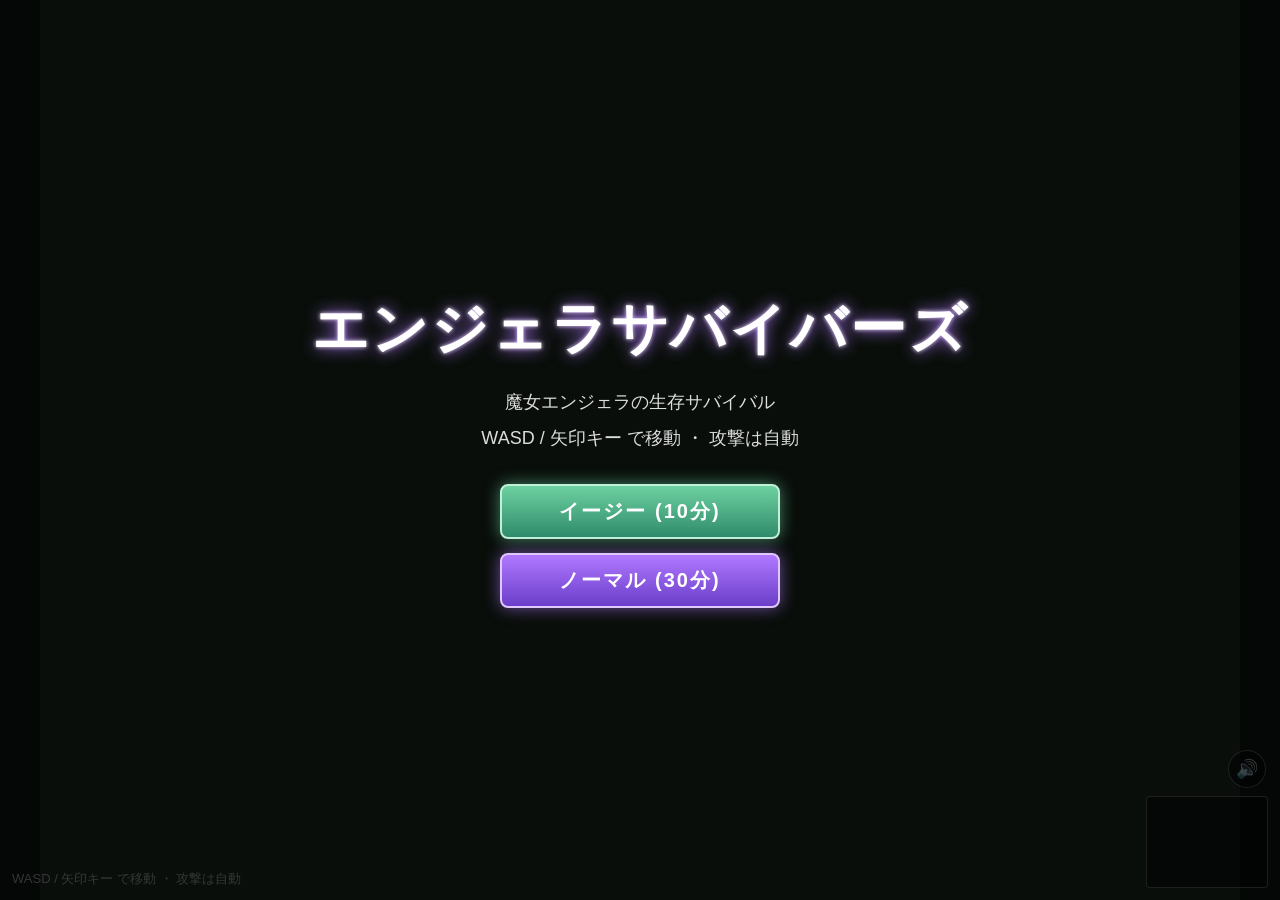
==== commit 15045c14: "イージーモード(10分単独・敵弱体)を追加 - タイトル画面にモード選択ボタン追加(イージー / ノーマル) - EASY_MODS で HP・接触ダメージ・出現間隔・上限などを補正 - イージー専用" ====
--- a/index.html
+++ b/index.html
@@ -29,10 +29,13 @@
 <!-- タイトル画面 -->
 <div id="title" class="overlay active">
   <h1>エンジェラサバイバーズ</h1>
-  <p>魔女エンジェラの 10分間生存サバイバル</p>
+  <p>魔女エンジェラの生存サバイバル</p>
   <p>WASD / 矢印キー で移動 ・ 攻撃は自動</p>
   <div id="highscore-display"></div>
-  <button id="startBtn">START</button>
+  <div id="mode-select">
+    <button id="startBtnEasy" class="mode-btn mode-easy">イージー (10分)</button>
+    <button id="startBtn" class="mode-btn mode-normal">ノーマル (30分)</button>
+  </div>
 </div>
 
 <!-- ゲームオーバー画面 -->
@@ -76,4 +79,4 @@
 
 <script src="game.js"></script>
 </body>
-</html>
+</html>
--- a/style.css
+++ b/style.css
@@ -55,6 +55,29 @@
   .overlay button:hover {
     background: linear-gradient(180deg, #c896ff, #8056d8);
     transform: translateY(-2px);
+  }
+
+  /* モード選択(タイトル画面) */
+  #mode-select {
+    display: flex;
+    flex-direction: column;
+    gap: 14px;
+    margin-top: 24px;
+    align-items: center;
+  }
+  .mode-btn {
+    margin-top: 0 !important;
+    min-width: 280px;
+    padding: 12px 32px !important;
+    font-size: 20px !important;
+  }
+  .mode-easy {
+    background: linear-gradient(180deg, #6dd1a0, #2f8b6b) !important;
+    border-color: #c0f0d8 !important;
+    box-shadow: 0 0 16px rgba(109, 209, 160, 0.6) !important;
+  }
+  .mode-easy:hover {
+    background: linear-gradient(180deg, #8de4b8, #46a484) !important;
   }
 
   /* レベルアップカード */
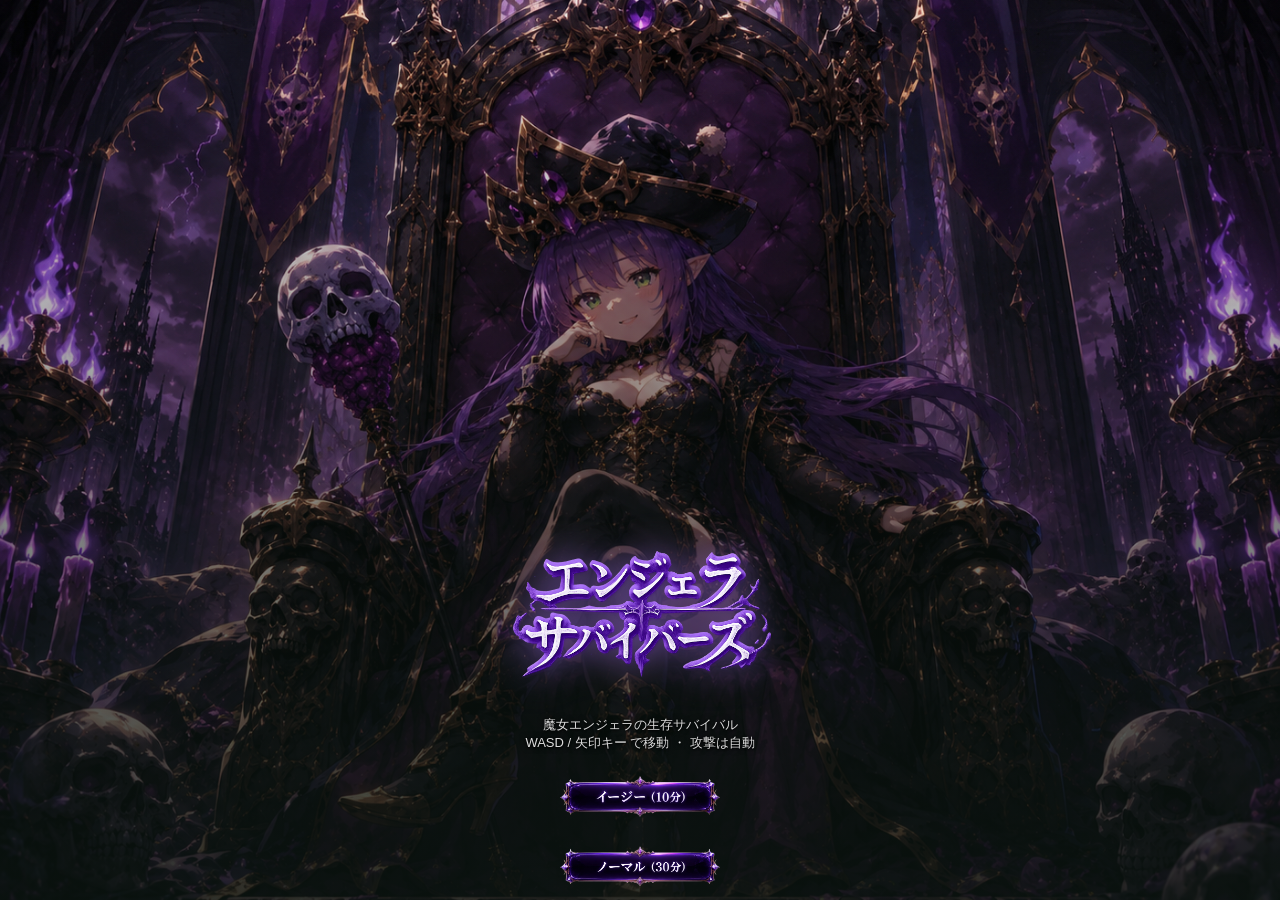
==== commit 3ea368c0: "タイトル画面を画像ベースに刷新(背景・ロゴ・モードボタン) - 背景アート(title_bg.jpg)、ロゴ画像(title_logo.png)を追加 - イージー/ノーマルを画像ボタン(btn_ea" ====
--- a/index.html
+++ b/index.html
@@ -28,13 +28,13 @@
 
 <!-- タイトル画面 -->
 <div id="title" class="overlay active">
-  <h1>エンジェラサバイバーズ</h1>
+  <img id="title-logo" src="title_logo.png" alt="エンジェラサバイバーズ">
   <p>魔女エンジェラの生存サバイバル</p>
-  <p>WASD / 矢印キー で移動 ・ 攻撃は自動</p>
+  <p id="move-hint">WASD / 矢印キー で移動 ・ 攻撃は自動</p>
   <div id="highscore-display"></div>
   <div id="mode-select">
-    <button id="startBtnEasy" class="mode-btn mode-easy">イージー (10分)</button>
-    <button id="startBtn" class="mode-btn mode-normal">ノーマル (30分)</button>
+    <button id="startBtnEasy" class="mode-btn mode-easy" aria-label="イージー (10分)"></button>
+    <button id="startBtn" class="mode-btn mode-normal" aria-label="ノーマル (30分)"></button>
   </div>
 </div>
 
--- a/style.css
+++ b/style.css
@@ -57,28 +57,64 @@
     transform: translateY(-2px);
   }
 
+  /* タイトル画面: 背景アート + 下方を暗くして文字を読みやすく */
+  #title {
+    background:
+      linear-gradient(rgba(11,20,16,0.05), rgba(11,20,16,0.85)),
+      url("title_bg.jpg") center / cover no-repeat,
+      #0b1410;
+    /* 中身を下側に寄せて上部(エンジェラの顔)を見せる */
+    justify-content: flex-end;
+    padding-bottom: 0;
+  }
+  /* タイトルロゴ画像(正方形＋透明余白のため高さ基準で制限) */
+  #title-logo {
+    width: auto;
+    max-width: 86%;
+    max-height: 29vh;
+    margin: 0 0 -28px 0;
+    filter: drop-shadow(0 0 18px rgba(177,120,255,0.55));
+  }
+  /* タイトルの文字を背景上で読みやすく + 行間を詰める + フォント小さめ */
+  #title p { text-shadow: 0 0 6px #000, 0 1px 2px #000; margin: 0; font-size: 13px; }
+  /* 最高記録の改行はモバイルのみ(デスクトップでは消す=1行) */
+  .hs-mobile-break { display: none; }
+  #highscore-display { text-shadow: 0 0 6px #000, 0 1px 2px #000; margin-top: 1px; font-size: 13px; }
+
   /* モード選択(タイトル画面) */
   #mode-select {
     display: flex;
     flex-direction: column;
-    gap: 14px;
-    margin-top: 24px;
+    gap: 2px;
+    margin-top: 6px;
     align-items: center;
   }
+  /* 画像ボタン(枠+文字が画像に含まれる。HTML側のテキストは非表示)
+     箱を画像比率(約3.94:1)に合わせて上下の透明余白をなくす */
   .mode-btn {
-    margin-top: 0 !important;
-    min-width: 280px;
-    padding: 12px 32px !important;
-    font-size: 20px !important;
-  }
-  .mode-easy {
-    background: linear-gradient(180deg, #6dd1a0, #2f8b6b) !important;
-    border-color: #c0f0d8 !important;
-    box-shadow: 0 0 16px rgba(109, 209, 160, 0.6) !important;
-  }
-  .mode-easy:hover {
-    background: linear-gradient(180deg, #8de4b8, #46a484) !important;
-  }
+    width: min(60%, 270px);
+    height: clamp(40px, 15.2vw, 68px);
+    aspect-ratio: 622 / 158;
+    background-color: transparent !important;
+    background-repeat: no-repeat !important;
+    background-position: center !important;
+    background-size: contain !important;
+    border: none !important;
+    border-radius: 0 !important;
+    box-shadow: none !important;
+    padding: 0 !important;
+    margin: 0 !important;
+    font-size: 0 !important;
+    cursor: pointer;
+    transition: transform 0.1s, filter 0.1s;
+  }
+  .mode-btn:hover {
+    transform: translateY(-2px) scale(1.03);
+    filter: drop-shadow(0 0 14px rgba(177,120,255,0.85));
+    background-color: transparent !important;
+  }
+  .mode-easy   { background-image: url("btn_easy.png") !important; }
+  .mode-normal { background-image: url("btn_normal.png") !important; }
 
   /* レベルアップカード */
   #levelup .cards {
@@ -165,7 +201,7 @@
 
   /* ハイスコア表示 */
   #highscore-display {
-    font-size: 15px;
+    font-size: 13px;
     color: #ffe79b;
     margin-top: 4px;
   }
@@ -218,3 +254,20 @@
     .card .name { grid-column: 2; margin: 0; }
     .card .desc { grid-column: 2; margin: 0; }
   }
+
+  /* モバイル(縦長)用タイトル調整: ロゴ・文字を小さくして塊を縮め、顔を見せる */
+  @media (max-width: 600px) {
+    #title { background-position: center 32%; }
+    #title-logo {
+      max-height: 26vh;
+      max-width: 95%;
+      margin: 0 0 -12px 0;
+    }
+    #title p { font-size: 10px; }
+    #highscore-display { font-size: 10px; }
+    .mode-btn { width: min(66%, 240px); }
+    /* モバイルは仮想スティック操作なので WASD 説明を隠す */
+    #move-hint { display: none; }
+    /* 撃破数の後で改行 */
+    .hs-mobile-break { display: inline; }
+  }
